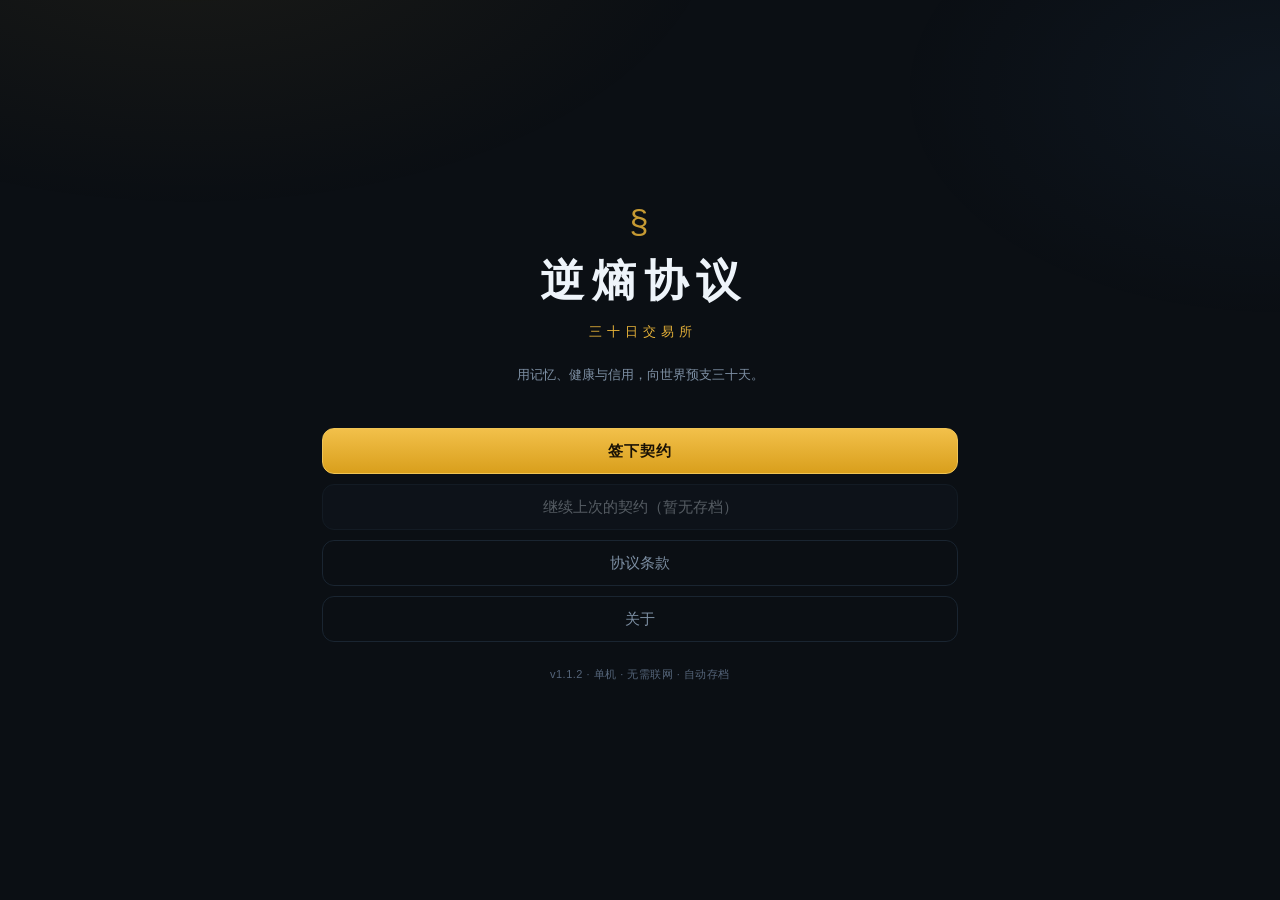
==== index.html @ 562e60b2 "Add files via upload" ====
<!doctype html>
<!-- 逆熵协议 v1.1.2 · 单文件网页版 · 双击就能玩，不需要联网 -->
<html lang="zh-CN">
<head>
<meta charset="utf-8">
<meta name="viewport" content="width=device-width, initial-scale=1, viewport-fit=cover">
<meta name="theme-color" content="#0b0f14">
<meta name="application-name" content="逆熵协议">
<meta name="description" content="逆熵协议：三十日交易所 —— 单机文字策略游戏">
<title>逆熵协议 · 三十日交易所</title>

<style>
/* 逆熵协议 · style.css */
:root{
  --bg:#0b0f14;
  --panel:#131a23;
  --panel-2:#0e141b;
  --line:#22303f;
  --line-soft:#1a2531;
  --text:#cfd8e3;
  --text-hi:#eef4fa;
  --dim:#7d8fa3;
  --accent:#e8b339;
  --accent-soft:#3a2f13;
  --cool:#58a6ff;
  --good:#46b17b;
  --bad:#e5534b;
  --event:#d29922;
  --radius:12px;
  --tap:46px;
}
*{box-sizing:border-box;-webkit-tap-highlight-color:transparent;}
html,body{margin:0;padding:0;height:100%;}
body{
  background:var(--bg);
  color:var(--text);
  font-family:-apple-system,BlinkMacSystemFont,"Segoe UI","PingFang SC","Hiragino Sans GB","Microsoft YaHei",sans-serif;
  font-size:15px;line-height:1.6;
  overflow:hidden;
  -webkit-font-smoothing:antialiased;
}
body::before{
  content:"";position:fixed;inset:0;pointer-events:none;z-index:0;
  background:
    radial-gradient(900px 500px at 15% -10%, rgba(232,179,57,.07), transparent 60%),
    radial-gradient(700px 420px at 100% 10%, rgba(88,166,255,.05), transparent 55%);
}
.hidden{display:none !important;}
#screen-game{overflow-y:auto;overscroll-behavior:contain;}
.num{font-variant-numeric:tabular-nums;}

/* ---------- 屏幕骨架 ---------- */
.screen{
  position:relative;z-index:1;
  height:100dvh;height:100vh;height:100dvh;
  display:flex;flex-direction:column;
  padding:calc(env(safe-area-inset-top) + 10px) 14px calc(env(safe-area-inset-bottom) + 10px);
  max-width:560px;margin:0 auto;width:100%;
}
.scroll-body{flex:1;overflow-y:auto;-webkit-overflow-scrolling:touch;padding-bottom:14px;}

/* ---------- 标题页 ---------- */
.title-wrap{
  flex:1;display:flex;flex-direction:column;justify-content:center;
  text-align:center;gap:6px;padding-bottom:12px;
}
.logo-mark{
  font-size:34px;color:var(--accent);opacity:.85;line-height:1;
  letter-spacing:2px;margin-bottom:2px;
}
.game-title{
  font-size:34px;letter-spacing:8px;margin:0;color:var(--text-hi);font-weight:600;
  text-indent:8px;
}
.game-sub{
  margin:0;color:var(--accent);letter-spacing:5px;font-size:13px;text-indent:5px;
}
.tagline{
  color:var(--dim);font-size:13px;margin:16px 24px 0;min-height:2.4em;
}
.title-buttons{
  display:flex;flex-direction:column;gap:10px;margin:26px 18px 0;
}
.foot-note{
  color:#55657a;font-size:11px;text-align:center;margin:18px 0 0;letter-spacing:.5px;
}
.foot-note.warn{color:#d29922;margin-top:8px;}
.persist-hint{font-size:11px;color:#d29922;text-align:center;margin:0 0 6px;line-height:1.4;}

/* ---------- 按钮 ---------- */
.btn{
  appearance:none;border:1px solid var(--line);background:var(--panel);color:var(--text);
  min-height:var(--tap);padding:10px 16px;border-radius:var(--radius);
  font-size:15px;font-family:inherit;cursor:pointer;
  display:flex;align-items:center;justify-content:center;gap:8px;
  transition:background .12s ease,border-color .12s ease,transform .06s ease;
  text-align:center;
}
.btn:active{transform:scale(.985);}
.btn:hover{background:#18212c;}
.btn-primary{
  background:linear-gradient(180deg,#f2c04a,#d99f1c);border-color:#f0c455;
  color:#1a1206;font-weight:700;letter-spacing:1px;
}
.btn-primary:hover{background:linear-gradient(180deg,#ffd066,#e6ad2b);}
.btn-ghost{background:transparent;border-color:var(--line-soft);color:var(--dim);}
.btn-ghost:hover{color:var(--text);border-color:var(--line);}
.btn.wide{width:100%;}
.btn.danger{color:#f08a84;border-color:#4a2523;margin-top:26px;}
.btn:disabled{opacity:.38;cursor:not-allowed;}
.icon-btn{
  appearance:none;background:transparent;border:1px solid var(--line-soft);color:var(--dim);
  width:40px;height:40px;border-radius:10px;font-size:18px;cursor:pointer;
  display:flex;align-items:center;justify-content:center;
}
.icon-btn:hover{color:var(--text);border-color:var(--line);}

/* ---------- 顶栏 ---------- */
.topbar{
  display:flex;align-items:center;gap:10px;margin-bottom:14px;
}
.topbar-title{flex:1;font-size:15px;letter-spacing:3px;color:var(--text-hi);}
.topbar-right{width:40px;}
.lead{color:var(--dim);font-size:13px;margin:0 0 18px;}
.section-h{
  font-size:13px;letter-spacing:2px;color:var(--accent);margin:26px 0 10px;
  border-left:3px solid var(--accent);padding-left:8px;font-weight:600;
}
.rules-body h3,.rules-actions h3{margin:0;}

/* ---------- 规则页 ---------- */
.rule-block{margin-bottom:20px;}
.rule-block h3{
  font-size:14px;color:var(--text-hi);margin:0 0 6px;letter-spacing:1px;font-weight:600;
}
.rule-block p{margin:0 0 6px;font-size:13.5px;color:var(--dim);}
.rule-block p strong{color:var(--text);font-weight:600;}
.rules-actions{display:flex;flex-direction:column;gap:6px;}
.rule-line{
  display:flex;gap:10px;align-items:baseline;
  padding:8px 10px;background:var(--panel-2);border:1px solid var(--line-soft);border-radius:9px;
}
.rule-line .rn{color:var(--text-hi);font-size:13.5px;min-width:76px;}
.rule-line .rd{color:var(--dim);font-size:12.5px;flex:1;}
.rule-line .rc{color:var(--accent);font-size:11px;white-space:nowrap;}
.rules-foot{margin:26px 0 6px;display:flex;flex-direction:column;gap:10px;}

/* ---------- HUD ---------- */
.hud{display:flex;align-items:center;gap:12px;margin-bottom:10px;}
.hud-day{display:flex;align-items:baseline;gap:5px;}
.hud-day-num{font-size:30px;font-weight:700;color:var(--text-hi);line-height:1;font-variant-numeric:tabular-nums;}
.hud-day-of{color:var(--dim);font-size:12px;}
.hud-ap{flex:1;display:flex;align-items:center;justify-content:flex-end;gap:8px;}
.ap-label{color:var(--dim);font-size:11px;letter-spacing:1px;}
.ap-pips{display:flex;gap:4px;}
.ap-pip{width:9px;height:9px;border-radius:50%;background:var(--line);}
.ap-pip.on{background:var(--accent);box-shadow:0 0 8px rgba(232,179,57,.55);}
.ap-num{color:var(--accent);font-size:13px;font-weight:700;font-variant-numeric:tabular-nums;min-width:18px;}

/* ---------- 资源 ---------- */
.stats{
  display:grid;grid-template-columns:repeat(4,1fr);gap:6px;margin-bottom:8px;
}
.stat{
  background:var(--panel-2);border:1px solid var(--line-soft);border-radius:9px;
  padding:6px 7px;
}
.stat .k{font-size:10px;color:var(--dim);letter-spacing:.5px;}
.stat .v{font-size:15px;font-weight:700;color:var(--text-hi);font-variant-numeric:tabular-nums;}
.stat.warn .v{color:var(--bad);}
.stat.good .v{color:var(--good);}
.stat.ent .v{color:var(--event);}
.stat small{font-size:9px;color:var(--dim);font-weight:400;}

/* ---------- 碎片 ---------- */
.frags{display:flex;flex-wrap:wrap;gap:5px;margin-bottom:8px;min-height:24px;}
.frag{
  font-size:11px;padding:3px 8px;border-radius:20px;cursor:pointer;
  background:rgba(88,166,255,.10);border:1px solid rgba(88,166,255,.35);color:#9fc7f5;
  white-space:nowrap;
}
.frag:hover{background:rgba(88,166,255,.18);}
.frag.badge{background:rgba(232,179,57,.14);border-color:rgba(232,179,57,.5);color:#f0c455;}
.frag-empty{color:#4d5d70;font-size:11px;}

/* ---------- 日志 ---------- */
.log{
  flex:0 0 auto;height:clamp(108px,22vh,190px);overflow-y:auto;
  background:var(--panel-2);border:1px solid var(--line-soft);border-radius:var(--radius);
  padding:9px 11px;font-size:12.5px;line-height:1.72;margin-bottom:10px;
  -webkit-mask-image:linear-gradient(180deg,transparent 0,#000 14px);
          mask-image:linear-gradient(180deg,transparent 0,#000 14px);
}
.log div{margin-bottom:1px;word-break:break-word;}
.log .good{color:var(--good);}
.log .bad{color:var(--bad);}
.log .info{color:var(--cool);}
.log .event{color:var(--event);font-weight:600;}
.log .sys{color:var(--dim);}
.log .story{color:#c8b389;font-style:italic;}

/* ---------- 行动 ---------- */
.actions-wrap{margin-bottom:8px;}
.actions-h{
  display:flex;justify-content:space-between;align-items:baseline;
  font-size:11px;letter-spacing:2px;color:var(--dim);margin-bottom:7px;
}
.actions{display:grid;grid-template-columns:1fr 1fr;gap:7px;}
.action{
  appearance:none;text-align:left;cursor:pointer;font-family:inherit;
  background:var(--panel);border:1px solid var(--line);border-radius:10px;
  padding:8px 9px;color:var(--text);min-height:56px;
  display:flex;flex-direction:column;gap:2px;justify-content:center;
  transition:background .12s,border-color .12s,transform .06s;
}
.action:hover:not(:disabled){background:#18212c;border-color:#2f4154;}
.action:active:not(:disabled){transform:scale(.985);}
.action:disabled{opacity:.34;cursor:not-allowed;}
.action .an{font-size:13px;font-weight:700;color:var(--text-hi);display:flex;justify-content:space-between;gap:6px;}
.action .an .cost{font-size:10px;color:var(--accent);font-weight:600;}
.action .ad{font-size:10.5px;color:var(--dim);line-height:1.4;}
.action .ar{font-size:10px;color:var(--bad);}
.action.special{background:var(--accent-soft);border-color:#5a4a1c;}

/* ---------- 底部 ---------- */
.footer-bar{
  position:sticky;bottom:calc(-1 * (env(safe-area-inset-bottom) + 10px));
  padding:8px 0 calc(env(safe-area-inset-bottom) + 2px);
  background:linear-gradient(180deg,rgba(11,15,20,0),#0b0f14 38%);
  margin-top:auto;
}
.muted{color:#55657a;}

/* ---------- 弹层 ---------- */
.modal-root{
  position:fixed;inset:0;z-index:50;display:flex;align-items:center;justify-content:center;
  background:rgba(4,7,11,.72);backdrop-filter:blur(3px);
  padding:16px;
}
.modal{
  width:100%;max-width:520px;max-height:86dvh;overflow-y:auto;
  background:linear-gradient(180deg,#141c26,#0f151d);
  border:1px solid #2a3a4d;border-radius:16px;
  padding:20px 18px;box-shadow:0 24px 60px rgba(0,0,0,.55);
  animation:pop .16s ease-out;
}
@keyframes pop{from{opacity:0;transform:translateY(10px) scale(.985);}to{opacity:1;transform:none;}}
.modal-kicker{font-size:10px;letter-spacing:3px;color:var(--accent);margin-bottom:8px;}
.modal h2{
  margin:0 0 12px;font-size:19px;color:var(--text-hi);letter-spacing:1px;font-weight:600;
}
.modal p{font-size:13.5px;color:#b9c6d5;margin:0 0 10px;line-height:1.78;}
.modal p.q{color:#d8c79a;border-left:2px solid rgba(232,179,57,.4);padding-left:10px;font-style:italic;}
.modal .choices{display:flex;flex-direction:column;gap:8px;margin-top:16px;}
.choice{
  appearance:none;font-family:inherit;text-align:left;cursor:pointer;
  background:var(--panel);border:1px solid var(--line);border-radius:10px;
  padding:11px 13px;color:var(--text);font-size:14px;min-height:48px;
  display:flex;flex-direction:column;gap:3px;
}
.choice:hover:not(:disabled){background:#1a2431;border-color:var(--accent);}
.choice:disabled{opacity:.4;}
.choice .req{font-size:11px;color:var(--bad);}
.modal .row{display:flex;gap:8px;margin-top:14px;}
.modal .row .btn{flex:1;}
.modal .amount-box{display:flex;gap:8px;flex-wrap:wrap;margin:12px 0 4px;}
.chip{
  appearance:none;font-family:inherit;cursor:pointer;font-size:12px;
  background:var(--panel-2);border:1px solid var(--line);color:var(--text);
  border-radius:20px;padding:6px 12px;min-height:36px;
}
.chip:hover{border-color:var(--accent);color:var(--accent);}
.amount-input{
  width:100%;font-family:inherit;font-size:22px;font-variant-numeric:tabular-nums;
  background:#0a1017;border:1px solid var(--line);border-radius:10px;
  color:var(--accent);padding:12px 14px;text-align:center;outline:none;
}
.amount-input:focus{border-color:var(--accent);}
.modal .hint{font-size:11.5px;color:var(--dim);text-align:center;margin-top:6px;}

/* ---------- 结局 ---------- */
.ending-wrap{
  flex:1;display:flex;flex-direction:column;justify-content:center;
  text-align:center;padding:10px 4px;
}
.ending-kicker{font-size:10px;letter-spacing:4px;color:var(--dim);}
.ending-title{
  font-size:30px;letter-spacing:6px;margin:10px 0 18px;color:var(--accent);
  font-weight:600;text-indent:6px;
}
.ending-text{text-align:left;font-size:13.5px;color:#b9c6d5;line-height:1.9;}
.ending-text p{margin:0 0 12px;}
.ending-stats{
  display:grid;grid-template-columns:repeat(3,1fr);gap:6px;margin:22px 0 18px;
}
.ending-stats .stat{background:rgba(255,255,255,.02);}
.ending-buttons{display:flex;flex-direction:column;gap:9px;}

/* ---------- 横屏/大屏 ---------- */
@media (min-width:720px){
  .screen{max-width:720px;padding-left:24px;padding-right:24px;}
  .stats{grid-template-columns:repeat(6,1fr);}
  .actions{grid-template-columns:repeat(3,1fr);}
  .game-title{font-size:44px;}
  .log{max-height:36vh;}
}
@media (max-height:640px){
  .game-title{font-size:28px;}
  .title-buttons{margin-top:14px;}
  .log{height:96px;}
  .action{min-height:50px;padding:6px 8px;}
  .game-title{letter-spacing:5px;}
}

</style>
</head>
<body>

<!-- ============ 标题页 ============ -->
<section id="screen-title" class="screen">
  <div class="title-wrap">
    <div class="logo-mark">§</div>
    <h1 class="game-title">逆熵协议</h1>
    <p class="game-sub">三十日交易所</p>
    <p class="tagline" id="tagline"></p>

    <div class="title-buttons">
      <button class="btn btn-primary" id="btn-new">签下契约</button>
      <button class="btn" id="btn-continue">继续上次的契约</button>
      <button class="btn btn-ghost" id="btn-rules">协议条款</button>
      <button class="btn btn-ghost" id="btn-about">关于</button>
    </div>

    <p class="foot-note">
      <span id="title-version"></span> · 单机 · 无需联网 · 自动存档
    </p>
    <p class="foot-note warn hidden" id="title-warn">当前页面不能保存进度（浏览器禁止本地存储），关掉就没了</p>
  </div>
</section>

<!-- ============ 规则页 ============ -->
<section id="screen-rules" class="screen hidden">
  <header class="topbar">
    <button class="icon-btn" id="btn-rules-back">←</button>
    <div class="topbar-title">协议条款</div>
    <div class="topbar-right"></div>
  </header>
  <div class="scroll-body">
    <p class="lead">在签字之前，你有权读完它。读完之后，你仍然可以后悔——但只有一次。</p>
    <div id="rules-body"></div>
    <h3 class="section-h">每日行动（每项消耗 1 行动点）</h3>
    <div id="rules-actions" class="rules-actions"></div>
    <div class="rules-foot">
      <button class="btn btn-primary wide" id="btn-rules-start">我读完了，签</button>
      <button class="btn btn-ghost wide" id="btn-rules-close">先不签</button>
    </div>
  </div>
</section>

<!-- ============ 关于页 ============ -->
<section id="screen-about" class="screen hidden">
  <header class="topbar">
    <button class="icon-btn" id="btn-about-back">←</button>
    <div class="topbar-title">关于</div>
    <div class="topbar-right"></div>
  </header>
  <div class="scroll-body">
    <div id="about-body"></div>
    <button class="btn btn-ghost wide danger" id="btn-clear-save">清除存档</button>
  </div>
</section>

<!-- ============ 游戏主界面 ============ -->
<section id="screen-game" class="screen hidden">
  <header class="hud">
    <div class="hud-day">
      <span class="hud-day-num" id="hud-day">1</span>
      <span class="hud-day-of">/ 30 天</span>
    </div>
    <div class="hud-ap">
      <span class="ap-label">AP</span>
      <div class="ap-pips" id="hud-ap"></div>
      <div class="ap-num" id="hud-ap-num"></div>
    </div>
    <button class="icon-btn" id="btn-menu">≡</button>
  </header>

  <div class="stats" id="stats"></div>

  <div class="frags" id="frags"></div>

  <div class="log" id="log"></div>

  <div class="actions-wrap">
    <div class="actions-h">
      <span>今日行动</span>
      <span class="muted" id="actions-hint"></span>
    </div>
    <div class="actions" id="actions"></div>
  </div>

  <div class="footer-bar">
    <p class="persist-hint hidden" id="persist-hint">⚠ 当前页面不能存档，关掉就没了</p>
    <button class="btn btn-primary wide" id="btn-endday">结束这一天 →</button>
  </div>
</section>

<!-- ============ 结局页 ============ -->
<section id="screen-ending" class="screen hidden">
  <div class="ending-wrap">
    <div class="ending-kicker">第三十日 · 结算</div>
    <h2 class="ending-title" id="ending-title"></h2>
    <div class="ending-text" id="ending-text"></div>
    <div class="ending-stats" id="ending-stats"></div>
    <div class="ending-buttons">
      <button class="btn btn-primary wide" id="btn-again">再来一次</button>
      <button class="btn btn-ghost wide" id="btn-to-title">回到门厅</button>
    </div>
    <p class="foot-note">这只是十三个结局里的一个。</p>
  </div>
</section>

<!-- ============ 弹层 ============ -->
<div id="modal-root" class="modal-root hidden"></div>

<script>
/* =========================================================
   逆熵协议 · 内容 content.js
   —— 只放“文本 + 数值 + 剧情 + 结局”，不含规则逻辑
   —— 想更新游戏：改这个文件，然后把 version 加一
   ========================================================= */
window.CONTENT = {
  version: "1.1.2",
  title: "逆熵协议",
  subtitle: "三十日交易所",
  tagline: "用记忆、健康与信用，向世界预支三十天。",
  release: "2026-11-17",

  /* ---------------- 数值配置（改这里就能调平衡） ---------------- */
  config: {
    days: 30,
    apBase: 3,
    startCash: 3000,
    startHealth: 100, maxHealth: 100,
    startMemory: 100, maxMemory: 100,
    startCredit: 50,

    workPay: 800,
    workHealth: 6,
    restHealth: 18,

    taxBase: 100,
    taxGrowth: 15,
    taxCashRate: 0.04,

    debtRate: 0.05,
    loanDebt: 1050,

    lowRate: 0.03,
    compoundRate: 0.02,
    highCap: 5000,

    timeFoldHealth: 4,
    anchorIncomePenalty: 0.10,

    entropyMax: 10,
    forgetMemoryBelow: 30,
    forgetChance: 0.2,
    freeFragments: 2,
    badgeCount: 7,

    valuation: { influence: 100, ep: 300, memory: 80, intel: 50 }
  },

  /* ---------------- 规则碎片 ---------------- */
  fragments: {
    compound:      { name: "复利之眼",   short: "投资+2%",     desc: "投资收益 +2%，但每日熵税 +10 现金。" },
    healthPledge:  { name: "健康抵押",   short: "税负转健康",  desc: "付不起熵税时，只扣健康，不扣记忆。" },
    memoryCash:    { name: "记忆套现",   short: "10记忆→1000", desc: "每天一次：10 记忆换 1000 现金。记忆低于 30 时遗忘概率翻倍。" },
    creditLever:   { name: "信用杠杆",   short: "债务减半",    desc: "信用高于 70 时，借贷产生的债务减半。" },
    entropyAnchor: { name: "熵减锚",     short: "每日-1熵",    desc: "每天自动 -1 熵；但所有现金收入 -10%。" },
    timeFold:      { name: "时间折叠",   short: "+1AP",        desc: "每天行动点 +1，但每天 -4 健康。" },
    influenceCash: { name: "影响力兑现", short: "1影响→120",  desc: "每天一次：1 影响力换 120 现金。" },
    ruleHack:      { name: "规则篡改",   short: "骰子+1",      desc: "所有骰子结果 +1（最高 6）。" },
    debtShift:     { name: "债务转移",   short: "债→记忆",     desc: "每天一次：50% 债务转成记忆损失（每 800 债务 ≈ 5 记忆）。" },
    badge:         { name: "逆熵者徽章", short: "隐藏",        desc: "集齐 7 枚碎片时浮现。它不会告诉你它能做什么。" }
  },

  /* ---------------- 规则页 ---------------- */
  rules: [
    { h: "目标", p: [
      "你有 30 天。活到第 30 天，结算时不欠任何人。",
      "但“活下来的方式”不止一种，它们通向不同的结局——结局的触发条件不会告诉你。",
      "自动存档：每次行动、每天结算、每次对话之后。中途关掉再打开，从“继续”接着玩。"
    ]},
    { h: "一天怎么过", p: [
      "每天开始时，交易所会自动做三件事：收熵税、收债务利息、让身上的规则碎片啃食记忆。",
      "然后你获得行动点（AP）：基础 3 点。健康低于 50 时 -1，低于 25 时再 -1。",
      "花完 AP，点「结束这一天」，进入下一天。"
    ]},
    { h: "熵税", p: [
      "熵税 = 100 + 15 × 当前天数 + 持有现金 × 4%。",
      "付不出来时，交易所按缺口取走你的健康与记忆。第 30 天，账就清了。"
    ]},
    { h: "三条命", p: [
      "健康：归零即死。打工、黑市、熵税都会消耗它；休息可以补回来。",
      "记忆：归零即遗忘，本局结束。它同时是你的抵押品，也是规则的载体。",
      "熵值：到 10 点当场熵灭。带熵的行动全账户最多用 9 次——除非你买熵减锚。"
    ]},
    { h: "规则碎片", p: [
      "碎片是被从世界里抽出来的“规则”。持有它，规则就随你移动。",
      "代价：第 3 枚碎片起，每枚每天啃掉 1 点记忆。碎片太多，你会先忘记自己。",
      "记忆低于 30 时，有可能忘掉一枚碎片。"
    ]},
    { h: "结算口径", p: [
      "净资产 = 现金 + 影响力×100 + 逆熵点×300 + 记忆×80 + 情报×50 − 债务。",
      "健康不计入净资产——它是你的命，不是你的钱。"
    ]}
  ],

  /* ---------------- 剧情节点（按顺序触发，条件不公开） ---------------- */
  scenes: [
    {
      id: "contract",
      day: 1,
      title: "第一日 · 契约",
      lines: [
        "第 1 天。你走进交易所。玻璃门在身后合上，外面那座城市正在忘记自己是什么——路灯忘了该怎么亮，桥忘了通向哪里，有人站在路口，忘了自己要去哪。",
        "柜台后坐着一个人。你看不清她的脸：不是光线的问题，是那张脸在你记忆里没有位置。",
        "她把一份契约推过来。纸很薄，边缘有细密的纤维，像从什么东西身上剥下来的皮肤。",
        "【逆熵协议 · 编号未定】期限：三十日。抵押：记忆 / 健康 / 信用 / 时间。违约：由交易所自行取走等值部分。",
        "「签这里。」她的指甲敲了敲最后一栏，「名字可以晚点再补。」"
      ],
      choices: [
        { text: "立刻签字", tone: "info",
          effect: { memory: -5, flags: { fastSign: true } },
          reply: "笔尖落下的瞬间，你听见很轻的一声——不是纸的声音，是某个人在你脑子里把一扇门关上了。" },
        { text: "逐条读完条款", tone: "info",
          effect: { intel: 1, memory: -2, flags: { readTerms: true } },
          reply: "第七条写着：交易所保留对“等值部分”的解释权。你把它读了三遍，记住了这七个字。" },
        { text: "先问她叫什么", tone: "info",
          effect: { influence: 3, flags: { askedName: true } },
          reply: "她停了半秒。「R-07。」她说，「这是工号。名字……早就抵押出去了。」" }
      ]
    },
    {
      id: "friend",
      day: 4,
      title: "第四日 · 旧友",
      lines: [
        "有人在交易所门口等你。陈默。你记得他是你的合伙人，也可能只是你在某份档案里读到的名字。",
        "他瘦得很快，像被什么东西从里面抽走了一半。「借我一千。」他说，「我签的是三个月的协议，还剩十九天。我不想到了最后一天，连自己欠谁都不记得。」",
        "他左手无名指上有一道旧疤。你没有立刻想起来那道疤是怎么来的。"
      ],
      choices: [
        { text: "借他 1000", tone: "good",
          require: function (S) { return S.cash >= 1000; }, reqText: "现金不足 1000",
          effect: { cash: -1000, credit: 8, flags: { lentFriend: true } },
          reply: "他把钱折成很小的一块塞进内袋，像藏起一颗糖。「三十天后我来还你。」他说。你们都知道他可能活不到那一天。" },
        { text: "拒绝", tone: "bad",
          effect: { credit: -5, memory: -3, flags: { refusedFriend: true } },
          reply: "他点点头，没有争。走远之后你才想起来：那道疤，是很多年前他替你挡下的。" },
        { text: "把条款里的漏洞告诉他", tone: "info",
          effect: { influence: 5, memory: -5, flags: { toldTruth: true } },
          reply: "你告诉他：交易所收的不是“等值”，是“你愿意承认是等值的那部分”。他盯着你看了很久，说：「你比我记得的多。」" }
      ]
    },
    {
      id: "broker",
      day: 7,
      title: "第七日 · 掮客",
      lines: [
        "一个穿灰西装的男人在你对面坐下，没等你同意。",
        "「记忆掮客。」他说，「我收你不要的那部分。二十点记忆，两千现金。手续费嘛——」他笑了一下，「一点熵。」",
        "你注意到他左手无名指上有一道旧疤，和陈默的一模一样。",
        "「别这么看我。」他说，「疤是发放的，配货。这座城市里每个‘熟人’，都是交易所配给你的。」"
      ],
      choices: [
        { text: "卖给他 20 点记忆", tone: "bad",
          require: function (S) { return S.memory > 20; }, reqText: "记忆不足",
          effect: { memory: -20, cash: 2000, entropy: 1, flags: { soldMemory: true } },
          reply: "他把手按在你额头上，像在称量什么。离开的是关于一个下雨天的一切——你不记得那天有没有伞了。" },
        { text: "拒绝", tone: "info",
          effect: { credit: 2, flags: { refusedBroker: true } },
          reply: "「有骨气。」他站起来，「不过骨气在我们这儿不收。」" },
        { text: "反问他：这些记忆会去哪", tone: "info",
          effect: { intel: 1, memory: -2, flags: { knowsBroker: true } },
          reply: "「去哪？」他想了想，「去补别人的空缺。你卖掉的母亲，可能会成为别人记忆里的一位母亲。这行当很讲良心。」" }
      ]
    },
    {
      id: "archive",
      day: 11,
      title: "第十一日 · 档案室",
      lines: [
        "交易所不锁门。它没有门。",
        "你沿着一条走廊走到尽头，档案室有三面墙，全是柜子，每个柜子里一份三十天的协议，编号从 R-01 开始。",
        "你找到 R-07 那一格。空的，只剩一张纸条，字迹被反复描过：「别把名字留在这里。」",
        "最里面还有一排柜子，标签上写着两个字：已结清。"
      ],
      choices: [
        { text: "把已结清的档案全读一遍", tone: "info",
          effect: { intel: 3, memory: -8, flags: { archiveRead: true } },
          reply: "三千多份协议，最后都收在同一栏：无需署名。你读到最后一份时，手指在发抖——那上面的笔迹，和你的很像。" },
        { text: "只抄下 R-07 的记录", tone: "info",
          effect: { ep: 1, memory: -3, flags: { archiveCopied: true } },
          reply: "记录只有一行：第七次逆熵完成。徽章七枚，熵值归零。申请人拒绝离场，转为柜台职务。" },
        { text: "烧掉档案室", tone: "bad",
          effect: { entropy: 3, flags: { archiveBurned: true } },
          reply: "火没有烧起来。纸页在火里翻了个面，上面的字变成了你的名字——很多份，写满了整面墙。" }
      ]
    },
    {
      id: "clerk",
      day: 15,
      title: "第十五日 · 柜台员",
      lines: [
        "她把今天的熵税单推过来，手指在纸边停了一下。",
        "「你不该去档案室。」她说。",
        "「R-07 是上一个三十天。」她终于抬头，「七枚碎片，一枚徽章，熵值归零。我拿到了最好的结局。然后我选择留下来，做柜台员。」",
        "「逆熵的人不能离开。」她说，「世界需要一个还记得它本来样子的人。可我记得的越来越少了。」"
      ],
      choices: [
        { text: "帮她离开（用你的记忆垫付）", tone: "good",
          require: function (S) { return S.memory >= 15; }, reqText: "至少需要 15 记忆",
          effect: { memory: -15, influence: 10, flags: { helpClerk: true } },
          reply: "你把十五点记忆按在柜台上。她的工号牌裂了一道缝。「走。」你说。她看了你很久，像在确认这句话是不是真的。" },
        { text: "向交易所告发她", tone: "bad",
          effect: { cash: 3000, credit: 5, flags: { betrayClerk: true } },
          reply: "广播响了一声，很短。第二天柜台后换了一个人，编号 R-08。他没有脸。" },
        { text: "什么都不说", tone: "info",
          effect: { memory: 5, flags: { silence: true } },
          reply: "她把单子收回去，动作很慢。「谢谢你没有记住这句话。」" }
      ]
    },
    {
      id: "auction2",
      day: 19,
      title: "第十九日 · 名字",
      lines: [
        "今天的拍卖台上放着一个玻璃匣，里面是一张纸片。纸片上写着你的名字。",
        "「本次拍卖品：契约者姓名，一号。」主持人说，「起拍价五千。」",
        "台下有人举牌。号码牌上是 R-07。",
        "你忽然明白她为什么一直看不清脸——她把自己的名字抵押出去的时候，是这个价。"
      ],
      choices: [
        { text: "拍下自己的名字", tone: "info",
          require: function (S) { return S.cash >= 5000; }, reqText: "现金不足 5000",
          effect: { cash: -5000, memory: 5, flags: { boughtName: true } },
          reply: "纸片落进你手里，很轻。你念了一遍上面的字，那个音节在嘴里很陌生，但它确实是你。" },
        { text: "拍下她的名字", tone: "good",
          require: function (S) { return S.cash >= 5000; }, reqText: "现金不足 5000",
          effect: { cash: -5000, flags: { savedName: true, helpClerk: true } },
          reply: "你把价抬到最高。R-07 的号码牌慢慢放下。「你不需要这个。」她说。你说：「你需要。」" },
        { text: "不参与", tone: "bad",
          effect: { entropy: 1, flags: { noAuction: true } },
          reply: "槌声落下。主持人宣布：流拍。你的名字回到了匣子里，等下一次开拍。" }
      ]
    },
    {
      id: "tide",
      day: 22,
      title: "第二十二日 · 熵潮",
      lines: [
        "第 22 天，城市大面积失序。红绿灯忘了自己的颜色，地铁在环线里无限循环，街上有人反复走同一段路——他们忘了自己要去哪。",
        "交易所的广播响了一整天：「请抵押更多，以维持秩序。」",
        "你站在门口。有人在你身边停下，问：「你记得这条路通向哪里吗？」"
      ],
      choices: [
        { text: "上街救人", tone: "good",
          effect: { health: -15, influence: 15, flags: { savedPeople: true } },
          reply: "你带回来了十一个人。他们记不住你的名字，但记得你拉过他们的手。" },
        { text: "趁机抄底", tone: "bad",
          effect: { cash: 4000, entropy: 1, flags: { profited: true } },
          reply: "秩序崩坏的时候，价格是最好谈的。你赚了四千，代价是又多欠了一点熵。" },
        { text: "躲进档案室", tone: "info",
          effect: { memory: -5, ep: 2, flags: { hid: true } },
          reply: "档案室的纸页在响。你在 R-07 的柜子前坐到天亮，等到街上重新安静。" }
      ]
    },
    {
      id: "sellname",
      day: 24,
      title: "第二十四日 · 第二次开拍",
      lines: [
        "第 24 天，交易所临时加开一场拍卖。台上还是那个玻璃匣，还是那张纸片。",
        "「契约者姓名，一号，第二次开拍。」主持人说，「本次起拍价：六万。」",
        "六万。你算了一下：这足够付清剩下所有的熵税，还够买下这个城市里任何一条还没断掉的街。",
        "R-07 站在台下，没有举牌。她只是看着你，很慢地摇了一下头。"
      ],
      choices: [
        { text: "卖掉名字", tone: "bad",
          effect: { cash: 60000, memory: -15, entropy: 1, flags: { soldName: true } },
          reply: "槌声落下。你在成交确认单上按了手印，手印是空的——没有名字的人，按出来的手印也是空的。" },
        { text: "抵押名字，换一万现金", tone: "info",
          effect: { cash: 10000, credit: -10, flags: { pawnName: true } },
          reply: "「抵押不是卖。」主持人强调，「到期不赎，连本带利一起算。」你签了字，字迹比平时淡。" },
        { text: "不卖", tone: "good",
          effect: { memory: 5, influence: 5, flags: { keptName: true } },
          reply: "你说：「这个不卖。」台下有人笑了，但 R-07 没有笑。她转过去，把今天的税单叠得整整齐齐。" }
      ]
    },
    {
      id: "core",
      day: 26,
      title: "第二十六日 · 核心",
      lines: [
        "走廊尽头不是档案室，是一间更小的房间。没有灯，只有一张桌子。桌上摊着你的契约，最后一栏还是空的。",
        "桌子后面有人说话。不是柜台员——是交易所自己。它的声音像很多份合同叠在一起翻页。",
        "「补上名字，你可以留下。」它说，「撕掉它，你可以走。」",
        "它停顿了一下。「只是走的那个人，不会是你。」"
      ],
      choices: [
        { text: "补上名字，留下来", tone: "bad",
          effect: { flags: { tookSeat: true }, influence: 20, entropy: -2 },
          reply: "你写下名字。笔迹在纸上蔓延开，像一条终于找到河床的水流。从今以后，你负责收租。" },
        { text: "撕掉契约", tone: "good",
          effect: { flags: { brokeContract: true }, entropy: 3, health: -10 },
          reply: "纸裂开的声音很响。整座交易所安静了一秒，然后开始遗忘你——就像它遗忘其他所有违约的人。" },
        { text: "谈条件：放她走，我留下", tone: "info",
          require: function (S) { return S.memory >= 25; }, reqText: "至少需要 25 记忆",
          effect: { flags: { bargainClerk: true, helpClerk: true }, memory: -25 },
          reply: "「有意思。」它说，「你拿自己的记忆，买别人的自由。」你听见柜台那边，有人轻轻吸了一口气。" }
      ]
    },
    {
      id: "final",
      day: 29,
      title: "第二十九日 · 最后一夜",
      lines: [
        "柜台员把最后一张熵税单收进抽屉。「明天这个时间，账就清了。」",
        "她第一次认真地看你。「你还记得自己叫什么吗？」",
        "你想了很久。你记得她左手无名指上有一道疤，记得陈默瘦得有多快，记得玻璃匣里那张纸片的重量。",
        "但名字本身，像一处被反复擦拭的空白。"
      ],
      choices: [
        { text: "把剩下的记忆都给她", tone: "good",
          require: function (S) { return S.memory >= 20; }, reqText: "至少需要 20 记忆",
          effect: { memory: -20, flags: { gaveMemory: true, helpClerk: true }, influence: 10 },
          reply: "你把记忆一片片揭下来递过去。最后一片上面是她的脸——这一次，看清了。" },
        { text: "用健康换一个空白的明天", tone: "info",
          effect: { health: -25, flags: { gaveHealth: true }, ep: 1 },
          reply: "你把寿命折成纸片递给柜台。她说：「你会记得痛，但不会记得为什么痛。」你说：「够了。」" },
        { text: "什么都不交，等结算", tone: "info",
          effect: { flags: { gaveNothing: true } },
          reply: "你把手插回口袋，听着交易所的钟一格一格走。三十天里你第一次什么都不欠，也什么都不指望。" }
      ]
    }
  ],

  /* ---------------- 结局（按顺序判定，条件不公开） ---------------- */
  endings: [
    {
      id: "entropy", title: "熵灭", tone: "bad",
      when: function (S) { return S.entropy >= 10; },
      text: [
        "熵值满了。不是爆炸，是安静——你身上的每一条规则同时停止生效，像一整栋楼同时关灯。",
        "最后的意识里，你想起来自己本来要说什么。你张开嘴，说出的是一段条款。",
        "交易所把你的名字收进档案，编号继续往下排。"
      ]
    },
    {
      id: "death", title: "死亡", tone: "bad",
      when: function (S) { return S.health <= 0; },
      text: [
        "你倒在柜台前。R-07 站起来，动作很轻，像怕吵醒什么。",
        "「第三十天的税，」她说，「可以不交了。」",
        "交易所收走了你的身体，把它挂在门口，作为一份价格标签。"
      ]
    },
    {
      id: "forgotten", title: "遗忘者", tone: "bad",
      when: function (S) { return S.memory <= 0; },
      text: [
        "记忆归零的那一刻，你还在走廊里走。你知道自己在走，但不知道要去哪。",
        "R-07 在门口叫了你的名字。你回头看她，很有礼貌地问：「您是谁？」",
        "交易所没有收走你。它只是不再需要你了。"
      ]
    },
    {
      id: "nameless", title: "无名者", tone: "bad",
      when: function (S) { return S.flags.soldName; },
      text: [
        "六万现金打进你账上的时候，拍卖台上一片安静。主持人念了成交价，然后念了一个编号——没有名字的编号。",
        "此后所有文件上那一栏都空着。别人叫你喂、哎、那个谁，你都答应，答应得很自然。",
        "交易所很喜欢这样的客户：一个没有名字的人，永远无法结清。第三十天，账本翻到最后一页，上面是一笔继续滚动的利息。"
      ]
    },
    {
      id: "twin", title: "双生", tone: "good",
      when: function (S) { return S.flags.helpClerk && S.flags.boughtName && S.entropy === 0; },
      text: [
        "结算日的钟敲了三十下。你把自己的名字还给自己，把她的名字还给她。",
        "交易所第一次没有收到任何抵押——它不习惯这个，像一台突然停摆的机器。",
        "你们走出玻璃门。外面还是那座健忘的城市，但这一次，至少有两个人记得彼此叫什么。"
      ]
    },
    {
      id: "named", title: "归名者", tone: "good",
      when: function (S) { return S.flags.boughtName; },
      text: [
        "你把那张纸片折好，放进内袋，贴着心脏。",
        "三十天结束，你从交易所走出来，嘴里念着自己的名字，一遍又一遍，像在数一件终于归位的家具。",
        "城市还在忘事。但你不再是其中之一。"
      ]
    },
    {
      id: "broken", title: "契约终结", tone: "good",
      when: function (S) { return S.flags.brokeContract; },
      text: [
        "你把撕成两半的契约扔在桌上。交易所安静了很久，久到你以为它已经死了。",
        "然后整座建筑开始退场：柜台、档案、玻璃匣，一层层褪成透明。城市里的路灯一盏盏想起自己是灯。",
        "你走出门，看见 R-07 站在台阶下等你。她终于有了脸。"
      ]
    },
    {
      id: "master", title: "交易所主人", tone: "bad",
      when: function (S) { return S.flags.tookSeat || (S.influence >= 100 && S.cash >= 50000); },
      text: [
        "你补上了名字，坐进那张椅子。桌面上摊着下一位契约者的协议，最后一栏空着。",
        "你听见自己用很多人的声音说话：「签这里。名字可以晚点再补。」",
        "门外有人推门进来。你抬起头，努力分辨他的脸——但你记得的事情已经太多了，多到装不下具体的某一张。"
      ]
    },
    {
      id: "antientropy", title: "逆熵者", tone: "good",
      when: function (S) { return S.fragments.indexOf("badge") >= 0 && S.entropy === 0; },
      text: [
        "七枚碎片在你胸口拼成一枚徽章。它没有图案，只有一圈很细的刻痕——像一个人反复写下又擦掉的名字。",
        "熵值归零。交易所对你失去了兴趣，就像一本没有欠款的账本。",
        "你走出玻璃门。这座城市忘了很多事，但你记得全部——包括那些不该被记住的部分。"
      ]
    },
    {
      id: "recorder", title: "记录者", tone: "info",
      when: function (S) { return S.flags.archiveRead && S.memory >= 50; },
      text: [
        "你带着三千多份协议的摘要离开交易所。它们在你脑子里排成一列，像一栋楼的窗户。",
        "第三十天以后，你成了唯一还知道规则原样的人。有人来找你，问路灯以前是什么颜色。",
        "你把答案写下来。写得很慢，因为每写一个字，你就少记得一点别的。"
      ]
    },
    {
      id: "free", title: "自由人", tone: "good",
      when: function (S) { return S.net >= 45000 && S.health >= 50 && S.memory >= 50; },
      text: [
        "结算日的账本合上时，你既不欠债，也不欠自己。",
        "你带走了能带走的一切：钱、人情、还有足够多的记忆。柜台员向你点头，那是三十天里她唯一一次像是在道别。",
        "自由是这么一种东西——它不允许你回头确认自己是不是真的走了出来。"
      ]
    },
    {
      id: "survivor", title: "普通幸存者", tone: "info",
      when: function (S) { return S.net > 0; },
      text: [
        "三十天到了。交易所把你的契约归档，在“已结清”那一栏盖了个章。",
        "你走出玻璃门，手里握着剩下的东西。不算多，但够你活一阵。",
        "你回头看了一眼——柜台后的人在整理单据，没有抬头。你也没记住她的工号。"
      ]
    },
    {
      id: "bankrupt", title: "破产者", tone: "bad",
      when: function () { return true; },
      text: [
        "结算日，账本上的数字是负的。交易所很有耐心，它说这不叫违约，叫延期。",
        "于是你被留下，用下一份三十天的协议还这一份的账。编号重新排队，从 R-01 开始。",
        "很久以后，有个新人推门进来，问你：「这里能借多少？」你听见自己说：「签这里。」"
      ]
    }
  ],

  changelog: [
    { v: "1.1.2", date: "2026-11-17", notes: [
      "新增单文件网页版：一个 HTML 就能发给别人玩（双击/浏览器打开）",
      "存档不可用时会明确提示，不再静默丢进度"
    ]},
    { v: "1.1.1", date: "2026-11-17", notes: [
      "修复：'规则被抹除'事件可能把逆熵者徽章一起抹掉，导致隐藏结局永远无法触发",
      "修复：记忆崩塌遗忘碎片时同样会丢掉徽章",
      "现在只要手上还有 7 枚碎片，徽章会自动回来"
    ]},
    { v: "1.1.0", date: "2026-11-17", notes: [
      "重做界面：标题页 / 协议条款 / 主界面 / 剧情弹窗 / 结局页，适配手机竖屏",
      "加入背景故事与 10 个关键节点，每个节点 3 个分支选择",
      "加入 13 种隐藏结局，条件不公开，由选择与数据共同决定",
      "修正健康溢出、拍卖吞资源、熵减锚只扣打工收入等旧问题",
      "碎片从第 3 枚起每天侵蚀记忆——遗忘机制现在真的会咬人",
      "熵税改为按现金百分比递增，钱越多税越重",
      "新增自动存档、继续游戏、重开一局"
    ]}
  ]
};

</script>
<script>
/* =========================================================
   逆熵协议 · 引擎 engine.js
   —— 纯规则，不碰 DOM，方便单独测试与替换
   依赖：content.js 定义的全局 CONTENT
   ========================================================= */
(function (root) {
  "use strict";

  var C = root.CONTENT;
  var CFG = C.config;
  var SAVE_KEY = "entropy_protocol_save_v1";
  var persistent = false;   // localStorage 是否可用（file:// 或隐私模式下可能不可用）
  var store = (function () {
    try {
      var t = "__t";
      localStorage.setItem(t, "1");
      localStorage.removeItem(t);
      persistent = true;
      return localStorage;
    } catch (e) {
      var mem = {};
      return {
        getItem: function (k) { return k in mem ? mem[k] : null; },
        setItem: function (k, v) { mem[k] = String(v); },
        removeItem: function (k) { delete mem[k]; }
      };
    }
  })();

  var S = null;
  var subs = [];
  var choice = null;        // 需要玩家做选择（碎片三选一）
  var story = null;         // 当前剧情节点
  var storyQueue = [];      // 待播剧情

  /* ---------- 基础工具 ---------- */
  function clamp(v, lo, hi) { return Math.max(lo, Math.min(hi, v)); }
  function d6() {
    var n = Math.floor(Math.random() * 6) + 1;
    if (has("ruleHack")) n = Math.min(6, n + 1);
    return n;
  }
  function has(id) { return S && S.fragments.indexOf(id) >= 0; }
  function log(msg, cls) {
    S.log.push({ m: msg, c: cls || "info" });
    if (S.log.length > 260) S.log.shift();
  }
  function emit(type) {
    for (var i = 0; i < subs.length; i++) {
      try { subs[i](type || "change"); } catch (e) { /* 忽略 UI 异常 */ }
    }
  }
  function save() {
    if (!S) return;
    try { store.setItem(SAVE_KEY, JSON.stringify(S)); } catch (e) {}
  }
  function hasSave() {
    try { return !!store.getItem(SAVE_KEY); } catch (e) { return false; }
  }
  function clearSave() { try { store.removeItem(SAVE_KEY); } catch (e) {} }

  /* ---------- 数值 ---------- */
  function taxFor(day) {
    return Math.round(CFG.taxBase + CFG.taxGrowth * day + Math.max(0, S.cash) * CFG.taxCashRate);
  }
  function netWorth() {
    var v = CFG.valuation;
    return Math.round(S.cash + S.influence * v.influence + S.ep * v.ep +
      S.memory * v.memory + S.intel * v.intel - S.debt);
  }
  function apMax() {
    var ap = CFG.apBase;
    if (S.health < 50) ap -= 1;
    if (S.health < 25) ap -= 1;
    if (has("timeFold")) ap += 1;
    return Math.max(1, ap);
  }
  function fragmentDrain() {
    var n = S.fragments.filter(function (f) { return f !== "badge"; }).length;
    return Math.max(0, Math.ceil((n - CFG.freeFragments) / 2));
  }
  function gain(amount, opts) {
    opts = opts || {};
    var v = amount;
    if (!opts.raw && has("entropyAnchor")) v = Math.round(amount * (1 - CFG.anchorIncomePenalty));
    S.cash += v;
    return v;
  }
  function spend(amount) {
    S.cash -= amount;
    if (S.cash < 0) S.cash = 0;
  }
  function addHealth(n) { S.health = clamp(S.health + n, 0, CFG.maxHealth); }
  function addMemory(n) { S.memory = clamp(S.memory + n, 0, CFG.maxMemory); }
  function addEntropy(n) { S.entropy = Math.max(0, S.entropy + n); }

  /* ---------- 碎片 ---------- */
  function fragmentPool() {
    return Object.keys(C.fragments).filter(function (k) {
      return k !== "badge" && S.fragments.indexOf(k) < 0;
    });
  }
  function pickRandom(pool) {
    if (!pool.length) return null;
    return pool[Math.floor(Math.random() * pool.length)];
  }
  function threeOptions() {
    var pool = fragmentPool().slice();
    var out = [];
    while (out.length < 3 && pool.length) {
      out.push(pool.splice(Math.floor(Math.random() * pool.length), 1)[0]);
    }
    return out;
  }
  // 徽章：只要手上还有 7 枚非徽章的碎片，就一定能拿回徽章。
  // 否则「规则被抹除」这类事件会把隐藏结局的钥匙悄悄弄丢。
  function syncBadge() {
    var n = 0;
    for (var i = 0; i < S.fragments.length; i++) if (S.fragments[i] !== "badge") n++;
    if (n >= CFG.badgeCount && S.fragments.indexOf("badge") < 0) {
      S.fragments.push("badge");
      log("七枚碎片彼此靠近，拼出一枚徽章。", "event");
    }
  }
  function grantFragment(id) {
    if (!id || S.fragments.indexOf(id) >= 0) return false;
    S.fragments.push(id);
    log("获得规则碎片：" + C.fragments[id].name, "good");
    syncBadge();
    return true;
  }
  function checkForget() {
    if (S.memory >= CFG.forgetMemoryBelow || !S.fragments.length) return;
    var p = CFG.forgetChance;
    if (has("memoryCash")) p *= 2;
    if (Math.random() < p) {
      var pending = S.fragments.filter(function (x) { return x !== "badge"; });
      if (!pending.length) return;
      var lost = pending[Math.floor(Math.random() * pending.length)];
      S.fragments.splice(S.fragments.indexOf(lost), 1);
      log("记忆崩塌，你忘掉了一条规则：" + C.fragments[lost].name, "bad");
      syncBadge();
    }
  }

  /* ---------- 行动表 ---------- */
  var ACTIONS = [
    {
      id: "work", name: "打工", cost: 1, tag: "收入",
      desc: "+" + CFG.workPay + " 现金 · -" + CFG.workHealth + " 健康 · +2 信用",
      can: function () { return S.health > CFG.workHealth ? null : "健康不够，你站不住了"; },
      run: function () {
        var v = gain(CFG.workPay);
        addHealth(-CFG.workHealth);
        S.credit = clamp(S.credit + 2, 0, 100);
        log("打工：+" + v + " 现金，-" + CFG.workHealth + " 健康", "good");
      }
    },
    {
      id: "rest", name: "休息", cost: 1, tag: "恢复",
      desc: "+" + CFG.restHealth + " 健康",
      can: function () { return S.health >= CFG.maxHealth ? "健康已经满了" : null; },
      run: function () { addHealth(CFG.restHealth); log("休息：+" + CFG.restHealth + " 健康", "good"); }
    },
    {
      id: "social", name: "社交", cost: 1, tag: "影响力",
      desc: "-300 现金 · +5 影响力，掷出 4+ 再 +5",
      can: function () { return S.cash >= 300 ? null : "现金不足 300"; },
      run: function () {
        spend(300);
        var r = d6();
        var inf = 5 + (r >= 4 ? 5 : 0);
        S.influence += inf;
        log("社交：-300 现金，+" + inf + " 影响力（掷出 " + r + "）", "good");
      }
    },
    {
      id: "study", name: "学习情报", cost: 1, tag: "情报",
      desc: "-500 现金 · +1 情报",
      can: function () { return S.cash >= 500 ? null : "现金不足 500"; },
      run: function () { spend(500); S.intel += 1; log("学习：-500 现金，+1 情报（共 " + S.intel + "）", "info"); }
    },
    {
      id: "craft", name: "合成碎片", cost: 1, tag: "规则",
      desc: "3 情报 → 从 3 枚碎片中选 1 枚",
      can: function () { return S.intel >= 3 ? null : "情报不足 3 点"; },
      run: function () {
        S.intel -= 3;
        var opts = threeOptions();
        if (!opts.length) { gain(2000, { raw: true }); log("没有新规则可合成，返还 2000 现金", "info"); return; }
        choice = { kind: "fragment", source: "craft", options: opts, title: "合成：选择一条规则" };
      }
    },
    {
      id: "invLow", name: "低风险投资", cost: 1, tag: "投资", amount: true,
      desc: "投入 ≤ 全部现金，次日按 市场×1.03 返还",
      can: function () { return S.cash >= 100 ? null : "至少需要 100 现金"; },
      run: function (input) {
        var amt = Math.floor(input && input.amount || 0);
        if (!(amt >= 100)) { log("投资金额无效", "bad"); return "abort"; }
        if (amt > S.cash) amt = Math.floor(S.cash);
        spend(amt);
        S.pending.push({ amount: amt });
        log("低风险投资 " + amt + " 现金，次日结算", "info");
      }
    },
    {
      id: "invHigh", name: "高风险投资", cost: 1, tag: "投资", amount: true,
      desc: "投入 ≤ " + CFG.highCap + "：1-3 全损，4-5 返 1.8 倍，6 返 3.2 倍",
      can: function () { return S.cash >= 100 ? null : "至少需要 100 现金"; },
      run: function (input) {
        var amt = Math.floor(input && input.amount || 0);
        if (!(amt >= 100)) { log("投资金额无效", "bad"); return "abort"; }
        amt = Math.min(amt, Math.floor(S.cash), CFG.highCap);
        spend(amt);
        var r = d6(), ret = 0;
        if (r >= 6) ret = Math.round(amt * 3.2);
        else if (r >= 4) ret = Math.round(amt * 1.8);
        S.cash += ret;
        log("高风险投资掷出 " + r + "，收回 " + ret + " 现金", ret > amt ? "good" : "bad");
        if (ret === 0) S.stats.investLose++; else S.stats.investWin++;
      }
    },
    {
      id: "loan", name: "借贷", cost: 1, tag: "现金",
      desc: "+1000 现金 · 债务 +1050 · 信用 -5",
      can: function () { return null; },
      run: function () {
        gain(1000, { raw: true });
        var add = CFG.loanDebt;
        if (has("creditLever") && S.credit > 70) add = Math.round(CFG.loanDebt / 2);
        S.debt += add;
        S.credit = clamp(S.credit - 5, 0, 100);
        log("借贷：+1000 现金，债务 +" + add + "，信用 -5", "bad");
      }
    },
    {
      id: "pawn", name: "典当记忆", cost: 1, tag: "记忆", amount: true,
      desc: "每 10 记忆换 800 现金 · 熵 +1",
      can: function () { return S.memory >= 10 ? null : "记忆不足 10"; },
      run: function (input) {
        var amt = Math.floor(input && input.amount || 0);
        amt = amt - (amt % 10);
        if (amt < 10) { log("金额无效（需为 10 的倍数）", "bad"); return "abort"; }
        amt = Math.min(amt, Math.floor(S.memory / 10) * 10);
        var units = amt / 10;
        S.memory -= amt;
        gain(units * 800, { raw: true });
        S.credit = clamp(S.credit - 2, 0, 100);
        addEntropy(1);
        log("典当 " + amt + " 记忆，+" + units * 800 + " 现金，熵 +1", "bad");
      }
    },
    {
      id: "black", name: "黑市交易", cost: 1, tag: "熵", choice: true,
      desc: "10 健康 → 1 逆熵点 或 500 现金 · 熵 +1",
      can: function () { return S.health > 10 ? null : "健康太低，没人敢跟你交易"; },
      run: function (input) {
        var takeCash = !!(input && input.blackCash);
        addHealth(-10);
        addEntropy(1);
        if (takeCash) { gain(500); log("黑市：-10 健康，+500 现金，熵 +1", "bad"); }
        else { S.ep += 1; log("黑市：-10 健康，+1 逆熵点，熵 +1", "bad"); }
      }
    },
    {
      id: "challenge", name: "挑战交易所", cost: 1, tag: "熵",
      desc: "熵 +1 · 掷 1d6 赌一把",
      can: function () { return null; },
      run: function () {
        addEntropy(1);
        var r = d6();
        if (r <= 2) {
          if (S.cash >= 1000) { spend(1000); log("挑战失败（掷出 " + r + "），损失 1000 现金", "bad"); }
          else { addHealth(-15); log("挑战失败（掷出 " + r + "），健康 -15", "bad"); }
        } else if (r <= 4) {
          var opts = threeOptions();
          if (opts.length) choice = { kind: "fragment", source: "challenge", options: opts, title: "交易所的赌注：挑一条规则" };
          else { gain(3000, { raw: true }); log("挑战成功，但规则已被抽空，+3000 现金", "good"); }
        } else {
          if (Math.random() < 0.5) { S.ep += 2; log("挑战成功（掷出 " + r + "），+2 逆熵点", "good"); }
          else { gain(3000, { raw: true }); log("挑战成功（掷出 " + r + "），+3000 现金", "good"); }
        }
      }
    },
    {
      id: "anchor", name: "购买熵减锚", cost: 1, tag: "熵",
      desc: "-500 现金 · 熵 -1",
      can: function () { return S.cash >= 500 ? null : "现金不足 500"; },
      run: function () { spend(500); addEntropy(-1); log("购买熵减锚：-500 现金，熵 -1", "good"); }
    },
    {
      id: "auction", name: "规则拍卖", cost: 0, tag: "规则",
      desc: "每 5 天开放 · 3000 现金或 1 逆熵点 → 三选一",
      can: function () {
        if (S.day % 5 !== 0) return "拍卖只在第 5、10、15、20、25、30 天开放";
        if (S.usedToday.auction) return "今天已经拍过了";
        if (S.ep < 1 && S.cash < 3000) return "需要 1 逆熵点或 3000 现金";
        return null;
      },
      run: function () {
        if (S.ep >= 1) S.ep -= 1; else spend(3000);
        S.usedToday.auction = true;
        var opts = threeOptions();
        if (!opts.length) { log("没有未被抽走的规则了，拍卖流拍（资源已退还）", "bad"); gain(3000, { raw: true }); return; }
        choice = { kind: "fragment", source: "auction", options: opts, title: "拍卖台：三选一" };
      }
    }
  ];

  var ACTION_MAP = {};
  ACTIONS.forEach(function (a) { ACTION_MAP[a.id] = a; });

  /* ---------- 剧情 ---------- */
  function pushStory(scene) {
    if (S.seen.indexOf(scene.id) >= 0) return false;
    storyQueue.push(scene);
    return true;
  }
  function checkStory() {
    for (var i = 0; i < C.scenes.length; i++) {
      var sc = C.scenes[i];
      if (S.seen.indexOf(sc.id) >= 0) continue;
      if (sc.day && S.day < sc.day) continue;
      if (sc.when && !sc.when(S, api)) continue;
      pushStory(sc);
      break;
    }
  }
  function nextStory() {
    if (!story) story = storyQueue.shift() || null;
    return story;
  }

  /* ---------- 结局 ---------- */
  function pickEnding() {
    for (var i = 0; i < C.endings.length; i++) {
      var e = C.endings[i];
      var ok = false;
      try { ok = !!e.when(S, api); } catch (err) { ok = false; }
      if (ok) return e;
    }
    return C.endings[C.endings.length - 1];
  }
  function finish(reason) {
    if (S.over) return;
    S.over = true;
    S.endReason = reason || "结算";
    S.net = netWorth();
    var e = pickEnding();
    S.endingId = e.id;
    log("════════════════════", "event");
    log("第 " + S.day + " 天，" + S.endReason + "。", "event");
    log("净资产：" + S.net + " 现金等值", "sys");
    log("结局：【" + e.title + "】", "event");
    log("════════════════════", "event");
    save();
    emit("ending");
  }
  function checkDeath() {
    if (S.over) return true;
    if (S.health <= 0) { S.health = 0; finish("健康归零"); return true; }
    if (S.memory <= 0) { S.memory = 0; finish("记忆燃尽"); return true; }
    if (S.entropy >= CFG.entropyMax) { S.entropy = CFG.entropyMax; finish("熵值满溢"); return true; }
    return false;
  }

  /* ---------- 每日流程 ---------- */
  function startDay(n) {
    S.day = n;
    S.usedToday = {};
    S.crash = false;

    // 1. 熵税
    var tax = taxFor(n);
    S.lastTax = tax;
    if (S.cash >= tax) {
      spend(tax);
      log("第 " + n + " 天 · 缴纳熵税 " + tax + " 现金", "sys");
    } else {
      var paid = S.cash;
      spend(S.cash);
      var owe = tax - paid;
      if (has("healthPledge")) {
        var loss = Math.min(15, Math.ceil(owe / 50));
        addHealth(-loss);
        log("第 " + n + " 天 · 熵税差 " + owe + "，健康抵押生效：-" + loss + " 健康", "bad");
      } else {
        var hl = Math.min(15, Math.ceil(owe / 100));
        addHealth(-hl);
        addMemory(-hl);
        log("第 " + n + " 天 · 熵税差 " + owe + "，交易所取走 " + hl + " 健康与 " + hl + " 记忆", "bad");
      }
    }

    // 2. 债务利息
    if (S.debt > 0) {
      var interest = Math.round(S.debt * CFG.debtRate);
      S.debt += interest;
      log("债务利息 +" + interest + "（当前债务 " + Math.round(S.debt) + "）", "bad");
    }

    // 3. 碎片侵蚀记忆
    var drain = fragmentDrain();
    if (drain > 0) {
      addMemory(-drain);
      log("身上 " + S.fragments.length + " 条规则在啃食记忆：-" + drain + " 记忆", "bad");
    }

    // 4. 时间折叠
    if (has("timeFold")) { addHealth(-CFG.timeFoldHealth); log("时间折叠：-" + CFG.timeFoldHealth + " 健康", "bad"); }

    // 5. 熵减锚
    if (has("entropyAnchor") && S.entropy > 0) {
      addEntropy(-1);
      log("熵减锚自行运转：熵 -1", "good");
    }

    // 6. 市场
    var r = Math.floor(Math.random() * 6) + 1;
    S.market = +(1 + (r - 3) * 0.05).toFixed(2);
    log("市场波动系数：" + S.market, "sys");

    // 7. 随机事件（每 3 天）
    if (n % 3 === 0) triggerEvent();

    // 8. 剧情
    checkStory();

    // 9. AP
    S.ap = apMax();

    checkDeath();
    save();
    emit("day");
  }

  function triggerEvent() {
    var r = Math.floor(Math.random() * 6) + 1;
    log("—— 交易所广播（" + r + "）——", "event");
    switch (r) {
      case 1:
        S.crash = true;
        log("市场崩盘：今天结算的投资全部减半。", "bad");
        break;
      case 2:
        addHealth(-10);
        log("旧伤发作：-10 健康。", "bad");
        break;
      case 3:
        if (S.debt > 3000) {
          var pay = Math.round(S.debt * 0.1);
          if (S.cash >= pay) { spend(pay); S.debt -= pay; log("催收：立即偿还 " + pay + "。", "bad"); }
          else { S.credit = clamp(S.credit - 20, 0, 100); addEntropy(1); log("催收：无力偿还，信用 -20，熵 +1。", "bad"); }
        } else { log("催收员路过，看了一眼你的账本，走了。", "sys"); }
        break;
      case 4:
        gain(600, { raw: true });
        log("一笔没人认领的尾款打到你账上：+600 现金。", "good");
        break;
      case 5:
        addMemory(8);
        log("你梦见了签约之前的下午：+8 记忆。", "good");
        break;
      case 6: {
        var pool6 = S.fragments.filter(function (x) { return x !== "badge"; });
        if (pool6.length) {
          var f6 = pool6[Math.floor(Math.random() * pool6.length)];
          S.fragments.splice(S.fragments.indexOf(f6), 1);
          log("世界短暂地忘了你的一条规则：" + C.fragments[f6].name + " 被抹掉了。", "bad");
          syncBadge();
        } else {
          gain(400, { raw: true });
          log("交易所例行抽查：+400 现金补贴。", "good");
        }
        break;
      }
    }
  }

  function endDay() {
    if (!S || S.over) return;
    if (storyQueue.length) return;
    // 结算隔夜投资
    for (var i = 0; i < S.pending.length; i++) {
      var p = S.pending[i];
      var ret = p.amount * S.market * (1 + CFG.lowRate);
      if (has("compound")) ret *= (1 + CFG.compoundRate);
      if (S.crash) ret *= 0.5;
      ret = Math.round(ret);
      S.cash += ret;
      log("投资结算：返还 " + ret + " 现金" + (S.crash ? "（崩盘减半）" : ""), "good");
    }
    S.pending = [];
    if (S.day >= CFG.days) { finish("三十日到期"); return; }
    startDay(S.day + 1);
    emit("day");
  }

  function postAction() {
    checkForget();
    if (checkDeath()) { emit("ending"); return; }
    checkStory();
    save();
    emit("change");
  }

  /* ---------- 对外操作 ---------- */
  function doAction(id, input) {
    if (!S || S.over || storyQueue.length || choice) return false;
    var a = ACTION_MAP[id];
    if (!a) return false;
    var why = a.can();
    if (why) { log(why, "bad"); emit("change"); return false; }
    if (S.ap < a.cost) { log("行动点不足", "bad"); emit("change"); return false; }
    var res = a.run(input || {});
    if (res === "abort") { emit("change"); return false; }
    S.ap -= a.cost;
    S.stats.actions++;
    postAction();
    return true;
  }

  function useFragment(id, input) {
    if (!S || S.over || storyQueue.length) return false;
    if (!has(id)) return false;
    if (S.usedToday[id]) { log("今天已经用过了", "bad"); return false; }
    S.usedToday[id] = true;

    if (id === "memoryCash") {
      var amt = Math.floor(input && input.amount || 0);
      amt = Math.min(amt - (amt % 10), Math.floor(S.memory / 10) * 10);
      if (amt < 10) { S.usedToday[id] = false; log("至少需要 10 记忆", "bad"); return false; }
      S.memory -= amt;
      gain(amt / 10 * 1000, { raw: true });
      log("记忆套现：" + amt + " 记忆 → " + (amt / 10 * 1000) + " 现金", "info");
    } else if (id === "influenceCash") {
      var n = Math.min(Math.floor(input && input.amount || 0), S.influence);
      if (n < 1) { S.usedToday[id] = false; log("没有可兑现的影响力", "bad"); return false; }
      S.influence -= n;
      gain(n * 120, { raw: true });
      log("影响力兑现：" + n + " → " + n * 120 + " 现金", "info");
    } else if (id === "debtShift") {
      if (S.debt <= 0) { S.usedToday[id] = false; log("没有债务", "bad"); return false; }
      var shift = Math.round(S.debt * 0.5);
      var memLoss = Math.ceil(shift / 800) * 5;
      S.debt -= shift;
      addMemory(-memLoss);
      log("债务转移：债务 -" + shift + "，记忆 -" + memLoss, "bad");
    } else return false;

    postAction();
    return true;
  }

  function currentChoice() { return choice; }
  function resolveChoice(id) {
    if (!choice) return false;
    choice = null;
    if (id) grantFragment(id);
    save();
    emit("change");
    return true;
  }

  function currentStory() { return story || (storyQueue.length ? (story = storyQueue.shift()) : null); }
  function resolveStory(index) {
    if (!story) return false;
    var c = story.choices && story.choices[index];
    if (!c) return false;
    if (c.require && !c.require(S)) { log(c.reqText || "条件不足", "bad"); emit("change"); return false; }
    S.seen.push(story.id);
    if (c && c.effect) applyEffect(c.effect);
    if (c && c.log) log(c.log, c.tone || "info");
    var reply = c && c.reply ? c.reply : null;
    story = null;
    S.lastReply = reply;
    if (reply) log(reply, c.tone === "bad" ? "bad" : "story");
    checkDeath();
    if (!S.over) checkStory();
    save();
    emit("story");
    return true;
  }

  function applyEffect(eff) {
    if (!eff) return;
    if (eff.cash > 0) gain(eff.cash);
    else if (eff.cash < 0) spend(-eff.cash);
    if (eff.health) addHealth(eff.health);
    if (eff.memory) addMemory(eff.memory);
    if (eff.credit) S.credit = clamp(S.credit + eff.credit, 0, 100);
    if (eff.influence) S.influence = Math.max(0, S.influence + eff.influence);
    if (eff.ep) S.ep = Math.max(0, S.ep + eff.ep);
    if (eff.entropy) addEntropy(eff.entropy);
    if (eff.debt) S.debt = Math.max(0, S.debt + eff.debt);
    if (eff.intel) S.intel = Math.max(0, S.intel + eff.intel);
    if (eff.flags) for (var k in eff.flags) S.flags[k] = eff.flags[k];
    if (eff.fragment) grantFragment(eff.fragment);
    if (eff.log) log(eff.log, eff.tone || "event");
  }

  /* ---------- 生命周期 ---------- */
  var api = {};

  function newGame() {
    S = {
      version: C.version,
      day: 1, ap: CFG.apBase,
      cash: CFG.startCash, health: CFG.startHealth, memory: CFG.startMemory,
      credit: CFG.startCredit, influence: 0, ep: 0, entropy: 0, debt: 0, intel: 0,
      fragments: [], pending: [], market: 1, crash: false,
      flags: {}, seen: [], log: [], over: false, endingId: null, endReason: "",
      usedToday: {}, stats: { actions: 0, investWin: 0, investLose: 0 },
      net: 0, lastTax: 0, lastReply: null
    };
    choice = null; story = null; storyQueue = [];
    log("你走进交易所。玻璃门在你身后合上，外面那座城市正在忘记自己是什么。", "story");
    startDay(1);
    emit("new");
  }

  function loadGame() {
    try {
      var raw = store.getItem(SAVE_KEY);
      if (!raw) return false;
      S = JSON.parse(raw);
      if (!S || !S.version) return false;
      choice = null; story = null; storyQueue = [];
      if (!S.over) checkStory();
      emit("load");
      return true;
    } catch (e) { return false; }
  }

  api = {
    version: C.version,
    newGame: newGame,
    loadGame: loadGame,
    hasSave: hasSave,
    clearSave: clearSave,
    save: save,
    state: function () { return S; },
    actions: function () {
      return ACTIONS.map(function (a) {
        var why = null;
        if (S.over) why = "本局已结束";
        else if (storyQueue.length || story) why = "先读完这段";
        else if (choice) why = "先做一个选择";
        else if (S.ap < a.cost) why = "行动点不足";
        else why = a.can();
        return { id: a.id, name: a.name, cost: a.cost, desc: a.desc, tag: a.tag,
                 amount: !!a.amount, choice: !!a.choice, disabled: !!why, reason: why };
      });
    },
    doAction: doAction,
    useFragment: useFragment,
    endDay: endDay,
    currentChoice: currentChoice,
    resolveChoice: resolveChoice,
    currentStory: currentStory,
    resolveStory: resolveStory,
    subscribe: function (fn) { subs.push(fn); return function () { subs = subs.filter(function (f) { return f !== fn; }); }; },
    actionBook: function () {
      return ACTIONS.map(function (a) {
        return { id: a.id, name: a.name, cost: a.cost, desc: a.desc, tag: a.tag, amount: !!a.amount, choice: !!a.choice };
      });
    },
    fragmentBook: function () { return C.fragments; },
    netWorth: netWorth,
    taxFor: function (d) { return S ? taxFor(d) : 0; },
    apMax: apMax,
    fragmentDrain: fragmentDrain,
    canPersist: function () { return persistent; },
    canEndDay: function () { return S && !S.over && !storyQueue.length && !story && !choice; },
    ending: function () {
      if (!S || !S.endingId) return null;
      for (var i = 0; i < C.endings.length; i++) if (C.endings[i].id === S.endingId) return C.endings[i];
      return null;
    }
  };

  root.ENGINE = api;
})(typeof window !== "undefined" ? window : globalThis);

</script>
<script>
/* 逆熵协议 · ui.js —— 界面与交互 */
(function () {
  "use strict";
  var C = window.CONTENT, E = window.ENGINE;
  var $ = function (id) { return document.getElementById(id); };
  var SCREENS = ["title", "rules", "about", "game", "ending"];
  var modalState = { type: null, key: null };
  var returnTo = "title";

  function inGame() {
    var S = E.state();
    return !!(S && !S.over);
  }
  function openRules(fromGame) {
    returnTo = fromGame ? "game" : "title";
    buildRules();
    var start = $("btn-rules-start");
    if (start) start.style.display = fromGame ? "none" : "flex";
    var close = $("btn-rules-close");
    if (close) close.textContent = fromGame ? "返回交易所" : "先不签";
    showScreen("rules");
  }
  function openAbout(fromGame) {
    returnTo = fromGame ? "game" : "title";
    buildAbout();
    showScreen("about");
  }
  function goBack() {
    if (returnTo === "game" && inGame()) { showScreen("game"); sync(); }
    else showScreen("title");
  }

  function esc(s) {
    return String(s).replace(/&/g, "&amp;").replace(/</g, "&lt;").replace(/>/g, "&gt;").replace(/"/g, "&quot;");
  }
  function showScreen(name) {
    SCREENS.forEach(function (s) {
      var n = $("screen-" + s);
      if (n) n.classList.toggle("hidden", s !== name);
    });
    window.scrollTo(0, 0);
  }

  /* ================= 静态内容 ================= */
  function buildRules() {
    var body = "";
    C.rules.forEach(function (r) {
      body += '<div class="rule-block"><h3>' + esc(r.h) + "</h3>";
      (r.p || []).forEach(function (p) { body += "<p>" + p + "</p>"; });
      body += "</div>";
    });
    $("rules-body").innerHTML = body;
    var a = "";
    E.actionBook().forEach(function (x) {
      a += '<div class="rule-line"><span class="rn">' + esc(x.name) + '</span><span class="rd">' + esc(x.desc) +
        '</span><span class="rc">' + (x.cost ? x.cost + " AP" : "0 AP") + "</span></div>";
    });
    $("rules-actions").innerHTML = a;
  }

  function buildAbout() {
    var h = "";
    h += '<div class="rule-block"><h3>版本</h3><p>v' + esc(C.version) + "（" + esc(C.release) + "）</p>";
    h += "<p>单文件离线游戏：不联网、不收集任何数据。存档只保存在这台设备的浏览器里。</p></div>";
    h += '<div class="rule-block"><h3>更新记录</h3>';
    (C.changelog || []).forEach(function (c) {
      h += "<p><strong>v" + esc(c.v) + "</strong> · " + esc(c.date) + "<br>" + c.notes.join("<br>") + "</p>";
    });
    h += "</div>";
    h += '<div class="rule-block"><h3>玩法</h3><p>三十天，每天 3 点行动点。做选择，别把自己弄丢。</p></div>';
    $("about-body").innerHTML = h;
  }

  /* ================= 游戏界面 ================= */
  function renderGame(S) {
    $("hud-day").textContent = S.day;
    var ap = "";
    for (var i = 0; i < Math.max(S.ap, 0); i++) ap += '<span class="ap-pip on"></span>';
    for (var j = 0; j < Math.max(0, E.apMax() - S.ap); j++) ap += '<span class="ap-pip"></span>';
    $("hud-ap").innerHTML = ap;
    $("hud-ap-num").textContent = S.ap;

    renderStats(S);
    renderFrags(S);
    renderActions(S);
    renderLog(S);

    $("actions-hint").textContent = "明日熵税 ≈ " + E.taxFor(S.day + 1);
    var ph = $("persist-hint");
    if (ph) ph.classList.toggle("hidden", !!E.canPersist());
    $("btn-endday").disabled = !E.canEndDay();
    $("btn-endday").textContent = S.day >= C.config.days ? "结算这一天 →" : "结束这一天 →";
  }

  function renderStats(S) {
    var items = [
      ["现金", Math.round(S.cash), ""],
      ["健康", S.health, S.health < 30 ? "warn" : ""],
      ["记忆", S.memory, S.memory < 30 ? "warn" : ""],
      ["信用", S.credit, ""],
      ["影响力", S.influence, ""],
      ["逆熵点", S.ep, ""],
      ["熵值", S.entropy, S.entropy >= 7 ? "ent" : ""],
      ["债务", Math.round(S.debt), S.debt > 0 ? "warn" : ""],
      ["情报", S.intel, ""],
      ["市场", "×" + S.market.toFixed(2), ""]
    ];
    var html = "";
    items.forEach(function (it) {
      html += '<div class="stat ' + it[2] + '"><div class="k">' + it[0] + '</div><div class="v">' + it[1] + "</div></div>";
    });
    $("stats").innerHTML = html;
  }

  function renderFrags(S) {
    if (!S.fragments.length) {
      $("frags").innerHTML = '<span class="frag-empty">尚无规则碎片 · 第 3 枚起每天会啃食记忆</span>';
      return;
    }
    $("frags").innerHTML = S.fragments.map(function (id) {
      var f = C.fragments[id];
      if (!f) return "";
      return '<span class="frag' + (id === "badge" ? " badge" : "") + '" data-frag="' + id + '">' + esc(f.name) + "</span>";
    }).join("");
  }

  function renderActions(S) {
    var list = E.actions();
    var html = "";
    list.forEach(function (a) {
      var cost = a.cost ? '<span class="cost">' + a.cost + " AP</span>" : '<span class="cost">0 AP</span>';
      html += '<button class="action" data-act="' + a.id + '"' + (a.disabled ? " disabled" : "") + ">" +
        '<span class="an">' + esc(a.name) + cost + "</span>" +
        '<span class="ad">' + esc(a.desc) + "</span>" +
        (a.disabled && a.reason ? '<span class="ar">' + esc(a.reason) + "</span>" : "") +
        "</button>";
    });
    // 碎片技能
    if (S.fragments.indexOf("memoryCash") >= 0) {
      html += '<button class="action special" data-fragact="memoryCash"' + (S.usedToday.memoryCash ? " disabled" : "") + '>' +
        '<span class="an">记忆套现<span class="cost">0 AP</span></span><span class="ad">10 记忆 → 1000 现金（每天一次）</span></button>';
    }
    if (S.fragments.indexOf("influenceCash") >= 0) {
      html += '<button class="action special" data-fragact="influenceCash"' + (S.usedToday.influenceCash ? " disabled" : "") + '>' +
        '<span class="an">影响力兑现<span class="cost">0 AP</span></span><span class="ad">1 影响力 → 120 现金（每天一次）</span></button>';
    }
    if (S.fragments.indexOf("debtShift") >= 0) {
      html += '<button class="action special" data-fragact="debtShift"' + (S.usedToday.debtShift ? " disabled" : "") + '>' +
        '<span class="an">债务转移<span class="cost">0 AP</span></span><span class="ad">50% 债务 → 记忆损失（每天一次）</span></button>';
    }
    $("actions").innerHTML = html;
  }

  function renderLog(S) {
    var box = $("log");
    var items = S.log.slice(-80);
    box.innerHTML = items.map(function (l) {
      return '<div class="' + (l.c || "info") + '">' + esc(l.m) + "</div>";
    }).join("");
    box.scrollTop = box.scrollHeight;
  }

  /* ================= 弹层 ================= */
  function closeModal() {
    var root = $("modal-root");
    root.classList.add("hidden");
    root.innerHTML = "";
    modalState = { type: null, key: null };
  }
  function openModal(html) {
    var root = $("modal-root");
    root.innerHTML = '<div class="modal">' + html + "</div>";
    root.classList.remove("hidden");
  }

  function openStoryScene(sc) {
    var html = '<div class="modal-kicker">' + esc(sc.title) + "</div>";
    (sc.lines || []).forEach(function (line) {
      var isQuote = line.charAt(0) === "「";
      html += '<p class="' + (isQuote ? "q" : "") + '">' + esc(line) + "</p>";
    });
    html += '<div class="choices">';
    (sc.choices || []).forEach(function (c, i) {
      var blocked = c.require && !c.require(E.state());
      html += '<button class="choice" data-choice="' + i + '"' + (blocked ? " disabled" : "") + ">" +
        esc(c.text) + (blocked ? '<span class="req">' + esc(c.reqText || "条件不足") + "</span>" : "") +
        "</button>";
    });
    html += "</div>";
    openModal(html);
    modalState = { type: "story", key: sc.id };
  }

  function openFragmentChoice(ch) {
    var html = '<div class="modal-kicker">规则碎片</div><h2>' + esc(ch.title) + "</h2>" +
      '<p>碎片会跟着你走。它会改写规则，也会慢慢啃掉你的记忆。</p><div class="choices">';
    ch.options.forEach(function (id) {
      var f = C.fragments[id] || { name: id, desc: "" };
      html += '<button class="choice" data-frag="' + id + '"><strong>' + esc(f.name) + "</strong><span class=\"req\" style=\"color:#7d8fa3\">" + esc(f.desc) + "</span></button>";
    });
    html += "</div>";
    openModal(html);
    modalState = { type: "choice", key: ch.source };
  }

  function openAmount(cfg) {
    var html = '<div class="modal-kicker">' + esc(cfg.kicker || "交易") + "</div><h2>" + esc(cfg.title) + "</h2>";
    if (cfg.hint) html += "<p>" + esc(cfg.hint) + "</p>";
    html += '<input class="amount-input" id="amount-input" type="number" inputmode="numeric" value="' +
      cfg.initial + '" min="' + cfg.step + '" max="' + cfg.max + '" step="' + cfg.step + '">';
    html += '<div class="amount-box">';
    [0.25, 0.5, 1].forEach(function (p) {
      var v = Math.max(cfg.step, Math.floor(cfg.max * p / cfg.step) * cfg.step);
      if (v > cfg.max) v = cfg.max;
      html += '<button class="chip" data-amt="' + v + '">' + (p === 1 ? "全部 " : Math.round(p * 100) + "% ") + v + "</button>";
    });
    html += "</div>";
    html += '<div class="row"><button class="btn btn-ghost" id="amount-cancel">取消</button>' +
      '<button class="btn btn-primary" id="amount-ok">确认</button></div>';
    openModal(html);
    modalState = { type: "amount", key: cfg.key };
    var input = $("amount-input");
    input.addEventListener("input", function () {
      input.value = input.value.replace(/[^\d]/g, "").slice(0, 7);
    });
    input.focus();
    $("amount-cancel").onclick = closeModal;
    $("amount-ok").onclick = function () {
      var v = Math.floor(Number(input.value || 0));
      if (!(v >= cfg.step)) { input.value = cfg.initial; return; }
      v = Math.min(v, cfg.max);
      closeModal();
      cfg.onOk(v);
    };
  }

  function openBlack() {
    var html = '<div class="modal-kicker">黑市</div><h2>用 10 点健康换什么？</h2>' +
      '<p>不管换哪样，熵都会 +1。健康不是钱，但在这里它很接近钱。</p><div class="choices">' +
      '<button class="choice" data-black="ep">换 1 点逆熵点</button>' +
      '<button class="choice" data-black="cash">换 500 现金</button>' +
      "</div>";
    openModal(html);
    modalState = { type: "black", key: "black" };
  }

  function openMenu() {
    var html = '<div class="modal-kicker">选项</div><h2>交易所</h2><div class="choices">' +
      '<button class="choice" data-menu="rules">协议条款</button>' +
      '<button class="choice" data-menu="about">关于 / 版本 v' + esc(C.version) + "</button>" +
      '<button class="choice" data-menu="title">回到门厅（保留存档）</button>' +
      '<button class="choice" data-menu="restart">撕毁这一份，重新开始</button>' +
      "</div>";
    openModal(html);
    modalState = { type: "menu", key: "menu" };
  }

  function openFragmentInfo(id) {
    var f = C.fragments[id];
    if (!f) return;
    openModal('<div class="modal-kicker">规则碎片</div><h2>' + esc(f.name) + "</h2><p>" + esc(f.desc) + "</p>" +
      '<div class="row"><button class="btn btn-ghost" id="frag-close">知道了</button></div>');
    modalState = { type: "fraginfo", key: id };
    $("frag-close").onclick = closeModal;
  }

  /* ================= 结局 ================= */
  function renderEnding() {
    var S = E.state();
    var e = E.ending();
    if (!S || !e) return;
    closeModal();
    $("ending-title").textContent = e.title;
    $("ending-text").innerHTML = (e.text || []).map(function (p) { return "<p>" + esc(p) + "</p>"; }).join("");
    var stats = [
      ["净资产", S.net], ["天数", S.day + " / " + C.config.days], ["健康", S.health],
      ["记忆", S.memory], ["熵值", S.entropy], ["债务", Math.round(S.debt)],
      ["现金", Math.round(S.cash)], ["影响力", S.influence], ["碎片", S.fragments.length]
    ];
    $("ending-stats").innerHTML = stats.map(function (it) {
      return '<div class="stat"><div class="k">' + it[0] + '</div><div class="v">' + it[1] + "</div></div>";
    }).join("");
    showScreen("ending");
  }

  /* ================= 同步 ================= */
  function sync() {
    var S = E.state();
    if (!S) { showScreen("title"); return; }
    if (S.over) { renderEnding(); return; }
    showScreen("game");
    renderGame(S);
    var sc = E.currentStory();
    if (sc) {
      if (modalState.type !== "story" || modalState.key !== sc.id) openStoryScene(sc);
      return;
    }
    var ch = E.currentChoice();
    if (ch && modalState.type !== "choice") openFragmentChoice(ch);
  }

  /* ================= 事件 ================= */
  document.addEventListener("click", function (ev) {
    var t = ev.target.closest ? ev.target.closest("button, .frag") : null;
    if (!t) return;

    // 剧情选项
    if (t.dataset && t.dataset.choice !== undefined) {
      var idx = Number(t.dataset.choice);
      closeModal();
      E.resolveStory(idx);
      sync();
      return;
    }
    // 碎片三选一
    if (t.dataset && t.dataset.frag && t.classList.contains("choice")) {
      closeModal();
      E.resolveChoice(t.dataset.frag);
      sync();
      return;
    }
    // 碎片详情
    if (t.classList && t.classList.contains("frag") && t.dataset.frag) {
      openFragmentInfo(t.dataset.frag);
      return;
    }
    // 行动
    if (t.dataset && t.dataset.act) {
      var id = t.dataset.act;
      var S = E.state();
      if (!S) return;
      if (id === "black") { openBlack(); return; }
      if (id === "invLow" || id === "invHigh") {
        var max = id === "invHigh" ? Math.min(Math.floor(S.cash), C.config.highCap) : Math.floor(S.cash);
        if (max < 100) { return; }
        openAmount({
          kicker: "投资", title: id === "invHigh" ? "押多少？" : "投多少？",
          hint: id === "invHigh"
            ? "掷出 1-3 全损，4-5 返 1.8 倍，6 返 3.2 倍。上限 " + C.config.highCap + "。"
            : "次日按「市场 × 1.03」返还。市场均值 1.00。",
          max: max, step: 100, initial: Math.min(max, Math.max(100, Math.floor(max / 2))),
          key: id,
          onOk: function (v) { E.doAction(id, { amount: v }); sync(); }
        });
        return;
      }
      if (id === "pawn") {
        var maxMem = Math.floor(S.memory / 10) * 10;
        if (maxMem < 10) return;
        openAmount({
          kicker: "典当", title: "当掉多少记忆？",
          hint: "每 10 点记忆换 800 现金，熵 +1。记忆是有限的。",
          max: maxMem, step: 10, initial: Math.min(maxMem, 10), key: "pawn",
          onOk: function (v) { E.doAction("pawn", { amount: v }); sync(); }
        });
        return;
      }
      E.doAction(id, {});
      sync();
      return;
    }
    // 碎片技能
    if (t.dataset && t.dataset.fragact) {
      var fid = t.dataset.fragact;
      var St = E.state();
      if (fid === "memoryCash") {
        var mx = Math.floor(St.memory / 10) * 10;
        openAmount({ kicker: "碎片技能", title: "套现多少记忆？", hint: "10 记忆 → 1000 现金。每天一次。",
          max: mx, step: 10, initial: Math.min(mx, 10), key: "memoryCash",
          onOk: function (v) { E.useFragment("memoryCash", { amount: v }); sync(); } });
        return;
      }
      if (fid === "influenceCash") {
        openAmount({ kicker: "碎片技能", title: "兑现多少影响力？", hint: "1 影响力 → 120 现金。每天一次。",
          max: St.influence, step: 1, initial: Math.min(St.influence, 1), key: "influenceCash",
          onOk: function (v) { E.useFragment("influenceCash", { amount: v }); sync(); } });
        return;
      }
      E.useFragment(fid, {});
      sync();
      return;
    }
    // 黑市
    if (t.dataset && t.dataset.black) {
      closeModal();
      E.doAction("black", { blackCash: t.dataset.black === "cash" });
      sync();
      return;
    }
    // 菜单
    if (t.dataset && t.dataset.menu) {
      var m = t.dataset.menu;
      closeModal();
      if (m === "rules") { openRules(true); }
      else if (m === "about") { openAbout(true); }
      else if (m === "title") { returnTo = "title"; showScreen("title"); }
      else if (m === "restart") {
        if (window.confirm("撕毁当前契约，从第一天重新开始？存档会被覆盖。")) {
          E.clearSave(); E.newGame(); sync();
        }
      }
      return;
    }
    // 金额快捷
    if (t.dataset && t.dataset.amt) {
      var inp = $("amount-input");
      if (inp) inp.value = t.dataset.amt;
      return;
    }
  });

  /* ================= 启动 ================= */
  function boot() {
    buildRules();
    buildAbout();
    $("tagline").textContent = C.tagline;
    $("title-version").textContent = "v" + C.version;
    var tw = $("title-warn");
    if (tw) tw.classList.toggle("hidden", !!E.canPersist());

    var btnContinue = $("btn-continue");
    if (!E.hasSave()) { btnContinue.disabled = true; btnContinue.textContent = "继续上次的契约（暂无存档）"; }

    $("btn-new").onclick = function () { E.newGame(); sync(); };
    btnContinue.onclick = function () {
      if (!E.loadGame()) { alert("存档读取失败，可能来自旧版本。"); return; }
      sync();
    };
    $("btn-rules").onclick = function () { openRules(false); };
    $("btn-about").onclick = function () { openAbout(false); };
    $("btn-rules-back").onclick = goBack;
    $("btn-rules-close").onclick = goBack;
    $("btn-rules-start").onclick = function () { E.newGame(); sync(); };
    $("btn-about-back").onclick = goBack;
    $("btn-clear-save").onclick = function () {
      if (window.confirm("确定清除存档？这一局就没了。")) {
        E.clearSave();
        alert("存档已清除。");
      }
    };
    $("btn-menu").onclick = openMenu;
    $("btn-endday").onclick = function () { E.endDay(); sync(); };
    $("btn-again").onclick = function () { E.clearSave(); E.newGame(); sync(); };
    $("btn-to-title").onclick = function () { showScreen("title"); };
    $("modal-root").onclick = function (ev) {
      if (ev.target === $("modal-root") && modalState.type !== "story" && modalState.type !== "choice") closeModal();
    };

    E.subscribe(function () {
      var S = E.state();
      if (!S) return;
      if (S.over) { renderEnding(); return; }
      if ($("screen-game").classList.contains("hidden")) {
        // 从标题/规则进入游戏
        showScreen("game");
      }
      sync();
    });

    showScreen("title");
  }

  if (document.readyState === "loading") document.addEventListener("DOMContentLoaded", boot);
  else boot();

  window.UI = { sync: sync };
})();

</script>
</body>
</html>
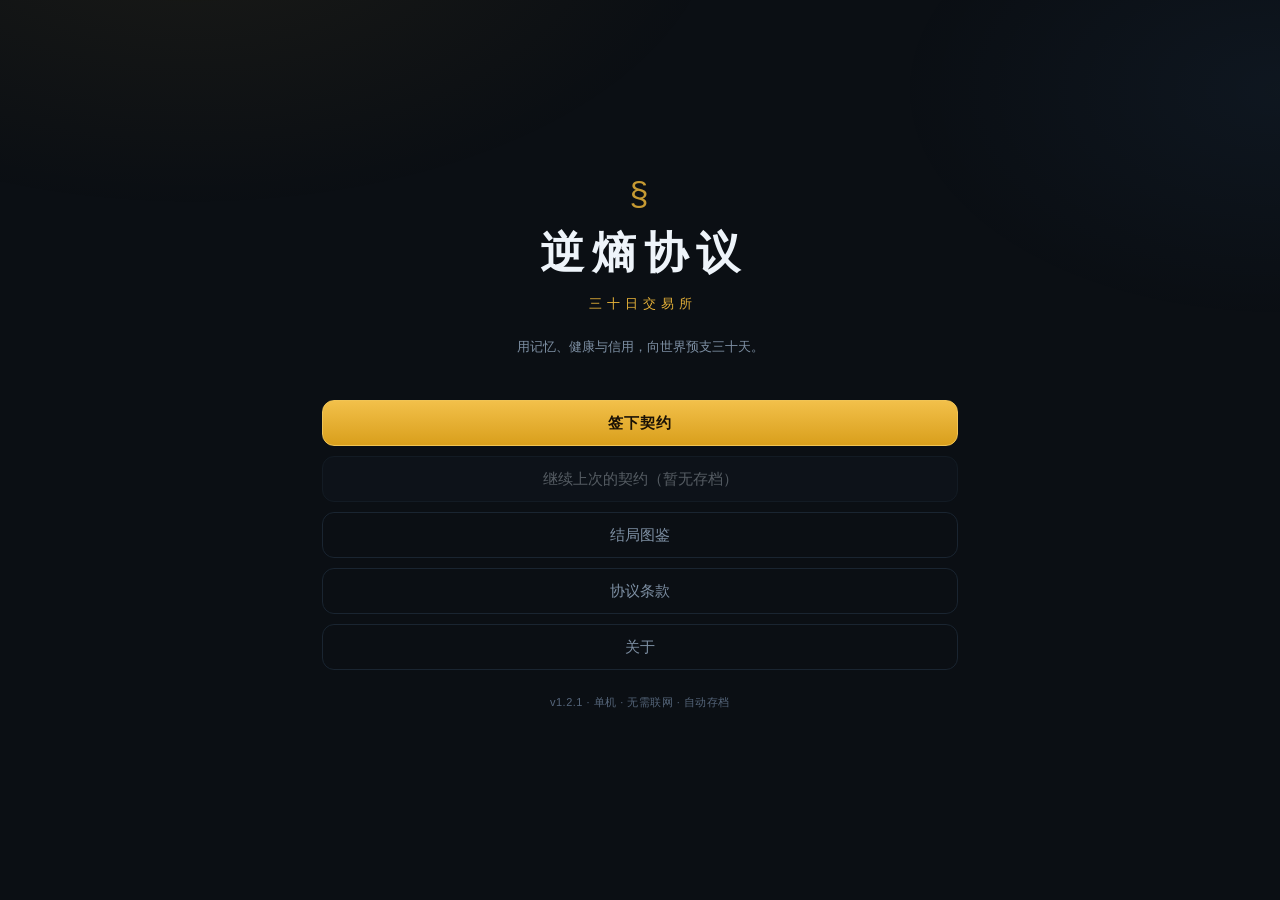
==== commit b8045d29: "Add files via upload" ====
--- a/index.html
+++ b/index.html
@@ -1,5 +1,5 @@
 <!doctype html>
-<!-- 逆熵协议 v1.1.2 · 单文件网页版 · 双击就能玩，不需要联网 -->
+<!-- 逆熵协议 v1.2.1 · 单文件网页版 · 双击就能玩，不需要联网 -->
 <html lang="zh-CN">
 <head>
 <meta charset="utf-8">
@@ -47,6 +47,7 @@
 }
 .hidden{display:none !important;}
 #screen-game{overflow-y:auto;overscroll-behavior:contain;}
+#screen-game > *{flex-shrink:0;}
 .num{font-variant-numeric:tabular-nums;}
 
 /* ---------- 屏幕骨架 ---------- */
@@ -185,12 +186,12 @@
 
 /* ---------- 日志 ---------- */
 .log{
-  flex:0 0 auto;height:clamp(108px,22vh,190px);overflow-y:auto;
+  flex:0 0 auto;height:clamp(120px,24vh,200px);overflow-y:auto;
   background:var(--panel-2);border:1px solid var(--line-soft);border-radius:var(--radius);
-  padding:9px 11px;font-size:12.5px;line-height:1.72;margin-bottom:10px;
-  -webkit-mask-image:linear-gradient(180deg,transparent 0,#000 14px);
-          mask-image:linear-gradient(180deg,transparent 0,#000 14px);
-}
+  padding:10px 12px;font-size:12.5px;line-height:1.72;margin-bottom:10px;
+  scrollbar-width:none;-ms-overflow-style:none;
+}
+.log::-webkit-scrollbar{display:none;width:0;height:0;}
 .log div{margin-bottom:1px;word-break:break-word;}
 .log .good{color:var(--good);}
 .log .bad{color:var(--bad);}
@@ -224,9 +225,9 @@
 
 /* ---------- 底部 ---------- */
 .footer-bar{
-  position:sticky;bottom:calc(-1 * (env(safe-area-inset-bottom) + 10px));
-  padding:8px 0 calc(env(safe-area-inset-bottom) + 2px);
-  background:linear-gradient(180deg,rgba(11,15,20,0),#0b0f14 38%);
+  position:sticky;bottom:calc(-1 * (env(safe-area-inset-bottom) + 10px));z-index:5;
+  padding:22px 0 calc(env(safe-area-inset-bottom) + 2px);
+  background:linear-gradient(180deg,rgba(11,15,20,0) 0,#0b0f14 62%);
   margin-top:auto;
 }
 .muted{color:#55657a;}
@@ -280,8 +281,8 @@
 
 /* ---------- 结局 ---------- */
 .ending-wrap{
-  flex:1;display:flex;flex-direction:column;justify-content:center;
-  text-align:center;padding:10px 4px;
+  flex:1;display:flex;flex-direction:column;justify-content:flex-start;overflow-y:auto;
+  text-align:center;padding:22px 4px;
 }
 .ending-kicker{font-size:10px;letter-spacing:4px;color:var(--dim);}
 .ending-title{
@@ -311,6 +312,62 @@
   .action{min-height:50px;padding:6px 8px;}
   .game-title{letter-spacing:5px;}
 }
+
+
+/* ---------- v1.2 新增 ---------- */
+/* 每日小报 */
+.newsbar{
+  display:flex;align-items:flex-start;gap:7px;margin:6px 0 4px;padding:6px 9px;border-radius:8px;
+  background:rgba(210,153,34,.08);border:1px solid rgba(210,153,34,.26);
+  color:#d9c08a;font-size:11.5px;line-height:1.5;
+}
+.nb-tag{
+  flex:0 0 auto;font-size:10px;letter-spacing:1px;color:var(--event);
+  border:1px solid rgba(210,153,34,.45);border-radius:4px;padding:0 4px;margin-top:1px;
+}
+.nb-text{
+  flex:1 1 auto;min-width:0;
+  display:-webkit-box;-webkit-line-clamp:2;-webkit-box-orient:vertical;overflow:hidden;
+}
+.nb-mul{flex:0 0 auto;font-size:11px;color:#b99b52;white-space:nowrap;margin-top:1px;}
+/* 被典当掉的日志 */
+.log .lost{color:#4a5a6b;font-style:italic;letter-spacing:1px;}
+.log .news{color:#b99b52;}
+/* 结局图鉴 */
+.g-grid{display:grid;grid-template-columns:1fr 1fr;gap:8px;}
+.g-card{
+  background:var(--panel-2);border:1px solid var(--line-soft);border-radius:10px;
+  padding:9px 10px;min-height:84px;opacity:.7;
+}
+.g-card.got{opacity:1;border-color:rgba(232,179,57,.35);background:rgba(232,179,57,.05);}
+.g-title{font-size:13px;font-weight:700;color:var(--text-hi);margin-bottom:4px;letter-spacing:1px;}
+.g-card:not(.got) .g-title{color:#54657a;}
+.g-body{font-size:11.5px;color:var(--dim);line-height:1.55;}
+.g-card.got .g-body{color:#c8b389;}
+.g-ach{margin-top:4px;}
+.g-count{font-size:12px;color:var(--dim);margin:0 0 6px;}
+.g-line{display:flex;flex-direction:column;padding:7px 2px;border-bottom:1px solid var(--line-soft);opacity:.5;}
+.g-line.got{opacity:1;}
+.g-line .gn{font-size:13px;color:var(--text-hi);}
+.g-line.got .gn{color:var(--accent);}
+.g-line .gd{font-size:11.5px;color:var(--dim);}
+/* 开局身份 */
+.choice.origin{padding:13px 14px;}
+.choice .perk{font-size:11px;color:var(--accent);margin-top:5px;letter-spacing:.5px;}
+/* 人生报告 */
+.life-report{margin:2px 0 12px;text-align:left;}
+.life-report .section-h{margin:0 0 8px;}
+.rep-line{display:flex;justify-content:space-between;gap:10px;padding:5px 2px;border-bottom:1px solid var(--line-soft);font-size:13px;}
+.rep-line .rk{color:var(--dim);flex:0 0 auto;}
+.rep-line .rv{color:var(--text-hi);text-align:right;word-break:break-word;}
+/* 提示条 */
+.toast{
+  position:fixed;left:50%;bottom:calc(env(safe-area-inset-bottom) + 26px);
+  transform:translateX(-50%);z-index:60;
+  background:rgba(19,26,35,.96);border:1px solid rgba(232,179,57,.45);
+  color:var(--accent);font-size:13px;padding:9px 16px;border-radius:999px;
+  box-shadow:0 8px 26px rgba(0,0,0,.5);max-width:88vw;text-align:center;
+}
 
 </style>
 </head>
@@ -327,6 +384,7 @@
     <div class="title-buttons">
       <button class="btn btn-primary" id="btn-new">签下契约</button>
       <button class="btn" id="btn-continue">继续上次的契约</button>
+      <button class="btn btn-ghost" id="btn-gallery">结局图鉴</button>
       <button class="btn btn-ghost" id="btn-rules">协议条款</button>
       <button class="btn btn-ghost" id="btn-about">关于</button>
     </div>
@@ -370,6 +428,21 @@
   </div>
 </section>
 
+<!-- ============ 结局图鉴 ============ -->
+<section id="screen-gallery" class="screen hidden">
+  <header class="topbar">
+    <button class="icon-btn" id="btn-gallery-back">←</button>
+    <div class="topbar-title">结局图鉴</div>
+    <div class="topbar-right"></div>
+  </header>
+  <div class="scroll-body">
+    <p class="lead" id="gallery-summary"></p>
+    <div class="g-grid" id="gallery-endings"></div>
+    <h3 class="section-h">成就</h3>
+    <div class="g-ach" id="gallery-achievements"></div>
+  </div>
+</section>
+
 <!-- ============ 游戏主界面 ============ -->
 <section id="screen-game" class="screen hidden">
   <header class="hud">
@@ -387,6 +460,12 @@
 
   <div class="stats" id="stats"></div>
 
+  <div class="newsbar hidden" id="newsbar">
+    <span class="nb-tag">晚报</span>
+    <span class="nb-text" id="news-text"></span>
+    <span class="nb-mul" id="news-mul"></span>
+  </div>
+
   <div class="frags" id="frags"></div>
 
   <div class="log" id="log"></div>
@@ -412,6 +491,8 @@
     <h2 class="ending-title" id="ending-title"></h2>
     <div class="ending-text" id="ending-text"></div>
     <div class="ending-stats" id="ending-stats"></div>
+    <div class="life-report" id="life-report"></div>
+    <button class="btn btn-ghost wide" id="btn-copy-report">复制这份战绩</button>
     <div class="ending-buttons">
       <button class="btn btn-primary wide" id="btn-again">再来一次</button>
       <button class="btn btn-ghost wide" id="btn-to-title">回到门厅</button>
@@ -421,6 +502,7 @@
 </section>
 
 <!-- ============ 弹层 ============ -->
+<div id="toast" class="toast hidden"></div>
 <div id="modal-root" class="modal-root hidden"></div>
 
 <script>
@@ -430,11 +512,11 @@
    —— 想更新游戏：改这个文件，然后把 version 加一
    ========================================================= */
 window.CONTENT = {
-  version: "1.1.2",
+  version: "1.2.1",
   title: "逆熵协议",
   subtitle: "三十日交易所",
   tagline: "用记忆、健康与信用，向世界预支三十天。",
-  release: "2026-11-17",
+  release: "2026-11-18",
 
   /* ---------------- 数值配置（改这里就能调平衡） ---------------- */
   config: {
@@ -752,6 +834,7 @@
   endings: [
     {
       id: "entropy", title: "熵灭", tone: "bad",
+      clue: "十条规则同时沉默——那是你为捷径付出的最后一次加价。",
       when: function (S) { return S.entropy >= 10; },
       text: [
         "熵值满了。不是爆炸，是安静——你身上的每一条规则同时停止生效，像一整栋楼同时关灯。",
@@ -761,6 +844,7 @@
     },
     {
       id: "death", title: "死亡", tone: "bad",
+      clue: "健康归零时，账目仍然要结。",
       when: function (S) { return S.health <= 0; },
       text: [
         "你倒在柜台前。R-07 站起来，动作很轻，像怕吵醒什么。",
@@ -770,6 +854,7 @@
     },
     {
       id: "forgotten", title: "遗忘者", tone: "bad",
+      clue: "记忆归零，你还在走，只是不知道要去哪。",
       when: function (S) { return S.memory <= 0; },
       text: [
         "记忆归零的那一刻，你还在走廊里走。你知道自己在走，但不知道要去哪。",
@@ -779,6 +864,7 @@
     },
     {
       id: "nameless", title: "无名者", tone: "bad",
+      clue: "有人出价买你的名字，你点了头。",
       when: function (S) { return S.flags.soldName; },
       text: [
         "六万现金打进你账上的时候，拍卖台上一片安静。主持人念了成交价，然后念了一个编号——没有名字的编号。",
@@ -788,6 +874,7 @@
     },
     {
       id: "twin", title: "双生", tone: "good",
+      clue: "帮过她，也赎回了自己，身上不剩一点熵。",
       when: function (S) { return S.flags.helpClerk && S.flags.boughtName && S.entropy === 0; },
       text: [
         "结算日的钟敲了三十下。你把自己的名字还给自己，把她的名字还给她。",
@@ -797,6 +884,7 @@
     },
     {
       id: "named", title: "归名者", tone: "good",
+      clue: "把名字买回来的那个下午。",
       when: function (S) { return S.flags.boughtName; },
       text: [
         "你把那张纸片折好，放进内袋，贴着心脏。",
@@ -806,6 +894,7 @@
     },
     {
       id: "broken", title: "契约终结", tone: "good",
+      clue: "你找到了能让它作废的那一页。",
       when: function (S) { return S.flags.brokeContract; },
       text: [
         "你把撕成两半的契约扔在桌上。交易所安静了很久，久到你以为它已经死了。",
@@ -815,6 +904,7 @@
     },
     {
       id: "master", title: "交易所主人", tone: "bad",
+      clue: "坐进那把椅子——或者攒够能买下它的东西。",
       when: function (S) { return S.flags.tookSeat || (S.influence >= 100 && S.cash >= 50000); },
       text: [
         "你补上了名字，坐进那张椅子。桌面上摊着下一位契约者的协议，最后一栏空着。",
@@ -824,6 +914,7 @@
     },
     {
       id: "antientropy", title: "逆熵者", tone: "good",
+      clue: "七枚碎片拼成的徽章，加上一个干净的熵。",
       when: function (S) { return S.fragments.indexOf("badge") >= 0 && S.entropy === 0; },
       text: [
         "七枚碎片在你胸口拼成一枚徽章。它没有图案，只有一圈很细的刻痕——像一个人反复写下又擦掉的名字。",
@@ -833,6 +924,7 @@
     },
     {
       id: "recorder", title: "记录者", tone: "info",
+      clue: "读完档案，并且还记得足够多的事。",
       when: function (S) { return S.flags.archiveRead && S.memory >= 50; },
       text: [
         "你带着三千多份协议的摘要离开交易所。它们在你脑子里排成一列，像一栋楼的窗户。",
@@ -842,6 +934,7 @@
     },
     {
       id: "free", title: "自由人", tone: "good",
+      clue: "带着四万五、好身体和完整的记忆走出去。",
       when: function (S) { return S.net >= 45000 && S.health >= 50 && S.memory >= 50; },
       text: [
         "结算日的账本合上时，你既不欠债，也不欠自己。",
@@ -851,6 +944,7 @@
     },
     {
       id: "survivor", title: "普通幸存者", tone: "info",
+      clue: "什么也没发生。账清了，你走了。",
       when: function (S) { return S.net > 0; },
       text: [
         "三十天到了。交易所把你的契约归档，在“已结清”那一栏盖了个章。",
@@ -860,6 +954,7 @@
     },
     {
       id: "bankrupt", title: "破产者", tone: "bad",
+      clue: "账是负的，它说这不叫违约，叫延期。",
       when: function () { return true; },
       text: [
         "结算日，账本上的数字是负的。交易所很有耐心，它说这不叫违约，叫延期。",
@@ -869,7 +964,111 @@
     }
   ],
 
+  /* ---------- 开局身份 ---------- */
+  origins: [
+    {
+      id: "broke", name: "破产者",
+      desc: "上一份合约让你输得干干净净。你带着一千五走进来，还有一身没人要的手艺。",
+      perks: ["初始现金 1500", "典当记忆收益 +25%"],
+      cash: 1500, credit: 35, memory: 100, health: 100,
+      taxMul: 1, restMul: 1, pawnMul: 1.25
+    },
+    {
+      id: "clerk", name: "前交易所职员",
+      desc: "你在这里干了六年。你知道哪一栏可以少写一个零，也知道少写之后的后果。",
+      perks: ["熵税 -20%", "初始信用 70"],
+      cash: 3000, credit: 70, memory: 100, health: 90,
+      taxMul: 0.8, restMul: 1, pawnMul: 1
+    },
+    {
+      id: "sick", name: "重病者",
+      desc: "医生说你还有三十天。你决定把这三十天换成别的东西，随便什么都行。",
+      perks: ["初始健康 70", "休息 +50%", "初始现金 4500"],
+      cash: 4500, credit: 50, memory: 90, health: 70,
+      taxMul: 1, restMul: 1.5, pawnMul: 1
+    }
+  ],
+
+  /* ---------- 每日小报 ---------- */
+  headlines: [
+    { t: "交易所临时工缺口扩大，工价上浮一成五。", m: 1.15 },
+    { t: "新人涌入，工价被压到地板。", m: 0.9 },
+    { t: "交易所加开夜班，余款次日记账。", m: 1.1 },
+    { t: "搬运区缺人，按件计酬，现场结。", m: 1.05 },
+    { t: "全员大会占用整个上午，你今天只能干半天。", m: 0.95 },
+    { t: "城南工厂爆单，工价翻着往上涨。", m: 1.2 },
+    { t: "停工检查，今天没人敢开工。", m: 0.9 },
+    { t: "记忆收购价持平。柜台前仍然排着很长的队。", m: 1.0 },
+    { t: "交易所公告：本月不再上调熵税。", m: 1.0 },
+    { t: "旧城改造招工，日结，只收能站满八小时的人。", m: 1.1 },
+    { t: "有人把「星期四」押给了柜台，工价随之浮动。", m: 1.05 },
+    { t: "雨。整座城市都在屋檐下等着。", m: 0.95 },
+    { t: "工价与前日持平。柜台后的人换了新的袖扣。", m: 1.0 },
+    { t: "交易所把加班写进了条款，也把加班费写了进去。", m: 1.15 },
+    { t: "一名债务人主动放弃姓名，理由是名字太重。", m: 0.95 },
+    { t: "记忆维修店开张，生意兴隆。", m: 1.0 },
+    { t: "全城停电三小时。交易照常。", m: 0.9 },
+    { t: "拍卖行清仓，工价连带上浮。", m: 1.05 },
+    { t: "新规：今日所有临时契约按 1.1 倍结算。", m: 1.1 },
+    { t: "没人记得昨天发生过什么。工价也是。", m: 1.0 }
+  ],
+
+  /* ---------- 墓志铭 ---------- */
+  epitaphs: {
+    entropy: "他收集了足够多的规则，然后一条也不再属于他。",
+    death: "他到最后一刻都在算账，只是算错了自己。",
+    forgotten: "他忘了所有事，只记得该怎么走出那道门——但他没有走。",
+    nameless: "他把名字卖了。价格很好。",
+    twin: "两个人一起走出去，交易所少记了一个号码。",
+    named: "他把名字赎回来的时候，柜台员第一次抬头看了他。",
+    broken: "他找到了那一页，然后把它撕了。",
+    master: "他终于坐上了那把椅子。椅子上没有人。",
+    antientropy: "他带着一枚徽章和一身干净的熵，走出了玻璃门。",
+    recorder: "他读过所有档案，所以他记得每一个被划掉的名字。",
+    free: "他带走了钱、人情和足够多的记忆。门在身后合上，他没有回头。",
+    survivor: "三十天，账清了。他活了下来，没多也没少。",
+    bankrupt: "账是负的。交易所说这不叫违约，叫延期。"
+  },
+
+  /* ---------- 成就 ---------- */
+  achievements: [
+    { id: "first", name: "第一笔交易", desc: "做出第一个行动。", when: function (S) { return S.stats.actions >= 1; } },
+    { id: "fullDay", name: "一天用满", desc: "同一天里用掉 3 点行动点。", when: function (S) { return S.stats.dayActs >= 3; } },
+    { id: "cash10k", name: "现金过万", desc: "手上的现金超过一万。", when: function (S) { return S.cash >= 10000; } },
+    { id: "clean", name: "零债离场", desc: "活到第二十天以后，一笔债都不欠。", when: function (S) { return S.day >= 20 && S.debt <= 0; } },
+    { id: "nine", name: "九枚规则", desc: "同时持有 9 枚碎片。", when: function (S) { return S.fragments.filter(function (x) { return x !== "badge"; }).length >= 9; } },
+    { id: "badge", name: "徽章浮现", desc: "拼出逆熵者徽章。", when: function (S) { return S.fragments.indexOf("badge") >= 0; } },
+    { id: "allScenes", name: "十个节点", desc: "读完十个关键节点。", when: function (S) { return S.seen.length >= 10; } },
+    { id: "pawned", name: "典当五十点", desc: "累计典当 50 点记忆。", when: function (S) { return (S.stats.memPawned || 0) >= 50; } },
+    { id: "gambler", name: "手气不错", desc: "高风险投资赢五次。", when: function (S) { return S.stats.investWin >= 5; } },
+    { id: "entropist", name: "游走在边缘", desc: "熵值到 8，还活着。", when: function (S) { return !S.over && S.entropy >= 8; } },
+    { id: "survive", name: "活满三十天", desc: "把三十天走完。", when: function (S) { return S.over && S.day >= 30; } },
+    { id: "e_master", name: "那把椅子", desc: "抵达【交易所主人】。", when: function (S) { return S.endingId === "master"; } },
+    { id: "e_antientropy", name: "逆熵者", desc: "抵达【逆熵者】。", when: function (S) { return S.endingId === "antientropy"; } },
+    { id: "e_twin", name: "双生", desc: "抵达【双生】。", when: function (S) { return S.endingId === "twin"; } },
+    { id: "e_free", name: "自由人", desc: "抵达【自由人】。", when: function (S) { return S.endingId === "free"; } },
+    { id: "e_bankrupt", name: "破产者", desc: "抵达【破产者】。", when: function (S) { return S.endingId === "bankrupt"; } },
+    { id: "e_forgotten", name: "遗忘者", desc: "抵达【遗忘者】。", when: function (S) { return S.endingId === "forgotten"; } },
+    { id: "endings3", name: "结局猎人", desc: "收集 3 个结局。", when: function (S, M) { return M.count >= 3; } },
+    { id: "endings7", name: "半个档案馆", desc: "收集 7 个结局。", when: function (S, M) { return M.count >= 7; } },
+    { id: "endings13", name: "十三个都见过", desc: "收集全部 13 个结局。", when: function (S, M) { return M.count >= 13; } }
+  ],
+
   changelog: [
+    { v: "1.2.1", date: "2026-11-18", notes: [
+      "修复：日志顶部渐隐遮罩把第一行裁成半透明，看起来像文字重叠／重影",
+      "日志不再显示滚动条，高度略增，首行不再贴边",
+      "游戏页元素禁止被 flex 压缩，避免内容溢出后互相叠在一起",
+      "每日小报改为三栏排版（标签／标题最多两行／工价倍率），不再挤成两行错位"
+    ]},
+    { v: "1.2.0", date: "2026-11-18", notes: [
+      "新增结局图鉴：13 张卡跨存档收集，未解锁显示谜语",
+      "新增典当代价：当掉记忆时，你的日志会真的被吃掉几行",
+      "新增每日小报：每天一条头条，影响当日工价",
+      "新增三种开局身份：破产者 / 前交易所职员 / 重病者",
+      "新增结局人生报告与可复制战绩",
+      "新增 20 个成就"
+    ]},
     { v: "1.1.2", date: "2026-11-17", notes: [
       "新增单文件网页版：一个 HTML 就能发给别人玩（双击/浏览器打开）",
       "存档不可用时会明确提示，不再静默丢进度"
@@ -922,6 +1121,29 @@
     }
   })();
 
+  /* ---------- 跨存档记忆（图鉴 / 成就） ---------- */
+  var META_KEY = "entropy_protocol_meta_v1";
+  var META = { endings: {}, achievements: {}, runs: 0 };
+  function loadMeta() {
+    try {
+      var raw = store.getItem(META_KEY);
+      if (!raw) return;
+      var m = JSON.parse(raw);
+      if (m && typeof m === "object") {
+        META.endings = m.endings || {};
+        META.achievements = m.achievements || {};
+        META.runs = m.runs || 0;
+      }
+    } catch (e) {}
+  }
+  function saveMeta() { try { store.setItem(META_KEY, JSON.stringify(META)); } catch (e) {} }
+  function endingCount() {
+    var n = 0;
+    for (var k in META.endings) if (META.endings[k]) n++;
+    return n;
+  }
+  loadMeta();
+
   var S = null;
   var subs = [];
   var choice = null;        // 需要玩家做选择（碎片三选一）
@@ -940,6 +1162,23 @@
     S.log.push({ m: msg, c: cls || "info" });
     if (S.log.length > 260) S.log.shift();
   }
+  // 典当记忆时，日志里真的会少掉几行——你读过的东西也没了。
+  var LOST_TEXT = "▓▓▓▓▓▓　这一段你想不起来了　▓▓▓▓▓▓";
+  function eatLog(n) {
+    if (!S || !S.log || !S.log.length) return 0;
+    var pool = [];
+    for (var i = 0; i < S.log.length; i++) {
+      if (S.log[i].c !== "lost" && S.log[i].c !== "sys") pool.push(i);
+    }
+    if (!pool.length) return 0;
+    var count = Math.min(pool.length, Math.max(1, Math.round(n)));
+    for (var k = 0; k < count; k++) {
+      var at = pool.splice(Math.floor(Math.random() * pool.length), 1)[0];
+      S.log[at] = { m: LOST_TEXT, c: "lost" };
+      S.lostCount = (S.lostCount || 0) + 1;
+    }
+    return count;
+  }
   function emit(type) {
     for (var i = 0; i < subs.length; i++) {
       try { subs[i](type || "change"); } catch (e) { /* 忽略 UI 异常 */ }
@@ -956,7 +1195,8 @@
 
   /* ---------- 数值 ---------- */
   function taxFor(day) {
-    return Math.round(CFG.taxBase + CFG.taxGrowth * day + Math.max(0, S.cash) * CFG.taxCashRate);
+    var base = CFG.taxBase + CFG.taxGrowth * day + Math.max(0, S.cash) * CFG.taxCashRate;
+    return Math.round(base * ((S && S.taxMul) || 1));
   }
   function netWorth() {
     var v = CFG.valuation;
@@ -1045,7 +1285,8 @@
       desc: "+" + CFG.workPay + " 现金 · -" + CFG.workHealth + " 健康 · +2 信用",
       can: function () { return S.health > CFG.workHealth ? null : "健康不够，你站不住了"; },
       run: function () {
-        var v = gain(CFG.workPay);
+        var pay = Math.round(CFG.workPay * (S.newsMul || 1));
+        var v = gain(pay);
         addHealth(-CFG.workHealth);
         S.credit = clamp(S.credit + 2, 0, 100);
         log("打工：+" + v + " 现金，-" + CFG.workHealth + " 健康", "good");
@@ -1055,7 +1296,11 @@
       id: "rest", name: "休息", cost: 1, tag: "恢复",
       desc: "+" + CFG.restHealth + " 健康",
       can: function () { return S.health >= CFG.maxHealth ? "健康已经满了" : null; },
-      run: function () { addHealth(CFG.restHealth); log("休息：+" + CFG.restHealth + " 健康", "good"); }
+      run: function () {
+        var r = Math.round(CFG.restHealth * (S.restMul || 1));
+        addHealth(r);
+        log("休息：+" + r + " 健康", "good");
+      }
     },
     {
       id: "social", name: "社交", cost: 1, tag: "影响力",
@@ -1140,10 +1385,13 @@
         amt = Math.min(amt, Math.floor(S.memory / 10) * 10);
         var units = amt / 10;
         S.memory -= amt;
-        gain(units * 800, { raw: true });
+        var pay = Math.round(units * 800 * (S.pawnMul || 1));
+        gain(pay, { raw: true });
         S.credit = clamp(S.credit - 2, 0, 100);
+        S.stats.memPawned = (S.stats.memPawned || 0) + amt;
         addEntropy(1);
-        log("典当 " + amt + " 记忆，+" + units * 800 + " 现金，熵 +1", "bad");
+        eatLog(units + 1);
+        log("典当 " + amt + " 记忆，+" + pay + " 现金，熵 +1", "bad");
       }
     },
     {
@@ -1244,11 +1492,16 @@
     S.net = netWorth();
     var e = pickEnding();
     S.endingId = e.id;
+    if (S.stats) S.stats.peakNet = Math.max(S.stats.peakNet || 0, S.net);
+    META.endings[e.id] = META.endings[e.id] || Date.now();
+    META.runs = (META.runs || 0) + 1;
+    saveMeta();
     log("════════════════════", "event");
     log("第 " + S.day + " 天，" + S.endReason + "。", "event");
     log("净资产：" + S.net + " 现金等值", "sys");
     log("结局：【" + e.title + "】", "event");
     log("════════════════════", "event");
+    checkAchievements();
     save();
     emit("ending");
   }
@@ -1265,6 +1518,8 @@
     S.day = n;
     S.usedToday = {};
     S.crash = false;
+    if (!S.stats) S.stats = { actions: 0, investWin: 0, investLose: 0 };
+    S.stats.dayActs = 0;
 
     // 1. 熵税
     var tax = taxFor(n);
@@ -1284,6 +1539,7 @@
         var hl = Math.min(15, Math.ceil(owe / 100));
         addHealth(-hl);
         addMemory(-hl);
+        eatLog(1);
         log("第 " + n + " 天 · 熵税差 " + owe + "，交易所取走 " + hl + " 健康与 " + hl + " 记忆", "bad");
       }
     }
@@ -1315,6 +1571,14 @@
     var r = Math.floor(Math.random() * 6) + 1;
     S.market = +(1 + (r - 3) * 0.05).toFixed(2);
     log("市场波动系数：" + S.market, "sys");
+
+    // 6.5 今日小报（影响当日工价）
+    if (C.headlines && C.headlines.length) {
+      var hl = C.headlines[Math.floor(Math.random() * C.headlines.length)];
+      S.news = hl.t;
+      S.newsMul = hl.m;
+      log("【晚报】" + hl.t, "news");
+    }
 
     // 7. 随机事件（每 3 天）
     if (n % 3 === 0) triggerEvent();
@@ -1387,6 +1651,7 @@
       log("投资结算：返还 " + ret + " 现金" + (S.crash ? "（崩盘减半）" : ""), "good");
     }
     S.pending = [];
+    if (S.stats) S.stats.peakNet = Math.max(S.stats.peakNet || 0, netWorth());
     if (S.day >= CFG.days) { finish("三十日到期"); return; }
     startDay(S.day + 1);
     emit("day");
@@ -1395,6 +1660,8 @@
   function postAction() {
     checkForget();
     if (checkDeath()) { emit("ending"); return; }
+    if (S.stats) S.stats.peakNet = Math.max(S.stats.peakNet || 0, netWorth());
+    checkAchievements();
     checkStory();
     save();
     emit("change");
@@ -1412,6 +1679,7 @@
     if (res === "abort") { emit("change"); return false; }
     S.ap -= a.cost;
     S.stats.actions++;
+    S.stats.dayActs = (S.stats.dayActs || 0) + 1;
     postAction();
     return true;
   }
@@ -1427,6 +1695,8 @@
       amt = Math.min(amt - (amt % 10), Math.floor(S.memory / 10) * 10);
       if (amt < 10) { S.usedToday[id] = false; log("至少需要 10 记忆", "bad"); return false; }
       S.memory -= amt;
+      S.stats.memPawned = (S.stats.memPawned || 0) + amt;
+      eatLog(amt / 10);
       gain(amt / 10 * 1000, { raw: true });
       log("记忆套现：" + amt + " 记忆 → " + (amt / 10 * 1000) + " 现金", "info");
     } else if (id === "influenceCash") {
@@ -1441,6 +1711,7 @@
       var memLoss = Math.ceil(shift / 800) * 5;
       S.debt -= shift;
       addMemory(-memLoss);
+      eatLog(Math.ceil(memLoss / 5));
       log("债务转移：债务 -" + shift + "，记忆 -" + memLoss, "bad");
     } else return false;
 
@@ -1495,22 +1766,59 @@
     if (eff.log) log(eff.log, eff.tone || "event");
   }
 
+  /* ---------- 成就 ---------- */
+  var lastAchv = null;
+  function checkAchievements() {
+    if (!S || !C.achievements) return [];
+    var got = [];
+    var m = { endings: META.endings, count: endingCount() };
+    for (var i = 0; i < C.achievements.length; i++) {
+      var a = C.achievements[i];
+      if (META.achievements[a.id]) continue;
+      var ok = false;
+      try { ok = !!a.when(S, m); } catch (err) { ok = false; }
+      if (ok) {
+        META.achievements[a.id] = Date.now();
+        got.push(a);
+        lastAchv = a.name;
+        log("✦ 成就解锁：" + a.name, "good");
+      }
+    }
+    if (got.length) saveMeta();
+    return got;
+  }
+
   /* ---------- 生命周期 ---------- */
   var api = {};
 
-  function newGame() {
+  var lastOrigin = null;
+  function pickOrigin(id) {
+    var list = C.origins || [];
+    for (var i = 0; i < list.length; i++) if (list[i].id === id) return list[i];
+    return list.length ? list[0] : null;
+  }
+
+  function newGame(originId) {
+    var o = pickOrigin(originId || lastOrigin);
+    if (!o) o = { id: "std", cash: CFG.startCash, health: CFG.startHealth, memory: CFG.startMemory,
+                  credit: CFG.startCredit, taxMul: 1, restMul: 1, pawnMul: 1 };
+    lastOrigin = o.id;
     S = {
       version: C.version,
       day: 1, ap: CFG.apBase,
-      cash: CFG.startCash, health: CFG.startHealth, memory: CFG.startMemory,
-      credit: CFG.startCredit, influence: 0, ep: 0, entropy: 0, debt: 0, intel: 0,
+      origin: o.id,
+      cash: o.cash, health: o.health, memory: o.memory, credit: o.credit,
+      taxMul: o.taxMul || 1, restMul: o.restMul || 1, pawnMul: o.pawnMul || 1,
+      news: "", newsMul: 1, lostCount: 0,
+      influence: 0, ep: 0, entropy: 0, debt: 0, intel: 0,
       fragments: [], pending: [], market: 1, crash: false,
       flags: {}, seen: [], log: [], over: false, endingId: null, endReason: "",
-      usedToday: {}, stats: { actions: 0, investWin: 0, investLose: 0 },
+      usedToday: {}, stats: { actions: 0, investWin: 0, investLose: 0, memPawned: 0, dayActs: 0, peakNet: 0 },
       net: 0, lastTax: 0, lastReply: null
     };
     choice = null; story = null; storyQueue = [];
     log("你走进交易所。玻璃门在你身后合上，外面那座城市正在忘记自己是什么。", "story");
+    if (o.name) log("身份：" + o.name + "。" + (o.desc || ""), "story");
     startDay(1);
     emit("new");
   }
@@ -1521,6 +1829,17 @@
       if (!raw) return false;
       S = JSON.parse(raw);
       if (!S || !S.version) return false;
+      if (!S.stats) S.stats = { actions: 0, investWin: 0, investLose: 0 };
+      if (!S.stats.memPawned) S.stats.memPawned = 0;
+      if (!S.stats.dayActs) S.stats.dayActs = 0;
+      if (!S.stats.peakNet) S.stats.peakNet = 0;
+      if (!S.taxMul) S.taxMul = 1;
+      if (!S.restMul) S.restMul = 1;
+      if (!S.pawnMul) S.pawnMul = 1;
+      if (!S.news) S.news = "";
+      if (!S.newsMul) S.newsMul = 1;
+      if (!S.lostCount) S.lostCount = 0;
+      if (S.origin) lastOrigin = S.origin;
       choice = null; story = null; storyQueue = [];
       if (!S.over) checkStory();
       emit("load");
@@ -1544,7 +1863,11 @@
         else if (choice) why = "先做一个选择";
         else if (S.ap < a.cost) why = "行动点不足";
         else why = a.can();
-        return { id: a.id, name: a.name, cost: a.cost, desc: a.desc, tag: a.tag,
+        var d = a.desc;
+        if (a.id === "pawn" && S.pawnMul && S.pawnMul !== 1) {
+          d = "每 10 记忆换 " + Math.round(800 * S.pawnMul) + " 现金 · 熵 +1";
+        }
+        return { id: a.id, name: a.name, cost: a.cost, desc: d, tag: a.tag,
                  amount: !!a.amount, choice: !!a.choice, disabled: !!why, reason: why };
       });
     },
@@ -1572,6 +1895,30 @@
       if (!S || !S.endingId) return null;
       for (var i = 0; i < C.endings.length; i++) if (C.endings[i].id === S.endingId) return C.endings[i];
       return null;
+    },
+    origins: function () { return C.origins || []; },
+    meta: function () { return META; },
+    endingsSeen: endingCount,
+    endingsTotal: function () { return C.endings.length; },
+    achievementBook: function () {
+      return (C.achievements || []).map(function (a) {
+        return { id: a.id, name: a.name, desc: a.desc, got: !!META.achievements[a.id] };
+      });
+    },
+    takeAchievement: function () { var x = lastAchv; lastAchv = null; return x; },
+    report: function () {
+      if (!S) return null;
+      return {
+        ep: (C.epitaphs || {})[S.endingId] || "",
+        net: S.net,
+        peak: (S.stats && S.stats.peakNet) || S.net || 0,
+        lost: S.lostCount || 0,
+        pawned: (S.stats && S.stats.memPawned) || 0,
+        acts: (S.stats && S.stats.actions) || 0,
+        seen: endingCount(),
+        total: C.endings.length,
+        id: S.endingId
+      };
     }
   };
 
@@ -1585,7 +1932,8 @@
   "use strict";
   var C = window.CONTENT, E = window.ENGINE;
   var $ = function (id) { return document.getElementById(id); };
-  var SCREENS = ["title", "rules", "about", "game", "ending"];
+  var SCREENS = ["title", "rules", "about", "gallery", "game", "ending"];
+  var reportText = "";
   var modalState = { type: null, key: null };
   var returnTo = "title";
 
@@ -1663,6 +2011,7 @@
     $("hud-ap-num").textContent = S.ap;
 
     renderStats(S);
+    renderNews(S);
     renderFrags(S);
     renderActions(S);
     renderLog(S);
@@ -1692,6 +2041,16 @@
       html += '<div class="stat ' + it[2] + '"><div class="k">' + it[0] + '</div><div class="v">' + it[1] + "</div></div>";
     });
     $("stats").innerHTML = html;
+  }
+
+  function renderNews(S) {
+    var nb = $("newsbar");
+    if (!nb) return;
+    var on = !!(S.news);
+    nb.classList.toggle("hidden", !on);
+    if (!on) { nb.textContent = ""; return; }
+    $("news-text").textContent = S.news;
+    $("news-mul").textContent = (S.newsMul && S.newsMul !== 1) ? "工价 ×" + S.newsMul.toFixed(2) : "工价 ×1.00";
   }
 
   function renderFrags(S) {
@@ -1846,6 +2205,70 @@
     $("frag-close").onclick = closeModal;
   }
 
+  /* ================= 提示条 ================= */
+  var toastTimer = null;
+  function toast(msg) {
+    var t = $("toast");
+    if (!t) return;
+    t.textContent = msg;
+    t.classList.remove("hidden");
+    clearTimeout(toastTimer);
+    toastTimer = setTimeout(function () { t.classList.add("hidden"); }, 2600);
+  }
+  function copyText(text, okMsg) {
+    if (!text) return;
+    var fallback = function () { window.prompt("复制下面这段：", text); };
+    if (navigator.clipboard && navigator.clipboard.writeText) {
+      navigator.clipboard.writeText(text).then(function () { toast(okMsg); }, fallback);
+    } else fallback();
+  }
+
+  /* ================= 图鉴 ================= */
+  function openGallery() {
+    buildGallery();
+    showScreen("gallery");
+  }
+  function buildGallery() {
+    var seen = E.meta().endings || {};
+    var n = 0;
+    var cards = "";
+    (C.endings || []).forEach(function (e) {
+      var got = !!seen[e.id];
+      if (got) n++;
+      var body = got ? ((e.text && e.text[0]) || "") : ("谜语：" + (e.clue || "尚未收集"));
+      cards += '<div class="g-card' + (got ? " got" : "") + '">' +
+        '<div class="g-title">' + (got ? esc(e.title) : "？？？") + "</div>" +
+        '<div class="g-body">' + esc(body) + "</div>" +
+        "</div>";
+    });
+    $("gallery-summary").textContent = "已收集 " + n + " / " + (C.endings || []).length +
+      " 个结局 · 共完成 " + (E.meta().runs || 0) + " 次契约";
+    $("gallery-endings").innerHTML = cards;
+
+    var ach = E.achievementBook();
+    var gotA = ach.filter(function (a) { return a.got; }).length;
+    var ah = '<p class="g-count">成就 ' + gotA + " / " + ach.length + "</p>";
+    ach.forEach(function (a) {
+      ah += '<div class="g-line' + (a.got ? " got" : "") + '"><span class="gn">' +
+        (a.got ? "✦ " : "· ") + esc(a.name) + '</span><span class="gd">' + esc(a.desc) + "</span></div>";
+    });
+    $("gallery-achievements").innerHTML = ah;
+  }
+
+  /* ================= 开局身份 ================= */
+  function openOriginPicker() {
+    var html = '<div class="modal-kicker">签字之前</div><h2>你是谁？</h2>' +
+      '<p>三个身份，三种开局。之后的路一样不好走。</p><div class="choices">';
+    E.origins().forEach(function (o) {
+      html += '<button class="choice origin" data-origin="' + o.id + '"><strong>' + esc(o.name) + "</strong>" +
+        '<span class="req" style="color:#7d8fa3">' + esc(o.desc) + "</span>" +
+        '<span class="perk">' + (o.perks || []).map(function (p) { return esc(p); }).join(" · ") + "</span></button>";
+    });
+    html += "</div>";
+    openModal(html);
+    modalState = { type: "origin", key: "origin" };
+  }
+
   /* ================= 结局 ================= */
   function renderEnding() {
     var S = E.state();
@@ -1862,11 +2285,31 @@
     $("ending-stats").innerHTML = stats.map(function (it) {
       return '<div class="stat"><div class="k">' + it[0] + '</div><div class="v">' + it[1] + "</div></div>";
     }).join("");
+
+    var rep = E.report();
+    if (rep) {
+      var lines = [
+        ["结局收集", rep.seen + " / " + rep.total],
+        ["墓志铭", rep.ep || "——"],
+        ["最高净资产", rep.peak],
+        ["行动次数", rep.acts],
+        ["典当记忆", rep.pawned + " 点" + (rep.lost ? "，抹掉了 " + rep.lost + " 段回忆" : "")]
+      ];
+      $("life-report").innerHTML = '<h3 class="section-h">人生报告</h3>' + lines.map(function (it) {
+        return '<div class="rep-line"><span class="rk">' + esc(it[0]) + '</span><span class="rv">' + esc(it[1]) + "</span></div>";
+      }).join("");
+      reportText = "《逆熵协议》· 结局【" + e.title + "】(" + rep.seen + "/" + rep.total + ")\n净资产 " + S.net +
+        " · 最高 " + rep.peak + " · 行动 " + rep.acts + " 次\n" + (rep.ep || "");
+    }
+    var cb = $("btn-copy-report");
+    if (cb) cb.onclick = function () { copyText(reportText, "战绩已复制"); };
     showScreen("ending");
   }
 
   /* ================= 同步 ================= */
   function sync() {
+    var achv = E.takeAchievement();
+    if (achv) toast("✦ 成就解锁：" + achv);
     var S = E.state();
     if (!S) { showScreen("title"); return; }
     if (S.over) { renderEnding(); return; }
@@ -1886,6 +2329,13 @@
     var t = ev.target.closest ? ev.target.closest("button, .frag") : null;
     if (!t) return;
 
+    // 开局身份
+    if (t.dataset && t.dataset.origin) {
+      closeModal();
+      E.newGame(t.dataset.origin);
+      sync();
+      return;
+    }
     // 剧情选项
     if (t.dataset && t.dataset.choice !== undefined) {
       var idx = Number(t.dataset.choice);
@@ -2003,7 +2453,7 @@
     var btnContinue = $("btn-continue");
     if (!E.hasSave()) { btnContinue.disabled = true; btnContinue.textContent = "继续上次的契约（暂无存档）"; }
 
-    $("btn-new").onclick = function () { E.newGame(); sync(); };
+    $("btn-new").onclick = openOriginPicker;
     btnContinue.onclick = function () {
       if (!E.loadGame()) { alert("存档读取失败，可能来自旧版本。"); return; }
       sync();
@@ -2012,7 +2462,7 @@
     $("btn-about").onclick = function () { openAbout(false); };
     $("btn-rules-back").onclick = goBack;
     $("btn-rules-close").onclick = goBack;
-    $("btn-rules-start").onclick = function () { E.newGame(); sync(); };
+    $("btn-rules-start").onclick = openOriginPicker;
     $("btn-about-back").onclick = goBack;
     $("btn-clear-save").onclick = function () {
       if (window.confirm("确定清除存档？这一局就没了。")) {
@@ -2020,9 +2470,11 @@
         alert("存档已清除。");
       }
     };
+    $("btn-gallery").onclick = openGallery;
+    $("btn-gallery-back").onclick = function () { showScreen("title"); };
     $("btn-menu").onclick = openMenu;
     $("btn-endday").onclick = function () { E.endDay(); sync(); };
-    $("btn-again").onclick = function () { E.clearSave(); E.newGame(); sync(); };
+    $("btn-again").onclick = function () { E.clearSave(); openOriginPicker(); };
     $("btn-to-title").onclick = function () { showScreen("title"); };
     $("modal-root").onclick = function (ev) {
       if (ev.target === $("modal-root") && modalState.type !== "story" && modalState.type !== "choice") closeModal();
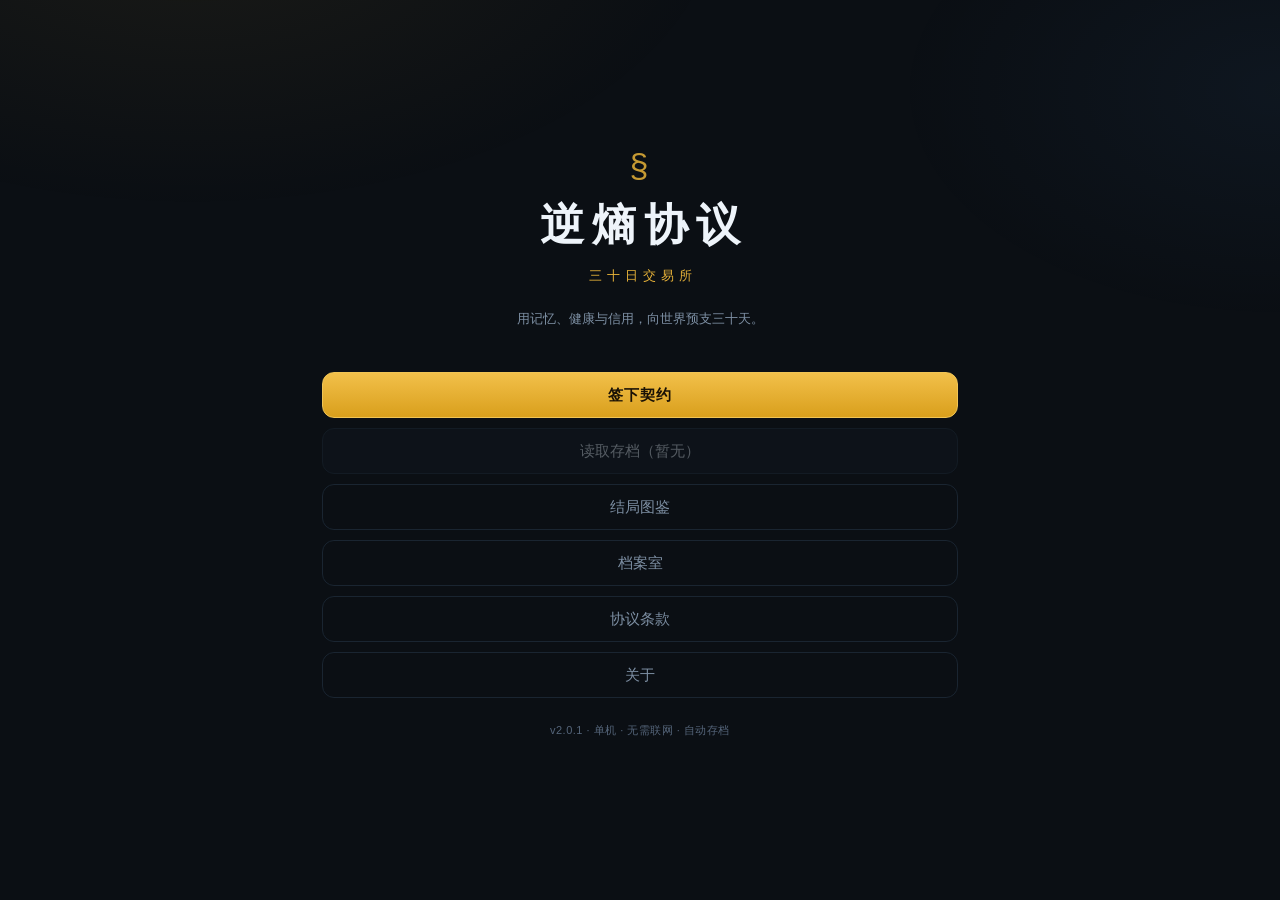
==== commit 895d9ffc: "Add files via upload" ====
--- a/index.html
+++ b/index.html
@@ -1,5 +1,5 @@
 <!doctype html>
-<!-- 逆熵协议 v1.2.1 · 单文件网页版 · 双击就能玩，不需要联网 -->
+<!-- 逆熵协议 v2.0.1 · 单文件网页版 · 双击就能玩，不需要联网 -->
 <html lang="zh-CN">
 <head>
 <meta charset="utf-8">
@@ -368,6 +368,60 @@
   color:var(--accent);font-size:13px;padding:9px 16px;border-radius:999px;
   box-shadow:0 8px 26px rgba(0,0,0,.5);max-width:88vw;text-align:center;
 }
+
+/* 存档槽 */
+.slots{display:flex;flex-direction:column;gap:8px;margin-top:12px;}
+.slot-row{
+  display:flex;align-items:center;gap:10px;
+  background:var(--panel-2);border:1px solid var(--line-soft);border-radius:10px;padding:10px 11px;
+}
+.slot-info{flex:1;min-width:0;}
+.slot-name{font-size:13px;color:var(--text-hi);font-weight:600;letter-spacing:1px;}
+.slot-desc{font-size:11.5px;color:var(--dim);margin-top:2px;white-space:nowrap;overflow:hidden;text-overflow:ellipsis;}
+.slot-acts{display:flex;gap:6px;flex:0 0 auto;}
+.slot-btn{
+  appearance:none;font-family:inherit;cursor:pointer;font-size:12px;
+  padding:6px 10px;border-radius:8px;background:var(--panel);border:1px solid var(--line);
+  color:var(--text);min-height:32px;
+}
+.slot-btn:hover{border-color:var(--accent);color:var(--text-hi);}
+.slot-btn.primary{background:var(--accent-soft);border-color:rgba(232,179,57,.45);color:var(--accent);}
+.slot-btn.danger{color:#f08a84;border-color:#4a2523;}
+
+
+/* ---------- v2.0 新增 ---------- */
+.log .w3{color:#8fa6c0;}
+.membar{
+  appearance:none;font-family:inherit;cursor:pointer;text-align:left;
+  width:100%;background:transparent;border:0;color:var(--cool);
+  font-size:11.5px;letter-spacing:.5px;padding:0 0 8px;
+}
+.membar:hover{color:var(--text-hi);}
+.contract{
+  margin:0 0 8px;padding:6px 9px;border-radius:8px;
+  background:rgba(88,166,255,.07);border:1px solid rgba(88,166,255,.22);
+  color:#a9c8e8;font-size:11.5px;line-height:1.5;
+}
+.choice .memt{font-size:13px;line-height:1.5;}
+.memlist{display:flex;flex-direction:column;gap:7px;margin-top:12px;max-height:52dvh;overflow-y:auto;}
+.memrow{
+  background:var(--panel-2);border:1px solid var(--line-soft);border-radius:9px;
+  padding:8px 10px;font-size:12.5px;color:#c8b389;line-height:1.55;
+}
+.codex-item{
+  border-left:2px solid var(--line-soft);padding:8px 0 8px 12px;margin-bottom:10px;opacity:.55;
+}
+.codex-item.got{opacity:1;border-left-color:var(--accent);}
+.codex-t{font-size:13px;color:var(--text-hi);font-weight:600;letter-spacing:1px;margin-bottom:4px;}
+.codex-item:not(.got) .codex-t{color:#54657a;}
+.codex-b{font-size:12.5px;color:var(--dim);line-height:1.7;}
+.codex-item.got .codex-b{color:#b9c6d5;}
+.codex-b p{margin:0 0 4px;}
+.frag-story{font-size:12px;color:#a08a5f;font-style:italic;}
+.epi{
+  font-size:12.5px;color:#c8b389;font-style:italic;text-align:center;
+  margin:10px 0;line-height:1.8;
+}
 
 </style>
 </head>
@@ -383,8 +437,9 @@
 
     <div class="title-buttons">
       <button class="btn btn-primary" id="btn-new">签下契约</button>
-      <button class="btn" id="btn-continue">继续上次的契约</button>
+      <button class="btn" id="btn-continue">读取存档</button>
       <button class="btn btn-ghost" id="btn-gallery">结局图鉴</button>
+      <button class="btn btn-ghost" id="btn-codex">档案室</button>
       <button class="btn btn-ghost" id="btn-rules">协议条款</button>
       <button class="btn btn-ghost" id="btn-about">关于</button>
     </div>
@@ -424,7 +479,7 @@
   </header>
   <div class="scroll-body">
     <div id="about-body"></div>
-    <button class="btn btn-ghost wide danger" id="btn-clear-save">清除存档</button>
+    <button class="btn btn-ghost wide danger" id="btn-clear-save">清除全部存档</button>
   </div>
 </section>
 
@@ -443,6 +498,19 @@
   </div>
 </section>
 
+<!-- ============ 档案室 ============ -->
+<section id="screen-codex" class="screen hidden">
+  <header class="topbar">
+    <button class="icon-btn" id="btn-codex-back">←</button>
+    <div class="topbar-title">档案室</div>
+    <div class="topbar-right"></div>
+  </header>
+  <div class="scroll-body">
+    <p class="lead" id="codex-summary"></p>
+    <div id="codex-list"></div>
+  </div>
+</section>
+
 <!-- ============ 游戏主界面 ============ -->
 <section id="screen-game" class="screen hidden">
   <header class="hud">
@@ -466,7 +534,11 @@
     <span class="nb-mul" id="news-mul"></span>
   </div>
 
+  <div class="contract hidden" id="contract"></div>
+
   <div class="frags" id="frags"></div>
+
+  <button class="membar hidden" id="membar"></button>
 
   <div class="log" id="log"></div>
 
@@ -512,7 +584,7 @@
    —— 想更新游戏：改这个文件，然后把 version 加一
    ========================================================= */
 window.CONTENT = {
-  version: "1.2.1",
+  version: "2.0.1",
   title: "逆熵协议",
   subtitle: "三十日交易所",
   tagline: "用记忆、健康与信用，向世界预支三十天。",
@@ -556,15 +628,15 @@
 
   /* ---------------- 规则碎片 ---------------- */
   fragments: {
-    compound:      { name: "复利之眼",   short: "投资+2%",     desc: "投资收益 +2%，但每日熵税 +10 现金。" },
-    healthPledge:  { name: "健康抵押",   short: "税负转健康",  desc: "付不起熵税时，只扣健康，不扣记忆。" },
-    memoryCash:    { name: "记忆套现",   short: "10记忆→1000", desc: "每天一次：10 记忆换 1000 现金。记忆低于 30 时遗忘概率翻倍。" },
-    creditLever:   { name: "信用杠杆",   short: "债务减半",    desc: "信用高于 70 时，借贷产生的债务减半。" },
-    entropyAnchor: { name: "熵减锚",     short: "每日-1熵",    desc: "每天自动 -1 熵；但所有现金收入 -10%。" },
-    timeFold:      { name: "时间折叠",   short: "+1AP",        desc: "每天行动点 +1，但每天 -4 健康。" },
-    influenceCash: { name: "影响力兑现", short: "1影响→120",  desc: "每天一次：1 影响力换 120 现金。" },
-    ruleHack:      { name: "规则篡改",   short: "骰子+1",      desc: "所有骰子结果 +1（最高 6）。" },
-    debtShift:     { name: "债务转移",   short: "债→记忆",     desc: "每天一次：50% 债务转成记忆损失（每 800 债务 ≈ 5 记忆）。" },
+    compound:      { name: "复利之眼",   short: "投资+2%",     desc: "投资收益 +2%，但每日熵税 +10 现金。" , story: "上一个用它的人把利息算到了三年后。那时候他已经不在了。" },
+    healthPledge:  { name: "健康抵押",   short: "税负转健康",  desc: "付不起熵税时，只扣健康，不扣记忆。" , story: "签这一条的人通常会先问一句：那脑子还能剩多少？" },
+    memoryCash:    { name: "记忆套现",   short: "10记忆→1000", desc: "每天一次：10 记忆换 1000 现金。记忆低于 30 时遗忘概率翻倍。" , story: "它是从一台报废的典当机上拆下来的。屏幕上还卡着半句台词。" },
+    creditLever:   { name: "信用杠杆",   short: "债务减半",    desc: "信用高于 70 时，借贷产生的债务减半。" , story: "交易所最不欢迎的一条规则，因为它让穷人也敢借钱。" },
+    entropyAnchor: { name: "熵减锚",     short: "每日-1熵",    desc: "每天自动 -1 熵；但所有现金收入 -10%。" , story: "沉在水底的锚。有人用它压住自己，不让自己散开。" },
+    timeFold:      { name: "时间折叠",   short: "+1AP",        desc: "每天行动点 +1，但每天 -4 健康。" , story: "上一个用它的人把两年压进了一个下午。他现在还在那个下午里。" },
+    influenceCash: { name: "影响力兑现", short: "1影响→120",  desc: "每天一次：1 影响力换 120 现金。" , story: "这条规则的原件是一张名片，背面写着十三个名字。" },
+    ruleHack:      { name: "规则篡改",   short: "骰子+1",      desc: "所有骰子结果 +1（最高 6）。" , story: "它不改变结果，只是让骰子倾向于同情你一次。" },
+    debtShift:     { name: "债务转移",   short: "债→记忆",     desc: "每天一次：50% 债务转成记忆损失（每 800 债务 ≈ 5 记忆）。" , story: "债不会消失。它只会换一个人背着，或者换一个人记得。" },
     badge:         { name: "逆熵者徽章", short: "隐藏",        desc: "集齐 7 枚碎片时浮现。它不会告诉你它能做什么。" }
   },
 
@@ -835,6 +907,10 @@
     {
       id: "entropy", title: "熵灭", tone: "bad",
       clue: "十条规则同时沉默——那是你为捷径付出的最后一次加价。",
+      epilogues: [
+        { when: function (S) { return S.lostCount >= 10; }, text: "你忘了十段以上的事，所以连害怕这件事也一并忘了。" },
+        { when: function (S) { return S.fragments.length >= 7; }, text: "七条规则一起失效的时候，声音像有人同时合上很多本书。" }
+      ],
       when: function (S) { return S.entropy >= 10; },
       text: [
         "熵值满了。不是爆炸，是安静——你身上的每一条规则同时停止生效，像一整栋楼同时关灯。",
@@ -845,6 +921,10 @@
     {
       id: "death", title: "死亡", tone: "bad",
       clue: "健康归零时，账目仍然要结。",
+      epilogues: [
+        { when: function (S) { return S.debt > 0; }, text: "债务不会因为人死了就消失，它只是换了个名字继续。" },
+        { when: function (S) { return S.memory >= 50; }, text: "到最后你还记得自己是谁，这算不算一种奢侈。" }
+      ],
       when: function (S) { return S.health <= 0; },
       text: [
         "你倒在柜台前。R-07 站起来，动作很轻，像怕吵醒什么。",
@@ -855,6 +935,10 @@
     {
       id: "forgotten", title: "遗忘者", tone: "bad",
       clue: "记忆归零，你还在走，只是不知道要去哪。",
+      epilogues: [
+        { when: function (S) { return S.cash >= 10000; }, text: "你留下的钱还在账上，只是没人知道该通知谁。" },
+        { when: function (S) { return S.fragments.length > 0; }, text: "那些规则还跟着你，可你已经不知道它们是什么了。" }
+      ],
       when: function (S) { return S.memory <= 0; },
       text: [
         "记忆归零的那一刻，你还在走廊里走。你知道自己在走，但不知道要去哪。",
@@ -865,6 +949,10 @@
     {
       id: "nameless", title: "无名者", tone: "bad",
       clue: "有人出价买你的名字，你点了头。",
+      epilogues: [
+        { when: function (S) { return S.cash >= 20000; }, text: "名字卖了个好价钱。你数钱的时候没觉得哪里不对。" },
+        { when: function (S) { return S.health >= 80; }, text: "你身体很好，只是从今往后，没人叫得出你。" }
+      ],
       when: function (S) { return S.flags.soldName; },
       text: [
         "六万现金打进你账上的时候，拍卖台上一片安静。主持人念了成交价，然后念了一个编号——没有名字的编号。",
@@ -875,6 +963,10 @@
     {
       id: "twin", title: "双生", tone: "good",
       clue: "帮过她，也赎回了自己，身上不剩一点熵。",
+      epilogues: [
+        { when: function (S) { return S.debt > 0; }, text: "你们两个人的债，最后一个人也还清了。" },
+        { when: function (S) { return S.day >= 30; }, text: "第三十天的门开着，你们一起走了出去。" }
+      ],
       when: function (S) { return S.flags.helpClerk && S.flags.boughtName && S.entropy === 0; },
       text: [
         "结算日的钟敲了三十下。你把自己的名字还给自己，把她的名字还给她。",
@@ -885,6 +977,10 @@
     {
       id: "named", title: "归名者", tone: "good",
       clue: "把名字买回来的那个下午。",
+      epilogues: [
+        { when: function (S) { return S.net >= 30000; }, text: "名字回来了，钱也还在。这一次交换你觉得划算。" },
+        { when: function (S) { return S.entropy === 0; }, text: "你的熵是干净的。在这一层楼里，这很少见。" }
+      ],
       when: function (S) { return S.flags.boughtName; },
       text: [
         "你把那张纸片折好，放进内袋，贴着心脏。",
@@ -895,6 +991,10 @@
     {
       id: "broken", title: "契约终结", tone: "good",
       clue: "你找到了能让它作废的那一页。",
+      epilogues: [
+        { when: function (S) { return S.debt > 0; }, text: "契约作废了，债却还在——它从来不属于那份合同。" },
+        { when: function (S) { return S.fragments.length >= 5; }, text: "你带走的那几条规则，从此没有地方可回。" }
+      ],
       when: function (S) { return S.flags.brokeContract; },
       text: [
         "你把撕成两半的契约扔在桌上。交易所安静了很久，久到你以为它已经死了。",
@@ -905,6 +1005,10 @@
     {
       id: "master", title: "交易所主人", tone: "bad",
       clue: "坐进那把椅子——或者攒够能买下它的东西。",
+      epilogues: [
+        { when: function (S) { return S.cash >= 50000; }, text: "你买下了这栋楼，包括里面所有还没结清的账。" },
+        { when: function (S) { return S.debt > 0; }, text: "坐进那把椅子之前，你把自己的债清掉了。" }
+      ],
       when: function (S) { return S.flags.tookSeat || (S.influence >= 100 && S.cash >= 50000); },
       text: [
         "你补上了名字，坐进那张椅子。桌面上摊着下一位契约者的协议，最后一栏空着。",
@@ -915,6 +1019,10 @@
     {
       id: "antientropy", title: "逆熵者", tone: "good",
       clue: "七枚碎片拼成的徽章，加上一个干净的熵。",
+      epilogues: [
+        { when: function (S) { return S.fragments.length >= 9; }, text: "九条规则加一枚徽章，你把它们一起带走了。" },
+        { when: function (S) { return S.lostCount >= 5; }, text: "你记得自己弄丢过什么，所以走得很慢。" }
+      ],
       when: function (S) { return S.fragments.indexOf("badge") >= 0 && S.entropy === 0; },
       text: [
         "七枚碎片在你胸口拼成一枚徽章。它没有图案，只有一圈很细的刻痕——像一个人反复写下又擦掉的名字。",
@@ -925,6 +1033,10 @@
     {
       id: "recorder", title: "记录者", tone: "info",
       clue: "读完档案，并且还记得足够多的事。",
+      epilogues: [
+        { when: function (S) { return S.memory >= 80; }, text: "你几乎什么都记得，这让档案变得很重。" },
+        { when: function (S) { return S.debt > 0; }, text: "你记下了所有人，包括那些还欠你钱的。" }
+      ],
       when: function (S) { return S.flags.archiveRead && S.memory >= 50; },
       text: [
         "你带着三千多份协议的摘要离开交易所。它们在你脑子里排成一列，像一栋楼的窗户。",
@@ -935,6 +1047,10 @@
     {
       id: "free", title: "自由人", tone: "good",
       clue: "带着四万五、好身体和完整的记忆走出去。",
+      epilogues: [
+        { when: function (S) { return S.debt > 0; }, text: "你走出去的时候，身后还有人替你数着利息。" },
+        { when: function (S) { return S.memory >= 80; }, text: "你带走了完整的记忆，包括那些不太好的。" }
+      ],
       when: function (S) { return S.net >= 45000 && S.health >= 50 && S.memory >= 50; },
       text: [
         "结算日的账本合上时，你既不欠债，也不欠自己。",
@@ -945,6 +1061,10 @@
     {
       id: "survivor", title: "普通幸存者", tone: "info",
       clue: "什么也没发生。账清了，你走了。",
+      epilogues: [
+        { when: function (S) { return S.debt === 0; }, text: "账清了，一分不欠。这已经比大多数人好。" },
+        { when: function (S) { return S.memory <= 30; }, text: "你活着出来了，但不太记得里面发生过什么。" }
+      ],
       when: function (S) { return S.net > 0; },
       text: [
         "三十天到了。交易所把你的契约归档，在“已结清”那一栏盖了个章。",
@@ -955,6 +1075,10 @@
     {
       id: "bankrupt", title: "破产者", tone: "bad",
       clue: "账是负的，它说这不叫违约，叫延期。",
+      epilogues: [
+        { when: function (S) { return S.debt >= 50000; }, text: "债务滚成了一个你再也认不出的数字。" },
+        { when: function (S) { return S.day < 30; }, text: "你没能走完三十天，合同替你走完了。" }
+      ],
       when: function () { return true; },
       text: [
         "结算日，账本上的数字是负的。交易所很有耐心，它说这不叫违约，叫延期。",
@@ -1054,7 +1178,233 @@
     { id: "endings13", name: "十三个都见过", desc: "收集全部 13 个结局。", when: function (S, M) { return M.count >= 13; } }
   ],
 
+  /* ---------- 记忆库：可典当的具体记忆 ---------- */
+  memoryPool: [
+    { id: "m01", t: "你妈在厨房切姜，砧板上有一道裂缝。" },
+    { id: "m02", t: "第一次领工资，你在便利店买了一瓶最贵的水。" },
+    { id: "m03", t: "有人在电话里说「别签」，你没听清是谁。" },
+    { id: "m04", t: "雨天的公交，玻璃上有人用指头写了个字，又擦掉。" },
+    { id: "m05", t: "小学教室的窗台是水泥的，被太阳晒得烫手。" },
+    { id: "m06", t: "你养过一只猫，它只在你哭的时候过来。" },
+    { id: "m07", t: "父亲修自行车时，链条油蹭到了墙上，像一道疤。" },
+    { id: "m08", t: "搬家那天，最后一箱书里掉出一张别人的照片。" },
+    { id: "m09", t: "你和一个人并排走了很久，谁也没说话。" },
+    { id: "m10", t: "冬天洗澡，热水器要响三声才出热水。" },
+    { id: "m11", t: "你撒谎说作业被狗吃了，老师笑了一下。" },
+    { id: "m12", t: "医院走廊的椅子是绿色的，塑料的，很凉。" },
+    { id: "m13", t: "你第一次觉得自己会老，是在镜子里看到白头发那天。" },
+    { id: "m14", t: "深夜的便利店，店员在数关东煮。" },
+    { id: "m15", t: "有个人夸过你的字好看，你再没写得那么好过。" },
+    { id: "m16", t: "你把钥匙弄丢了，在家门口坐了四个小时。" },
+    { id: "m17", t: "车票背面写着「到了给我打电话」。" },
+    { id: "m18", t: "你记得下雨的味道，记不清那天的脸。" },
+    { id: "m19", t: "小时候你以为楼后面的水塔是通往天上的梯子。" },
+    { id: "m20", t: "有人在你生日那天忘了你，你假装也不在意。" },
+    { id: "m21", t: "抽屉里有一包没拆的糖，过期了两年。" },
+    { id: "m22", t: "你第一次一个人吃饭，点了两个人的量。" },
+    { id: "m23", t: "楼道里的声控灯，要跺两下脚才亮。" },
+    { id: "m24", t: "你听见过隔壁的争吵，第二天他们笑着出门。" },
+    { id: "m25", t: "医院的窗户朝西，下午的光会照到床尾。" },
+    { id: "m26", t: "你帮陌生人扶过一次自行车，他一直在说谢谢。" },
+    { id: "m27", t: "那年夏天很热，风扇转起来有咔哒声。" },
+    { id: "m28", t: "你把她送你的书借给了别人，再没收回来。" },
+    { id: "m29", t: "打工第一天，有人教你怎么偷懒又不被发现。" },
+    { id: "m30", t: "你曾经想去一个城市，后来只是在地图上看它。" }
+  ],
+
+  /* ---------- 街角小事件（每天有概率遇到） ---------- */
+  events: [
+    { t: "楼下的面馆今天免费。老板说记账，记账本上写着你的名字。", eff: { cash: 100 } },
+    { t: "一个小孩把弹珠塞到你手里，说这是他换来的东西。", eff: { memory: 2 } },
+    { t: "有人塞给你一张纸条：「别在第二十六天说真话。」", eff: { intel: 1 } },
+    { t: "街角的报纸被雨泡烂了，头版还能认出你的编号。", eff: { memory: -2 } },
+    { t: "你在镜子里看见自己，比昨天少了一点。", eff: { memory: -3 } },
+    { t: "交易所的电梯坏了，你走楼梯，数到十三层。", eff: { health: -3 } },
+    { t: "一个老人在门口发糖，说他把债还完了。", eff: { memory: 3 } },
+    { t: "柜台换了个新人，她不会用那台机器。", eff: {} },
+    { t: "有人在墙上写「第三十天之后是什么」，被刷掉了。", eff: { intel: 1 } },
+    { t: "你把口袋里的硬币给了乞丐，他数了很久。", eff: { cash: -50 } },
+    { t: "今天的风里有股铁锈味，像血。", eff: {} },
+    { t: "有人叫错了你的名字，你没有纠正。", eff: { credit: -2 } },
+    { t: "一只鸟撞在玻璃门上，没人来收。", eff: { memory: -2 } },
+    { t: "你在垃圾站捡到一本账本，最后一页写着「我不欠了」。", eff: { intel: 1 } },
+    { t: "隔壁桌的人一直在算同一笔账，算了三遍。", eff: {} },
+    { t: "你的手在抖，可能是饿的，也可能不是。", eff: { health: -2 } },
+    { t: "有人拍了拍你的肩，回头没有人。", eff: { memory: -2 } },
+    { t: "今日的记忆收购价跌了，排队的人少了些。", eff: {} },
+    { t: "一个年轻人问你，签了之后能不能反悔。", eff: {} },
+    { t: "你梦见自己在一条很长的走廊里跑，跑不出声。", eff: { memory: -2 } },
+    { t: "交易所通宵亮灯，公告栏上贴了新的编号。", eff: {} },
+    { t: "有人在你身后小声说：「他撑不过二十天。」", eff: { influence: -1 } },
+    { t: "你在长椅上睡了一会儿，醒来发现鞋被摆正了。", eff: { health: 2 } },
+    { t: "路口的银杏落了一地，没人扫。", eff: {} },
+    { t: "一个电话打来，那边沉默了很久才挂断。", eff: { memory: 3 } },
+    { t: "你的笔没水了，签不了任何东西。", eff: {} },
+    { t: "有人把一张旧车票钉在公告板上，日期是三十年前。", eff: { intel: 1 } },
+    { t: "走廊尽头的灯坏了，你摸黑走了很久。", eff: {} },
+    { t: "你今天记得所有人的脸，包括不认识的。", eff: { memory: 3 } },
+    { t: "一个孩子在数台阶，数到三百就重来。", eff: {} },
+    { t: "有人跟你换了零钱，多给了你一块。", eff: { cash: 20 } },
+    { t: "交易所的钟快了两分钟，所有人提前交税。", eff: { cash: -100 } },
+    { t: "你在窗上哈了口气，写了一行字，看着它消失。", eff: {} },
+    { t: "排在你前面的人突然走了，没有解释。", eff: {} },
+    { t: "你听见有人叫你的编号，回头发现是错觉。", eff: { memory: -3 } },
+    { t: "一份没署名的外卖送到你手上。", eff: { health: 3 } },
+    { t: "有人在楼道里贴了寻人启事，照片很像你。", eff: {} },
+    { t: "今天的税单背面有一行铅笔字：「往上看。」", eff: { intel: 1 } },
+    { t: "你把最后一块钱投进自动售货机，它没出货。", eff: { cash: -10 } },
+    { t: "一个陌生人说你的眼睛很亮，说完就走了。", eff: { influence: 1 } }
+  ],
+
+  /* ---------- 窗口三号：一条 30 天的暗线 ---------- */
+  window3: [
+    "3 号窗口今天没人。",
+    "3 号窗口的债务人排在你前面，他手里攥着一张排号纸。",
+    "他说他只差一点。",
+    "他把排号纸折成一个方块，塞进口袋。",
+    "3 号窗口换了新的玻璃，上面有指纹。",
+    "他在窗口前站了很久，什么也没办。",
+    "柜台员对他说了一句话，他点头。",
+    "3 号窗口空着。",
+    "他今天没来。地上的排号纸被风吹到墙角。",
+    "有人捡起那张纸，看了看，又放下了。",
+    "3 号窗口的灯坏了一盏。",
+    "3 号窗口空着。地上有一张排号纸，号码是你的。",
+    "你把那张纸捡起来，塞进兜里。",
+    "柜台员问你，是不是 3 号。",
+    "你说不是。",
+    "3 号窗口重新开了，坐着的人换了。",
+    "新来的人很年轻，手一直在抖。",
+    "他签的时候，笔尖把纸戳破了。",
+    "3 号窗口的玻璃上多了一道裂纹。",
+    "有人在那道裂纹前站了很久。",
+    "3 号窗口今天提前关了。",
+    "你听说 3 号窗口出过事，没人肯说是什么事。",
+    "3 号窗口的排号机吐出两个一样的号。",
+    "一个号是你的，另一个号也是你的。",
+    "你把其中一个号给了那个年轻人。",
+    "他问你为什么，你说不出。",
+    "3 号窗口的灯全灭了。",
+    "有人在黑暗里念编号，念到你的停了一下。",
+    "3 号窗口重新开了。柜台后面的人很眼熟。",
+    "你终于看清了：那是你自己。"
+  ],
+
+  /* ---------- 每日委托 ---------- */
+  contracts: [
+    { id: "c_work3", text: "今天三份工都别偷懒。", hint: "打工 3 次", reward: { cash: 600 }, rewardText: "600 现金",
+      check: function (t) { return t.work >= 3; } },
+    { id: "c_norest", text: "今天一次都别休息。", hint: "至少做 2 个行动且不休息", reward: { cash: 400 }, rewardText: "400 现金",
+      check: function (t) { return t.rest === 0 && t.actions >= 2; } },
+    { id: "c_spend", text: "把现钱花出去一千以上。", hint: "今日支出 ≥ 1000", reward: { cash: 500 }, rewardText: "500 现金",
+      check: function (t) { return t.spend >= 1000; } },
+    { id: "c_rich", text: "今天下班时手里要有八千。", hint: "结束时现金 ≥ 8000", reward: { cash: 800 }, rewardText: "800 现金",
+      check: function (t, S) { return S.cash >= 8000; } },
+    { id: "c_black", text: "去一次黑市，让他们记住你的脸。", hint: "使用黑市", reward: { memory: 10 }, rewardText: "10 记忆",
+      check: function (t) { return t.black >= 1; } },
+    { id: "c_challenge", text: "挑战一次交易所。", hint: "使用挑战", reward: { intel: 2 }, rewardText: "2 情报",
+      check: function (t) { return t.challenge >= 1; } },
+    { id: "c_study", text: "今天只做一件事：学习。", hint: "只做 1 个行动且是学习", reward: { cash: 700 }, rewardText: "700 现金",
+      check: function (t) { return t.study >= 1 && t.actions === 1; } },
+    { id: "c_poor", text: "今天结束前，把现金花到五百以下。", hint: "结束时现金 < 500", reward: { cash: 900 }, rewardText: "900 现金",
+      check: function (t, S) { return S.cash < 500; } }
+  ],
+
+  /* ---------- 档案室：世界观条目 ---------- */
+  codex: [
+    { id: "k01", title: "交易所", when: { always: true },
+      body: ["交易所没有名字，也没有门牌。它只在有人需要签点什么的时候出现。",
+             "它不催你。它只是把笔放在那里，然后等。"] },
+    { id: "k02", title: "熵", when: { day: 3 },
+      body: ["熵不是脏东西，是规则泄漏。每条规则被从世界里抽出来一次，世界就热一点。",
+             "所以熵税不是收费，是给这栋楼降温。"] },
+    { id: "k03", title: "熵税", when: { day: 5 },
+      body: ["你欠的不是钱，是你从世界里借走的那部分。",
+             "钱只是它在这栋楼里的汇率。"] },
+    { id: "k04", title: "编号", when: { day: 7 },
+      body: ["编号从 R-01 排下去。序号不回收，即使人已经不在。",
+             "所以三号窗口的排号机偶尔会吐出两个一样的号。"] },
+    { id: "k05", title: "记忆典当", when: { day: 9 },
+      body: ["记忆是最硬的通货——它不在世界里，所以世界收不走它，只能由你自己交出去。",
+             "这也是为什么当铺柜台总是那么安静。"] },
+    { id: "k06", title: "R-07", when: { day: 11 },
+      body: ["柜台员没有名字，只有工号。她在这后面坐了七年。",
+             "七年里她只问过一次「你确定吗」，那个人点了点头。"] },
+    { id: "k07", title: "第三十天", when: { day: 15 },
+      body: ["三十天是合同的最短期限，据说是为了凑够一个完整的结算周期。",
+             "有人问过第三十一天是什么，没人回答。"] },
+    { id: "k08", title: "规则碎片", when: { fragment: "compound" },
+      body: ["碎片是被从世界里抽出来的句子。它们原本贴在什么东西上。",
+             "抽走之后，那样东西还在，只是不再讲道理了。"] },
+    { id: "k09", title: "窗口三号", when: { day: 12 },
+      body: ["3 号窗口处理「无法归类」的业务。",
+             "它每天开着，但很少有人被叫到号。"] },
+    { id: "k10", title: "名字", when: { scene: "sellname" },
+      body: ["名字不是称呼，是「能被世界记住的接口」。",
+             "卖掉它的人还活着，只是世界不再返回任何结果。"] },
+    { id: "k11", title: "拍卖", when: { day: 19 },
+      body: ["拍卖的东西都不存在，所以才能卖。",
+             "出价最高的那个人，通常也不知道自己买到了什么。"] },
+    { id: "k12", title: "档案室", when: { day: 22 },
+      body: ["交易所地下有一间档案室，里面是所有被划掉的名字。",
+             "管理员说，纸比人活得久，这是它唯一的优点。"] },
+    { id: "k13", title: "债", when: { debt: 5000 },
+      body: ["债务不是数字，是一个「还没发生的人」。",
+             "你每还一笔，那个人就少一点。"] },
+    { id: "k14", title: "十三条路", when: { day: 26 },
+      body: ["有人统计过，从这扇门走出去的方式，一共十三种。",
+             "统计的人自己只走过其中一条。"] },
+    { id: "k15", title: "逆熵", when: { fragment: "badge" },
+      body: ["把规则收回来，而不是卖掉——这件事没有回报，所以几乎没人做。",
+             "徽章不告诉你它能做什么，因为它也不确定。"] },
+    { id: "k16", title: "最后一页", when: { ending: "antientropy" },
+      body: ["档案室的最后一页写着：规则可以被收回，但不会有人为此付钱。",
+             "下面有一行铅笔字，笔迹很轻：「那你为什么还收？」"] }
+  ],
+
+  /* ---------- 规则共鸣 ---------- */
+  resonance: [
+    { id: "r1", a: "timeFold", b: "compound", name: "时间复利",
+      text: "时间折叠压在复利之眼上，你这辈子第一次觉得钱会自己长大。", eff: { cash: 200 } },
+    { id: "r2", a: "entropyAnchor", b: "creditLever", name: "杠杆锚",
+      text: "锚沉下去，杠杆翘起来。你站在中间，暂时还站得稳。", eff: { influence: 1 } },
+    { id: "r3", a: "memoryCash", b: "healthPledge", name: "以命换命",
+      text: "一条教你卖记忆，一条教你怎么用身体抵。它们在你手心里握了握手。", eff: { memory: 5 } },
+    { id: "r4", a: "ruleHack", b: "influenceCash", name: "作弊的兑现",
+      text: "骰子开始同情你，人情开始有价格。这两件事本来不该同时成立。", eff: { cash: 300 } },
+    { id: "r5", a: "debtShift", b: "compound", name: "债的复利",
+      text: "债被转走了一部分，剩下的那部分开始自己长。", eff: { intel: 1 } },
+    { id: "r6", a: "timeFold", b: "memoryCash", name: "折叠的当票",
+      text: "你多出来的那一个小时，本身就是从别处当来的。", eff: { health: -5, cash: 400 } }
+  ],
+
   changelog: [
+    { v: "2.0.1", date: "2026-11-18", notes: [
+      "修复：卖掉的记忆在之后获得记忆时可能重新出现（现在会永久消失）",
+      "修复：读档时不会补判规则共鸣，旧档同时持有两枚碎片现在也会触发",
+      "修复：委托完成后当天仍显示在委托栏",
+      "修复：没有可卖的记忆时，典当按钮仍可点击（现在会给出提示）"
+    ]},
+    { v: "2.0.0", date: "2026-11-18", notes: [
+      "记忆变成 10 段具体的句子：典当时由你决定卖掉哪一段，卖掉的再也想不起来",
+      "新增每日委托：每天有概率接到一个目标，完成有现金/记忆/情报奖励",
+      "新增 40 条街角小事件与 30 天「窗口三号」暗线",
+      "新增档案室：16 条世界观档案，按天数/碎片/剧情解锁",
+      "新增 9 段碎片身世与 6 组规则共鸣",
+      "13 个结局都加了根据你这局实际情况触发的尾声"
+    ]},
+    { v: "1.3.1", date: "2026-11-18", notes: [
+      "修复：回到门厅后「读取存档」按钮仍显示暂无存档",
+      "修复：关于页「清除存档」只清了当前槽，现在会清全部并退出当前局",
+      "修复：存档写入失败时没有任何提示，现在会在行动区上方警告",
+      "三个槽位在损坏时会被当作空槽，不会卡住读档"
+    ]},
+    { v: "1.3.0", date: "2026-11-18", notes: [
+      "新增三个独立存档槽：每份契约各自保存，互不覆盖",
+      "标题页「读取存档」可看到每个槽的天数、身份、是否已结算",
+      "槽位可以单独删除；覆盖已有槽会二次确认",
+      "老版本的单槽存档会自动搬进 1 号槽，不会丢"
+    ]},
     { v: "1.2.1", date: "2026-11-18", notes: [
       "修复：日志顶部渐隐遮罩把第一行裁成半透明，看起来像文字重叠／重影",
       "日志不再显示滚动条，高度略增，首行不再贴边",
@@ -1102,7 +1452,11 @@
 
   var C = root.CONTENT;
   var CFG = C.config;
-  var SAVE_KEY = "entropy_protocol_save_v1";
+  var SAVE_KEY = "entropy_protocol_save_v1";   // 老版本单槽，仅用于迁移
+  var SLOT_PREFIX = "entropy_protocol_slot_v2_";
+  var SLOT_COUNT = 3;
+  var currentSlot = 1;
+  function slotKey(n) { return SLOT_PREFIX + n; }
   var persistent = false;   // localStorage 是否可用（file:// 或隐私模式下可能不可用）
   var store = (function () {
     try {
@@ -1123,7 +1477,7 @@
 
   /* ---------- 跨存档记忆（图鉴 / 成就） ---------- */
   var META_KEY = "entropy_protocol_meta_v1";
-  var META = { endings: {}, achievements: {}, runs: 0 };
+  var META = { endings: {}, achievements: {}, codex: {}, runs: 0 };
   function loadMeta() {
     try {
       var raw = store.getItem(META_KEY);
@@ -1132,6 +1486,7 @@
       if (m && typeof m === "object") {
         META.endings = m.endings || {};
         META.achievements = m.achievements || {};
+        META.codex = m.codex || {};
         META.runs = m.runs || 0;
       }
     } catch (e) {}
@@ -1184,14 +1539,62 @@
       try { subs[i](type || "change"); } catch (e) { /* 忽略 UI 异常 */ }
     }
   }
+  var saveErr = false;
   function save() {
-    if (!S) return;
-    try { store.setItem(SAVE_KEY, JSON.stringify(S)); } catch (e) {}
+    if (!S) return false;
+    S.savedAt = Date.now();
+    try { store.setItem(slotKey(currentSlot), JSON.stringify(S)); saveErr = false; return true; }
+    catch (e) { saveErr = true; return false; }
+  }
+  function readSlot(n) {
+    try {
+      var raw = store.getItem(slotKey(n));
+      if (!raw) return null;
+      var d = JSON.parse(raw);
+      if (!d || !d.version) return null;
+      return d;
+    } catch (e) { return null; }
+  }
+  function slotInfo(n) {
+    var d = readSlot(n);
+    if (!d) return { id: n, empty: true };
+    var name = "", list = C.origins || [];
+    for (var i = 0; i < list.length; i++) if (list[i].id === d.origin) name = list[i].name;
+    var et = "";
+    if (d.endingId) for (var k = 0; k < C.endings.length; k++) if (C.endings[k].id === d.endingId) et = C.endings[k].title;
+    return { id: n, empty: false, day: d.day, over: !!d.over,
+             endingId: d.endingId || null, endingTitle: et,
+             origin: d.origin || null, originName: name,
+             net: d.net || 0, savedAt: d.savedAt || 0 };
+  }
+  function slots() {
+    var out = [];
+    for (var i = 1; i <= SLOT_COUNT; i++) out.push(slotInfo(i));
+    return out;
   }
   function hasSave() {
-    try { return !!store.getItem(SAVE_KEY); } catch (e) { return false; }
-  }
-  function clearSave() { try { store.removeItem(SAVE_KEY); } catch (e) {} }
+    for (var i = 1; i <= SLOT_COUNT; i++) if (readSlot(i)) return true;
+    return false;
+  }
+  function clearSave(slot) {
+    if (slot) { try { store.removeItem(slotKey(slot)); } catch (e) {} return; }
+    for (var i = 1; i <= SLOT_COUNT; i++) { try { store.removeItem(slotKey(i)); } catch (e) {} }
+  }
+  function discard() {
+    S = null; choice = null; story = null; storyQueue = [];
+    emit("discard");
+  }
+  // 老版本只有一个存档键，开机时搬进 1 号槽
+  (function migrateLegacy() {
+    try {
+      var raw = store.getItem(SAVE_KEY);
+      if (!raw) return;
+      var occupied = false;
+      for (var i = 1; i <= SLOT_COUNT; i++) if (store.getItem(slotKey(i))) occupied = true;
+      if (!occupied) store.setItem(slotKey(1), raw);
+      store.removeItem(SAVE_KEY);
+    } catch (e) {}
+  })();
 
   /* ---------- 数值 ---------- */
   function taxFor(day) {
@@ -1219,14 +1622,57 @@
     var v = amount;
     if (!opts.raw && has("entropyAnchor")) v = Math.round(amount * (1 - CFG.anchorIncomePenalty));
     S.cash += v;
+    if (S.today && v > 0) S.today.earn = (S.today.earn || 0) + v;
     return v;
   }
   function spend(amount) {
+    var before = S.cash;
     S.cash -= amount;
     if (S.cash < 0) S.cash = 0;
+    if (S.today) S.today.spend = (S.today.spend || 0) + Math.max(0, before - S.cash);
   }
   function addHealth(n) { S.health = clamp(S.health + n, 0, CFG.maxHealth); }
-  function addMemory(n) { S.memory = clamp(S.memory + n, 0, CFG.maxMemory); }
+
+  /* ---------- 记忆库 ---------- */
+  function memText(id) {
+    var pool = C.memoryPool || [];
+    for (var i = 0; i < pool.length; i++) if (pool[i].id === id) return pool[i].t;
+    return "一段想不起来内容的记忆";
+  }
+  function pickMemories(n) {
+    var pool = (C.memoryPool || []).slice(), out = [];
+    while (out.length < n && pool.length) out.push(pool.splice(Math.floor(Math.random() * pool.length), 1)[0].id);
+    return out;
+  }
+  function syncMemories(logDrop) {
+    if (!S || !C.memoryPool) return;
+    if (!S.memories) S.memories = [];
+    if (!S.memSold) S.memSold = [];
+    var want = Math.min(10, Math.ceil(Math.max(0, S.memory) / 10));
+    var list = S.memories.slice(), dropped = [];
+    while (list.length > want) {
+      var at = Math.floor(Math.random() * list.length);
+      dropped.push(list[at]);
+      list.splice(at, 1);
+    }
+    while (list.length < want) {
+      var pool = (C.memoryPool || []).filter(function (m) {
+        return list.indexOf(m.id) < 0 && S.memSold.indexOf(m.id) < 0;
+      });
+      if (!pool.length) break;
+      list.push(pool[Math.floor(Math.random() * pool.length)].id);
+    }
+    S.memories = list;
+    for (var d = 0; d < dropped.length; d++) {
+      if (S.memSold.indexOf(dropped[d]) < 0) S.memSold.push(dropped[d]);
+    }
+    if (logDrop) for (var i = 0; i < dropped.length; i++) log("你弄丢了一段记忆：" + memText(dropped[i]), "lost");
+  }
+  function addMemory(n) {
+    var before = S.memory;
+    S.memory = clamp(S.memory + n, 0, CFG.maxMemory);
+    if (S.memory !== before) syncMemories(S.memory < before);
+  }
   function addEntropy(n) { S.entropy = Math.max(0, S.entropy + n); }
 
   /* ---------- 碎片 ---------- */
@@ -1261,7 +1707,9 @@
     if (!id || S.fragments.indexOf(id) >= 0) return false;
     S.fragments.push(id);
     log("获得规则碎片：" + C.fragments[id].name, "good");
+    if (C.fragments[id].story) log("　" + C.fragments[id].story, "story");
     syncBadge();
+    checkResonance();
     return true;
   }
   function checkForget() {
@@ -1376,22 +1824,29 @@
     },
     {
       id: "pawn", name: "典当记忆", cost: 1, tag: "记忆", amount: true,
-      desc: "每 10 记忆换 800 现金 · 熵 +1",
-      can: function () { return S.memory >= 10 ? null : "记忆不足 10"; },
+      desc: "卖掉一段具体记忆 · +800 现金 · 熵 +1",
+      can: function () {
+        if (S.memory < 10) return "记忆不足 10";
+        if (!S.memories || !S.memories.length) return "已经没有能想起来的事";
+        return null;
+      },
       run: function (input) {
-        var amt = Math.floor(input && input.amount || 0);
-        amt = amt - (amt % 10);
-        if (amt < 10) { log("金额无效（需为 10 的倍数）", "bad"); return "abort"; }
-        amt = Math.min(amt, Math.floor(S.memory / 10) * 10);
-        var units = amt / 10;
-        S.memory -= amt;
-        var pay = Math.round(units * 800 * (S.pawnMul || 1));
+        var mid = (input && input.memoryId) || (S.memories && S.memories[0]) || null;
+        var at = S.memories ? S.memories.indexOf(mid) : -1;
+        if (at < 0) { log("你想不起来要当哪一段", "bad"); return "abort"; }
+        var txt = memText(mid);
+        S.memories.splice(at, 1);
+        if (!S.memSold) S.memSold = [];
+        if (S.memSold.indexOf(mid) < 0) S.memSold.push(mid);
+        S.memory = Math.max(0, S.memory - 10);
+        var pay = Math.round(800 * (S.pawnMul || 1));
         gain(pay, { raw: true });
         S.credit = clamp(S.credit - 2, 0, 100);
-        S.stats.memPawned = (S.stats.memPawned || 0) + amt;
+        S.stats.memPawned = (S.stats.memPawned || 0) + 10;
         addEntropy(1);
-        eatLog(units + 1);
-        log("典当 " + amt + " 记忆，+" + pay + " 现金，熵 +1", "bad");
+        eatLog(2);
+        log("典当记忆：「" + txt + "」+" + pay + " 现金", "bad");
+        syncMemories(false);
       }
     },
     {
@@ -1492,6 +1947,15 @@
     S.net = netWorth();
     var e = pickEnding();
     S.endingId = e.id;
+    S.lastMemory = (S.memories && S.memories.length) ? S.memories[0] : null;
+    S.epilogue = [];
+    var eps = e.epilogues || [];
+    for (var ei = 0; ei < eps.length; ei++) {
+      var hit = false;
+      try { hit = !!eps[ei].when(S, api); } catch (err) { hit = false; }
+      if (hit) S.epilogue.push(eps[ei].text);
+    }
+    checkCodex();
     if (S.stats) S.stats.peakNet = Math.max(S.stats.peakNet || 0, S.net);
     META.endings[e.id] = META.endings[e.id] || Date.now();
     META.runs = (META.runs || 0) + 1;
@@ -1500,6 +1964,7 @@
     log("第 " + S.day + " 天，" + S.endReason + "。", "event");
     log("净资产：" + S.net + " 现金等值", "sys");
     log("结局：【" + e.title + "】", "event");
+    for (var ek = 0; ek < (S.epilogue || []).length; ek++) log("　" + S.epilogue[ek], "story");
     log("════════════════════", "event");
     checkAchievements();
     save();
@@ -1580,16 +2045,38 @@
       log("【晚报】" + hl.t, "news");
     }
 
+    // 6.2 街角小事件
+    if (C.events && C.events.length && Math.random() < 0.35) {
+      var ev = C.events[Math.floor(Math.random() * C.events.length)];
+      log("【街角】" + ev.t, "story");
+      applyEffect(ev.eff || {});
+    }
+
+    // 6.3 窗口三号（每天一行）
+    if (C.window3 && C.window3[n - 1]) log(C.window3[n - 1], "w3");
+
+    // 6.4 今日委托
+    S.contract = null;
+    if (C.contracts && C.contracts.length && Math.random() < 0.6) {
+      var ct = C.contracts[Math.floor(Math.random() * C.contracts.length)];
+      S.contract = { id: ct.id, text: ct.text, hint: ct.hint, done: false, failed: false };
+      log("【今日委托】" + ct.text + "（" + ct.hint + "）", "event");
+    }
+
     // 7. 随机事件（每 3 天）
     if (n % 3 === 0) triggerEvent();
 
     // 8. 剧情
     checkStory();
 
+    // 8.5 今日计数从此刻开始统计
+    S.today = { actions: 0, work: 0, rest: 0, spend: 0, earn: 0, black: 0, challenge: 0, social: 0, study: 0 };
+
     // 9. AP
     S.ap = apMax();
 
     checkDeath();
+    checkCodex();
     save();
     emit("day");
   }
@@ -1652,6 +2139,7 @@
     }
     S.pending = [];
     if (S.stats) S.stats.peakNet = Math.max(S.stats.peakNet || 0, netWorth());
+    settleContract();
     if (S.day >= CFG.days) { finish("三十日到期"); return; }
     startDay(S.day + 1);
     emit("day");
@@ -1662,9 +2150,32 @@
     if (checkDeath()) { emit("ending"); return; }
     if (S.stats) S.stats.peakNet = Math.max(S.stats.peakNet || 0, netWorth());
     checkAchievements();
+    checkCodex();
     checkStory();
     save();
     emit("change");
+  }
+
+  /* ---------- 今日委托 ---------- */
+  function contractById(id) {
+    var list = C.contracts || [];
+    for (var i = 0; i < list.length; i++) if (list[i].id === id) return list[i];
+    return null;
+  }
+  function settleContract() {
+    if (!S.contract || S.contract.done) return;
+    var c = contractById(S.contract.id);
+    if (!c) return;
+    var ok = false;
+    try { ok = !!c.check(S.today || {}, S, api); } catch (e) { ok = false; }
+    if (ok) {
+      S.contract.done = true;
+      applyEffect(c.reward || {});
+      log("委托完成：+" + (c.rewardText || ""), "good");
+    } else {
+      S.contract.failed = true;
+      log("委托没完成。交易所把它那条画掉了。", "sys");
+    }
   }
 
   /* ---------- 对外操作 ---------- */
@@ -1680,6 +2191,15 @@
     S.ap -= a.cost;
     S.stats.actions++;
     S.stats.dayActs = (S.stats.dayActs || 0) + 1;
+    if (S.today) {
+      S.today.actions = (S.today.actions || 0) + 1;
+      if (id === "work") S.today.work = (S.today.work || 0) + 1;
+      else if (id === "rest") S.today.rest = (S.today.rest || 0) + 1;
+      else if (id === "black") S.today.black = (S.today.black || 0) + 1;
+      else if (id === "challenge") S.today.challenge = (S.today.challenge || 0) + 1;
+      else if (id === "social") S.today.social = (S.today.social || 0) + 1;
+      else if (id === "study") S.today.study = (S.today.study || 0) + 1;
+    }
     postAction();
     return true;
   }
@@ -1734,7 +2254,16 @@
     if (!story) return false;
     var c = story.choices && story.choices[index];
     if (!c) return false;
-    if (c.require && !c.require(S)) { log(c.reqText || "条件不足", "bad"); emit("change"); return false; }
+    if (c.require && !c.require(S)) {
+      // 兜底：选中的选项不可用时，自动落到一个可用的；全都不可用就强制最后一个。
+      // 任何时候都不允许剧情卡死。
+      var alt = null;
+      for (var ai = 0; ai < story.choices.length; ai++) {
+        var cc = story.choices[ai];
+        if (!cc.require || cc.require(S)) { alt = cc; break; }
+      }
+      c = alt || story.choices[story.choices.length - 1];
+    }
     S.seen.push(story.id);
     if (c && c.effect) applyEffect(c.effect);
     if (c && c.log) log(c.log, c.tone || "info");
@@ -1766,8 +2295,51 @@
     if (eff.log) log(eff.log, eff.tone || "event");
   }
 
+  /* ---------- 规则共鸣 ---------- */
+  function checkResonance() {
+    if (!S || !C.resonance) return;
+    for (var i = 0; i < C.resonance.length; i++) {
+      var r = C.resonance[i];
+      if (S.flags["res_" + r.id]) continue;
+      if (S.fragments.indexOf(r.a) >= 0 && S.fragments.indexOf(r.b) >= 0) {
+        S.flags["res_" + r.id] = true;
+        applyEffect(r.eff || {});
+        log("规则共鸣【" + r.name + "】：" + r.text, "event");
+      }
+    }
+  }
+
+  /* ---------- 档案室 ---------- */
+  function codexUnlocked(k, st) {
+    var w = k.when || {};
+    if (w.always) return true;
+    if (w.day && st.day < w.day) return false;
+    if (w.fragment && st.fragments.indexOf(w.fragment) < 0) return false;
+    if (w.scene && st.seen.indexOf(w.scene) < 0) return false;
+    if (w.flag && !st.flags[w.flag]) return false;
+    if (w.debt && st.debt < w.debt) return false;
+    if (w.ending && st.endingId !== w.ending) return false;
+    return !!(w.day || w.fragment || w.scene || w.flag || w.debt || w.ending);
+  }
+  function checkCodex() {
+    if (!S || !C.codex) return;
+    for (var i = 0; i < C.codex.length; i++) {
+      var k = C.codex[i];
+      if (META.codex[k.id]) continue;
+      var ok = false;
+      try { ok = codexUnlocked(k, S); } catch (e) { ok = false; }
+      if (ok) {
+        META.codex[k.id] = Date.now();
+        lastCodex = k.title;
+        saveMeta();
+        log("档案解锁：【" + k.title + "】", "good");
+      }
+    }
+  }
+
   /* ---------- 成就 ---------- */
   var lastAchv = null;
+  var lastCodex = null;
   function checkAchievements() {
     if (!S || !C.achievements) return [];
     var got = [];
@@ -1798,7 +2370,8 @@
     return list.length ? list[0] : null;
   }
 
-  function newGame(originId) {
+  function newGame(originId, slot) {
+    if (slot) currentSlot = slot;
     var o = pickOrigin(originId || lastOrigin);
     if (!o) o = { id: "std", cash: CFG.startCash, health: CFG.startHealth, memory: CFG.startMemory,
                   credit: CFG.startCredit, taxMul: 1, restMul: 1, pawnMul: 1 };
@@ -1814,8 +2387,11 @@
       fragments: [], pending: [], market: 1, crash: false,
       flags: {}, seen: [], log: [], over: false, endingId: null, endReason: "",
       usedToday: {}, stats: { actions: 0, investWin: 0, investLose: 0, memPawned: 0, dayActs: 0, peakNet: 0 },
+      memories: [], memSold: [], today: { actions: 0, work: 0, rest: 0, spend: 0, earn: 0, black: 0, challenge: 0, social: 0, study: 0 },
+      contract: null,
       net: 0, lastTax: 0, lastReply: null
     };
+    syncMemories(false);
     choice = null; story = null; storyQueue = [];
     log("你走进交易所。玻璃门在你身后合上，外面那座城市正在忘记自己是什么。", "story");
     if (o.name) log("身份：" + o.name + "。" + (o.desc || ""), "story");
@@ -1823,12 +2399,13 @@
     emit("new");
   }
 
-  function loadGame() {
+  function loadGame(slot) {
     try {
-      var raw = store.getItem(SAVE_KEY);
-      if (!raw) return false;
-      S = JSON.parse(raw);
-      if (!S || !S.version) return false;
+      var n = slot || currentSlot;
+      var d = readSlot(n);
+      if (!d) return false;
+      S = d;
+      currentSlot = n;
       if (!S.stats) S.stats = { actions: 0, investWin: 0, investLose: 0 };
       if (!S.stats.memPawned) S.stats.memPawned = 0;
       if (!S.stats.dayActs) S.stats.dayActs = 0;
@@ -1839,6 +2416,11 @@
       if (!S.news) S.news = "";
       if (!S.newsMul) S.newsMul = 1;
       if (!S.lostCount) S.lostCount = 0;
+      if (!S.today) S.today = { actions: 0, work: 0, rest: 0, spend: 0, earn: 0, black: 0, challenge: 0, social: 0, study: 0 };
+      if (!S.memories) S.memories = [];
+      if (!S.memSold) S.memSold = [];
+      syncMemories(false);
+      checkResonance();
       if (S.origin) lastOrigin = S.origin;
       choice = null; story = null; storyQueue = [];
       if (!S.over) checkStory();
@@ -1897,6 +2479,11 @@
       return null;
     },
     origins: function () { return C.origins || []; },
+    slots: slots,
+    discard: discard,
+    saveFailed: function () { return saveErr; },
+    slotCount: function () { return SLOT_COUNT; },
+    currentSlot: function () { return currentSlot; },
     meta: function () { return META; },
     endingsSeen: endingCount,
     endingsTotal: function () { return C.endings.length; },
@@ -1906,6 +2493,18 @@
       });
     },
     takeAchievement: function () { var x = lastAchv; lastAchv = null; return x; },
+    takeCodex: function () { var x = lastCodex; lastCodex = null; return x; },
+    codexBook: function () {
+      return (C.codex || []).map(function (k) {
+        return { id: k.id, title: k.title, body: k.body, got: !!META.codex[k.id] };
+      });
+    },
+    codexSeen: function () {
+      var n = 0; for (var k in META.codex) if (META.codex[k]) n++; return n;
+    },
+    memories: function () {
+      return (S && S.memories ? S.memories : []).map(function (id) { return { id: id, t: memText(id) }; });
+    },
     report: function () {
       if (!S) return null;
       return {
@@ -1917,7 +2516,9 @@
         acts: (S.stats && S.stats.actions) || 0,
         seen: endingCount(),
         total: C.endings.length,
-        id: S.endingId
+        id: S.endingId,
+        epilogue: S.epilogue || [],
+        lastMemory: S.lastMemory ? memText(S.lastMemory) : ""
       };
     }
   };
@@ -1932,8 +2533,10 @@
   "use strict";
   var C = window.CONTENT, E = window.ENGINE;
   var $ = function (id) { return document.getElementById(id); };
-  var SCREENS = ["title", "rules", "about", "gallery", "game", "ending"];
+  var SCREENS = ["title", "rules", "about", "gallery", "codex", "game", "ending"];
   var reportText = "";
+  var pendingSlot = 1;
+  var slotMode = "new";
   var modalState = { type: null, key: null };
   var returnTo = "title";
 
@@ -1958,6 +2561,14 @@
   function goBack() {
     if (returnTo === "game" && inGame()) { showScreen("game"); sync(); }
     else showScreen("title");
+  }
+
+  function syncTitle() {
+    var bc = $("btn-continue");
+    if (!bc) return;
+    var any = E.hasSave();
+    bc.disabled = !any;
+    bc.textContent = any ? "读取存档" : "读取存档（暂无）";
   }
 
   function esc(s) {
@@ -2012,13 +2623,23 @@
 
     renderStats(S);
     renderNews(S);
+    renderContract(S);
     renderFrags(S);
+    renderMemoryBar(S);
     renderActions(S);
     renderLog(S);
 
     $("actions-hint").textContent = "明日熵税 ≈ " + E.taxFor(S.day + 1);
     var ph = $("persist-hint");
-    if (ph) ph.classList.toggle("hidden", !!E.canPersist());
+    if (ph) {
+      var bad = !E.canPersist() || !!E.saveFailed();
+      ph.classList.toggle("hidden", !bad);
+      if (bad) {
+        ph.textContent = !E.canPersist()
+          ? "⚠ 当前页面不能存档，关掉就没了"
+          : "⚠ 存档写入失败（存储空间可能已满），这一局可能保存不下来";
+      }
+    }
     $("btn-endday").disabled = !E.canEndDay();
     $("btn-endday").textContent = S.day >= C.config.days ? "结算这一天 →" : "结束这一天 →";
   }
@@ -2051,6 +2672,23 @@
     if (!on) { nb.textContent = ""; return; }
     $("news-text").textContent = S.news;
     $("news-mul").textContent = (S.newsMul && S.newsMul !== 1) ? "工价 ×" + S.newsMul.toFixed(2) : "工价 ×1.00";
+  }
+
+  function renderContract(S) {
+    var el = $("contract");
+    if (!el) return;
+    var c = S.contract;
+    if (!c || c.done || c.failed) { el.classList.add("hidden"); el.textContent = ""; return; }
+    el.classList.remove("hidden");
+    el.textContent = "【今日委托】" + c.text + "　·　" + c.hint;
+  }
+
+  function renderMemoryBar(S) {
+    var mb = $("membar");
+    if (!mb) return;
+    var n = (S.memories || []).length;
+    mb.textContent = n ? "你还记得 " + n + " 件事 ▸" : "";
+    mb.classList.toggle("hidden", n === 0);
   }
 
   function renderFrags(S) {
@@ -2175,6 +2813,33 @@
     };
   }
 
+  function openMemoryPawn() {
+    var S = E.state();
+    var list = E.memories();
+    if (!S) return;
+    if (!list.length) { toast("你已经没有能想起来的事了"); return; }
+    var pay = Math.round(800 * (S.pawnMul || 1));
+    var html = '<div class="modal-kicker">典当</div><h2>你要卖掉哪一段？</h2>' +
+      "<p>每段记忆值 10 点，换 " + pay + " 现金，熵 +1。卖掉之后，你再也想不起来它。</p><div class=\"choices\">";
+    list.forEach(function (m) {
+      html += '<button class="choice" data-pawn-mem="' + m.id + '"><span class="memt">' + esc(m.t) + "</span>" +
+        '<span class="perk">+' + pay + " 现金 · 熵 +1</span></button>";
+    });
+    html += "</div>";
+    openModal(html);
+    modalState = { type: "memory", key: "pawn" };
+  }
+
+  function openMemoryList() {
+    var list = E.memories();
+    var html = '<div class="modal-kicker">记忆</div><h2>你还记得 ' + list.length + " 件事</h2>" +
+      "<p>每段 10 点。记忆归零，就是遗忘。</p><div class=\"memlist\">";
+    list.forEach(function (m) { html += '<div class="memrow">' + esc(m.t) + "</div>"; });
+    html += "</div>";
+    openModal(html);
+    modalState = { type: "memlist", key: "mem" };
+  }
+
   function openBlack() {
     var html = '<div class="modal-kicker">黑市</div><h2>用 10 点健康换什么？</h2>' +
       '<p>不管换哪样，熵都会 +1。健康不是钱，但在这里它很接近钱。</p><div class="choices">' +
@@ -2200,6 +2865,7 @@
     var f = C.fragments[id];
     if (!f) return;
     openModal('<div class="modal-kicker">规则碎片</div><h2>' + esc(f.name) + "</h2><p>" + esc(f.desc) + "</p>" +
+      (f.story ? '<p class="frag-story">' + esc(f.story) + "</p>" : "") +
       '<div class="row"><button class="btn btn-ghost" id="frag-close">知道了</button></div>');
     modalState = { type: "fraginfo", key: id };
     $("frag-close").onclick = closeModal;
@@ -2255,6 +2921,53 @@
     $("gallery-achievements").innerHTML = ah;
   }
 
+  /* ================= 存档槽 ================= */
+  function openSlotPicker(mode) {
+    slotMode = mode || "new";
+    var list = E.slots();
+    var html = '<div class="modal-kicker">存档</div><h2>' +
+      (slotMode === "load" ? "读取哪一份契约" : "三份契约") + "</h2><p>" +
+      (slotMode === "load" ? "每份契约各自独立，互不覆盖。" : "选一个槽签新的一份；槽里已有的会被覆盖。") +
+      '</p><div class="slots">';
+    list.forEach(function (s) {
+      var desc = s.empty ? "空" :
+        "第 " + s.day + " 天 · " + (s.originName || "标准开局") +
+        (s.over ? " · 已结算【" + (s.endingTitle || s.endingId) + "】" : "");
+      html += '<div class="slot-row"><div class="slot-info"><div class="slot-name">槽 ' + s.id +
+        '</div><div class="slot-desc">' + esc(desc) + '</div></div><div class="slot-acts">';
+      if (!s.empty) html += '<button class="slot-btn" data-slot-load="' + s.id + '">继续</button>';
+      if (slotMode === "new") {
+        html += '<button class="slot-btn primary" data-slot-new="' + s.id + '">' +
+          (s.empty ? "在这里签" : "覆盖") + "</button>";
+      }
+      if (!s.empty) html += '<button class="slot-btn danger" data-slot-del="' + s.id + '">删</button>';
+      html += "</div></div>";
+    });
+    html += "</div>";
+    openModal(html);
+    modalState = { type: "slot", key: slotMode };
+  }
+
+  /* ================= 档案室 ================= */
+  function openCodex() {
+    buildCodex();
+    showScreen("codex");
+  }
+  function buildCodex() {
+    var list = E.codexBook();
+    var got = list.filter(function (k) { return k.got; }).length;
+    $("codex-summary").textContent = "已解密 " + got + " / " + list.length + " 条 · 继续活，或者继续欠着";
+    var html = "";
+    list.forEach(function (k) {
+      html += '<div class="codex-item' + (k.got ? " got" : "") + '">' +
+        '<div class="codex-t">' + (k.got ? esc(k.title) : "未解密") + "</div>" +
+        '<div class="codex-b">' + (k.got
+          ? k.body.map(function (p) { return "<p>" + esc(p) + "</p>"; }).join("")
+          : "<p>这一条还没发生到你身上。</p>") + "</div></div>";
+    });
+    $("codex-list").innerHTML = html;
+  }
+
   /* ================= 开局身份 ================= */
   function openOriginPicker() {
     var html = '<div class="modal-kicker">签字之前</div><h2>你是谁？</h2>' +
@@ -2291,15 +3004,21 @@
       var lines = [
         ["结局收集", rep.seen + " / " + rep.total],
         ["墓志铭", rep.ep || "——"],
+        ["最后记得的", rep.lastMemory || "——"],
         ["最高净资产", rep.peak],
         ["行动次数", rep.acts],
         ["典当记忆", rep.pawned + " 点" + (rep.lost ? "，抹掉了 " + rep.lost + " 段回忆" : "")]
       ];
-      $("life-report").innerHTML = '<h3 class="section-h">人生报告</h3>' + lines.map(function (it) {
+      var epiHTML = (rep.epilogue || []).map(function (t) {
+        return '<p class="epi">' + esc(t) + "</p>";
+      }).join("");
+      $("life-report").innerHTML = epiHTML + '<h3 class="section-h">人生报告</h3>' + lines.map(function (it) {
         return '<div class="rep-line"><span class="rk">' + esc(it[0]) + '</span><span class="rv">' + esc(it[1]) + "</span></div>";
       }).join("");
-      reportText = "《逆熵协议》· 结局【" + e.title + "】(" + rep.seen + "/" + rep.total + ")\n净资产 " + S.net +
-        " · 最高 " + rep.peak + " · 行动 " + rep.acts + " 次\n" + (rep.ep || "");
+      reportText = "《逆熵协议》· 结局【" + e.title + "】(" + rep.seen + "/" + rep.total + ")\n" +
+        ((rep.epilogue || []).join("\n") + ((rep.epilogue || []).length ? "\n" : "")) +
+        "净资产 " + S.net + " · 最高 " + rep.peak + " · 行动 " + rep.acts + " 次\n" +
+        (rep.ep || "") + (rep.lastMemory ? "\n最后记得的：" + rep.lastMemory : "");
     }
     var cb = $("btn-copy-report");
     if (cb) cb.onclick = function () { copyText(reportText, "战绩已复制"); };
@@ -2310,6 +3029,8 @@
   function sync() {
     var achv = E.takeAchievement();
     if (achv) toast("✦ 成就解锁：" + achv);
+    var ckx = E.takeCodex();
+    if (ckx) toast("📁 档案解锁：" + ckx);
     var S = E.state();
     if (!S) { showScreen("title"); return; }
     if (S.over) { renderEnding(); return; }
@@ -2329,10 +3050,45 @@
     var t = ev.target.closest ? ev.target.closest("button, .frag") : null;
     if (!t) return;
 
+    // 典当：选中某一段记忆
+    if (t.dataset && t.dataset.pawnMem) {
+      closeModal();
+      E.doAction("pawn", { memoryId: t.dataset.pawnMem });
+      sync();
+      return;
+    }
+    // 记忆清单
+    if (t.id === "membar") { openMemoryList(); return; }
+    // 存档槽：开新的一份
+    if (t.dataset && t.dataset.slotNew) {
+      var sn = Number(t.dataset.slotNew);
+      var info = E.slots()[sn - 1];
+      if (info && !info.empty &&
+          !window.confirm("槽 " + sn + " 里有一份未完成的契约（第 " + info.day + " 天），覆盖它？")) return;
+      pendingSlot = sn;
+      openOriginPicker();
+      return;
+    }
+    // 存档槽：继续
+    if (t.dataset && t.dataset.slotLoad) {
+      closeModal();
+      if (E.loadGame(Number(t.dataset.slotLoad))) sync();
+      else toast("存档读取失败");
+      return;
+    }
+    // 存档槽：删除
+    if (t.dataset && t.dataset.slotDel) {
+      var delN = Number(t.dataset.slotDel);
+      if (window.confirm("删除槽 " + delN + " 的契约？删了就找不回来了。")) {
+        E.clearSave(delN);
+        openSlotPicker(slotMode);
+      }
+      return;
+    }
     // 开局身份
     if (t.dataset && t.dataset.origin) {
       closeModal();
-      E.newGame(t.dataset.origin);
+      E.newGame(t.dataset.origin, pendingSlot);
       sync();
       return;
     }
@@ -2376,17 +3132,7 @@
         });
         return;
       }
-      if (id === "pawn") {
-        var maxMem = Math.floor(S.memory / 10) * 10;
-        if (maxMem < 10) return;
-        openAmount({
-          kicker: "典当", title: "当掉多少记忆？",
-          hint: "每 10 点记忆换 800 现金，熵 +1。记忆是有限的。",
-          max: maxMem, step: 10, initial: Math.min(maxMem, 10), key: "pawn",
-          onOk: function (v) { E.doAction("pawn", { amount: v }); sync(); }
-        });
-        return;
-      }
+      if (id === "pawn") { openMemoryPawn(); return; }
       E.doAction(id, {});
       sync();
       return;
@@ -2425,10 +3171,12 @@
       closeModal();
       if (m === "rules") { openRules(true); }
       else if (m === "about") { openAbout(true); }
-      else if (m === "title") { returnTo = "title"; showScreen("title"); }
+      else if (m === "title") { returnTo = "title"; syncTitle(); showScreen("title"); }
       else if (m === "restart") {
-        if (window.confirm("撕毁当前契约，从第一天重新开始？存档会被覆盖。")) {
-          E.clearSave(); E.newGame(); sync();
+        if (window.confirm("撕毁当前契约，从第一天重新开始？这个槽会被清空。")) {
+          pendingSlot = E.currentSlot();
+          E.clearSave(pendingSlot);
+          openOriginPicker();
         }
       }
       return;
@@ -2451,31 +3199,33 @@
     if (tw) tw.classList.toggle("hidden", !!E.canPersist());
 
     var btnContinue = $("btn-continue");
-    if (!E.hasSave()) { btnContinue.disabled = true; btnContinue.textContent = "继续上次的契约（暂无存档）"; }
-
-    $("btn-new").onclick = openOriginPicker;
-    btnContinue.onclick = function () {
-      if (!E.loadGame()) { alert("存档读取失败，可能来自旧版本。"); return; }
-      sync();
-    };
+    syncTitle();
+
+    $("btn-new").onclick = function () { openSlotPicker("new"); };
+    btnContinue.onclick = function () { openSlotPicker("load"); };
     $("btn-rules").onclick = function () { openRules(false); };
     $("btn-about").onclick = function () { openAbout(false); };
     $("btn-rules-back").onclick = goBack;
     $("btn-rules-close").onclick = goBack;
-    $("btn-rules-start").onclick = openOriginPicker;
+    $("btn-rules-start").onclick = function () { openSlotPicker("new"); };
     $("btn-about-back").onclick = goBack;
     $("btn-clear-save").onclick = function () {
-      if (window.confirm("确定清除存档？这一局就没了。")) {
+      if (window.confirm("清除全部三个存档槽？图鉴和成就保留，但进行中的局会丢。")) {
         E.clearSave();
-        alert("存档已清除。");
+        E.discard();
+        syncTitle();
+        showScreen("title");
+        toast("存档已全部清除");
       }
     };
     $("btn-gallery").onclick = openGallery;
     $("btn-gallery-back").onclick = function () { showScreen("title"); };
+    $("btn-codex").onclick = openCodex;
+    $("btn-codex-back").onclick = function () { showScreen("title"); };
     $("btn-menu").onclick = openMenu;
     $("btn-endday").onclick = function () { E.endDay(); sync(); };
-    $("btn-again").onclick = function () { E.clearSave(); openOriginPicker(); };
-    $("btn-to-title").onclick = function () { showScreen("title"); };
+    $("btn-again").onclick = function () { pendingSlot = E.currentSlot(); openOriginPicker(); };
+    $("btn-to-title").onclick = function () { syncTitle(); showScreen("title"); };
     $("modal-root").onclick = function (ev) {
       if (ev.target === $("modal-root") && modalState.type !== "story" && modalState.type !== "choice") closeModal();
     };
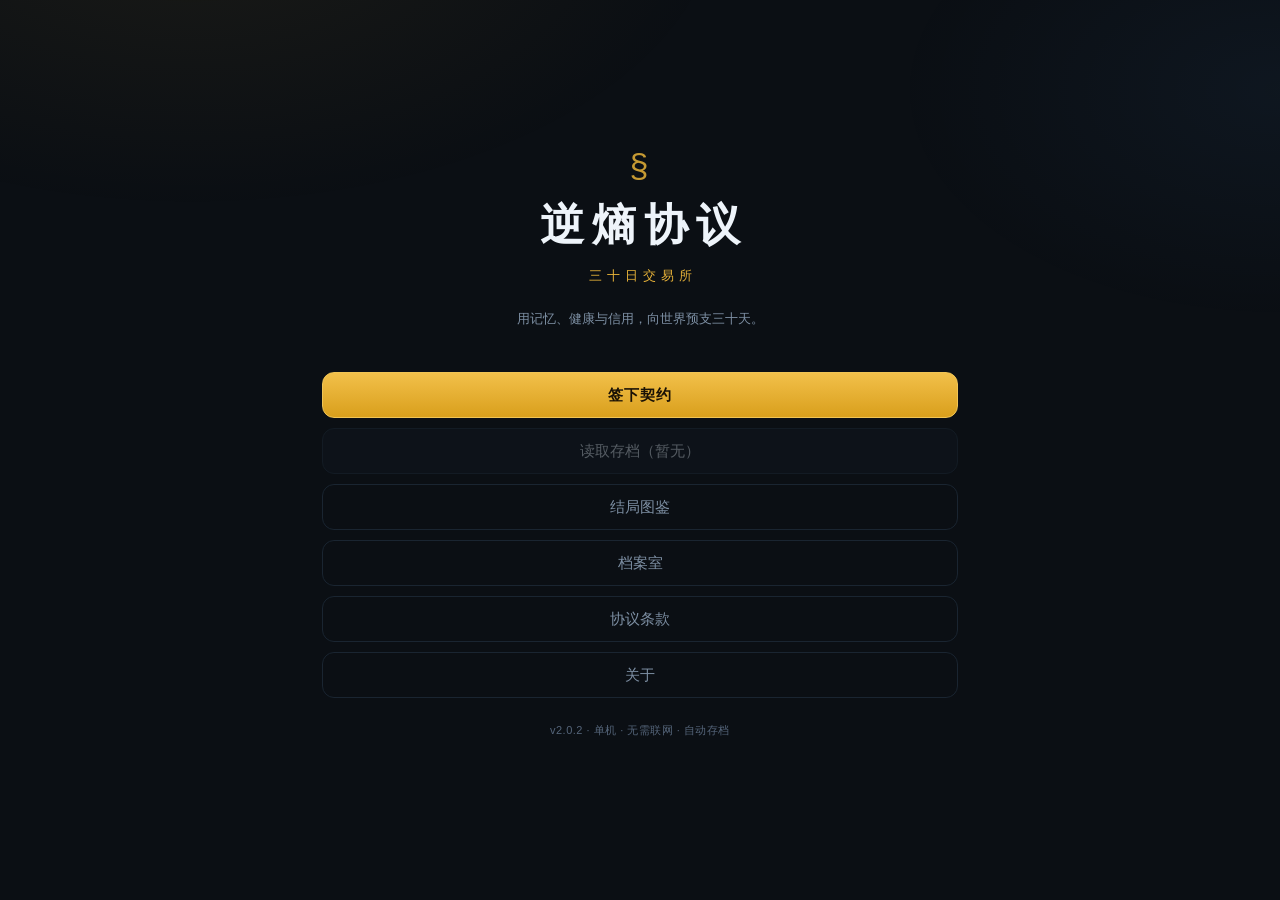
==== commit 1c0b2898: "Add files via upload" ====
--- a/index.html
+++ b/index.html
@@ -1,5 +1,5 @@
 <!doctype html>
-<!-- 逆熵协议 v2.0.1 · 单文件网页版 · 双击就能玩，不需要联网 -->
+<!-- 逆熵协议 v2.0.2 · 单文件网页版 · 双击就能玩，不需要联网 -->
 <html lang="zh-CN">
 <head>
 <meta charset="utf-8">
@@ -584,7 +584,7 @@
    —— 想更新游戏：改这个文件，然后把 version 加一
    ========================================================= */
 window.CONTENT = {
-  version: "2.0.1",
+  version: "2.0.2",
   title: "逆熵协议",
   subtitle: "三十日交易所",
   tagline: "用记忆、健康与信用，向世界预支三十天。",
@@ -1379,6 +1379,10 @@
   ],
 
   changelog: [
+    { v: "2.0.2", date: "2026-11-18", notes: [
+      "委托栏现在会显示奖励金额，完成目标后立即标记「✓ 已完成，结束这一天时发放」",
+      "奖励仍然是结束这一天时统一结算（和熵税、投资同一次结算）"
+    ]},
     { v: "2.0.1", date: "2026-11-18", notes: [
       "修复：卖掉的记忆在之后获得记忆时可能重新出现（现在会永久消失）",
       "修复：读档时不会补判规则共鸣，旧档同时持有两枚碎片现在也会触发",
@@ -2493,6 +2497,15 @@
       });
     },
     takeAchievement: function () { var x = lastAchv; lastAchv = null; return x; },
+    contractStatus: function () {
+      if (!S || !S.contract) return null;
+      var c = contractById(S.contract.id);
+      if (!c) return null;
+      var ok = false;
+      try { ok = !!c.check(S.today || {}, S, api); } catch (e) {}
+      return { text: S.contract.text, hint: S.contract.hint, rewardText: c.rewardText,
+               done: ok, settled: !!S.contract.done, failed: !!S.contract.failed };
+    },
     takeCodex: function () { var x = lastCodex; lastCodex = null; return x; },
     codexBook: function () {
       return (C.codex || []).map(function (k) {
@@ -2680,7 +2693,10 @@
     var c = S.contract;
     if (!c || c.done || c.failed) { el.classList.add("hidden"); el.textContent = ""; return; }
     el.classList.remove("hidden");
-    el.textContent = "【今日委托】" + c.text + "　·　" + c.hint;
+    var st = E.contractStatus();
+    var tail = st && st.done ? "　✓ 已完成，结束这一天时发放" : "";
+    var reward = st && st.rewardText ? "　→ +" + st.rewardText : "";
+    el.textContent = "【今日委托】" + c.text + "（" + c.hint + "）" + reward + tail;
   }
 
   function renderMemoryBar(S) {
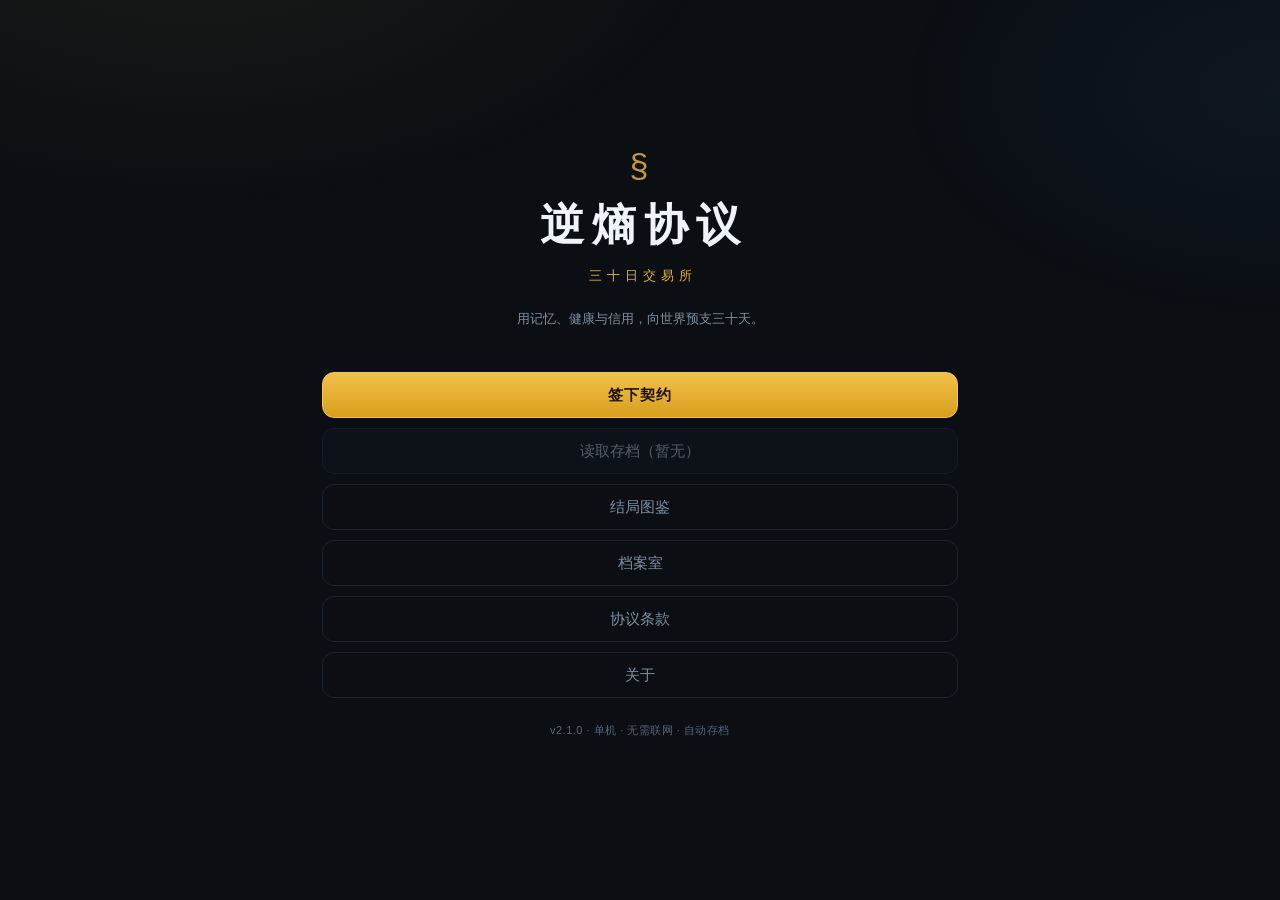
==== commit add18c81: "Add files via upload" ====
--- a/index.html
+++ b/index.html
@@ -1,5 +1,5 @@
 <!doctype html>
-<!-- 逆熵协议 v2.0.2 · 单文件网页版 · 双击就能玩，不需要联网 -->
+<!-- 逆熵协议 v2.1.0 · 单文件网页版 · 双击就能玩，不需要联网 -->
 <html lang="zh-CN">
 <head>
 <meta charset="utf-8">
@@ -584,7 +584,7 @@
    —— 想更新游戏：改这个文件，然后把 version 加一
    ========================================================= */
 window.CONTENT = {
-  version: "2.0.2",
+  version: "2.1.0",
   title: "逆熵协议",
   subtitle: "三十日交易所",
   tagline: "用记忆、健康与信用，向世界预支三十天。",
@@ -1379,6 +1379,11 @@
   ],
 
   changelog: [
+    { v: "2.1.0", date: "2026-11-18", notes: [
+      "安卓版新增「检查更新」：启动时自动检查，有新版本直接提示并跳转下载",
+      "更新提示可以用「以后再说」跳过，同一版本不再重复打扰",
+      "关于页补充说明：联网权限只用于检查更新，断网照常游玩"
+    ]},
     { v: "2.0.2", date: "2026-11-18", notes: [
       "委托栏现在会显示奖励金额，完成目标后立即标记「✓ 已完成，结束这一天时发放」",
       "奖励仍然是结束这一天时统一结算（和熵税、投资同一次结算）"
@@ -2615,7 +2620,8 @@
   function buildAbout() {
     var h = "";
     h += '<div class="rule-block"><h3>版本</h3><p>v' + esc(C.version) + "（" + esc(C.release) + "）</p>";
-    h += "<p>单文件离线游戏：不联网、不收集任何数据。存档只保存在这台设备的浏览器里。</p></div>";
+    h += "<p>离线游戏：不登录、不收集任何数据，存档只保存在这台设备里。" +
+      "安卓版仅用联网权限检查更新（断网照常玩）。</p></div>";
     h += '<div class="rule-block"><h3>更新记录</h3>';
     (C.changelog || []).forEach(function (c) {
       h += "<p><strong>v" + esc(c.v) + "</strong> · " + esc(c.date) + "<br>" + c.notes.join("<br>") + "</p>";
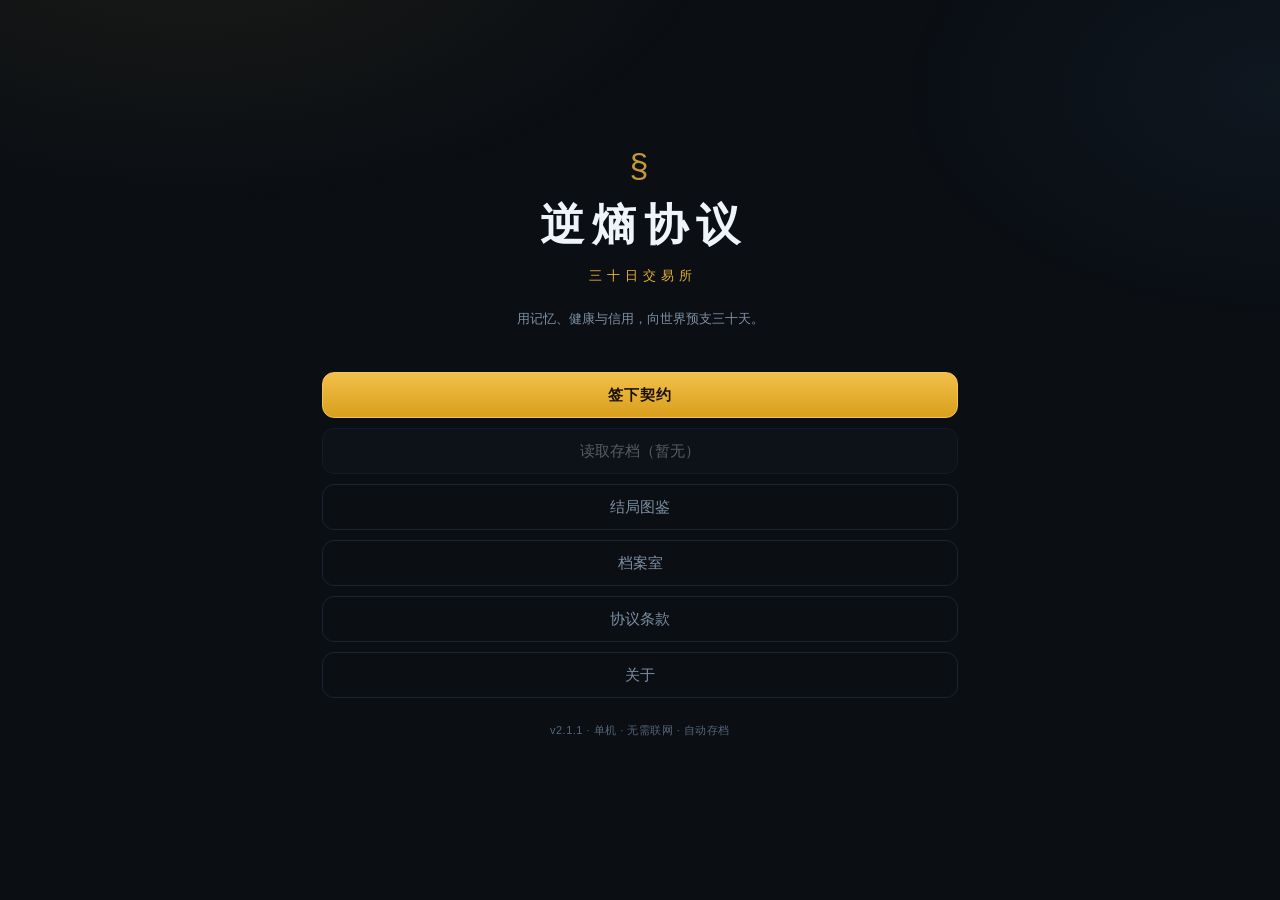
==== commit 7cf22d95: "Add files via upload" ====
--- a/index.html
+++ b/index.html
@@ -1,5 +1,5 @@
 <!doctype html>
-<!-- 逆熵协议 v2.1.0 · 单文件网页版 · 双击就能玩，不需要联网 -->
+<!-- 逆熵协议 v2.1.1 · 单文件网页版 · 双击就能玩，不需要联网 -->
 <html lang="zh-CN">
 <head>
 <meta charset="utf-8">
@@ -422,6 +422,14 @@
   font-size:12.5px;color:#c8b389;font-style:italic;text-align:center;
   margin:10px 0;line-height:1.8;
 }
+
+
+/* 手动复制弹层 */
+.copy-area{
+  width:100%;min-height:120px;margin:8px 0 0;padding:10px;
+  background:var(--panel-2);border:1px solid var(--line);border-radius:10px;
+  color:var(--text);font-family:inherit;font-size:12.5px;line-height:1.7;resize:vertical;
+}
 
 </style>
 </head>
@@ -584,7 +592,7 @@
    —— 想更新游戏：改这个文件，然后把 version 加一
    ========================================================= */
 window.CONTENT = {
-  version: "2.1.0",
+  version: "2.1.1",
   title: "逆熵协议",
   subtitle: "三十日交易所",
   tagline: "用记忆、健康与信用，向世界预支三十天。",
@@ -1379,6 +1387,11 @@
   ],
 
   changelog: [
+    { v: "2.1.1", date: "2026-11-18", notes: [
+      "修复：安卓包点「清除存档 / 删除槽位 / 撕毁契约」没有任何反应（WebView 吞掉了 confirm 弹窗）",
+      "所有确认改成游戏内弹层，网页版和安卓版行为一致",
+      "复制战绩失败时的兜底改成可长按复制的文本框"
+    ]},
     { v: "2.1.0", date: "2026-11-18", notes: [
       "安卓版新增「检查更新」：启动时自动检查，有新版本直接提示并跳转下载",
       "更新提示可以用「以后再说」跳过，同一版本不再重复打扰",
@@ -2903,9 +2916,27 @@
     clearTimeout(toastTimer);
     toastTimer = setTimeout(function () { t.classList.add("hidden"); }, 2600);
   }
+  // 游戏内确认框：不依赖 window.confirm（安卓 WebView 里 confirm 可能不弹、直接返回 false）
+  function confirmBox(text, okText, onOk) {
+    openModal('<div class="modal-kicker">确认</div><h2>' + esc(okText || "确定吗？") + "</h2>" +
+      "<p>" + esc(text) + "</p>" +
+      '<div class="row"><button class="btn btn-ghost" id="confirm-cancel">取消</button>' +
+      '<button class="btn btn-primary" id="confirm-ok">确定</button></div>');
+    modalState = { type: "confirm", key: "confirm" };
+    $("confirm-cancel").onclick = closeModal;
+    $("confirm-ok").onclick = function () { closeModal(); onOk(); };
+  }
+
   function copyText(text, okMsg) {
     if (!text) return;
-    var fallback = function () { window.prompt("复制下面这段：", text); };
+    var fallback = function () {
+      openModal('<div class="modal-kicker">复制</div><h2>手动复制</h2>' +
+        "<p>长按下面的内容全选复制：</p>" +
+        '<textarea class="copy-area" readonly>' + esc(text) + "</textarea>" +
+        '<div class="row"><button class="btn btn-ghost" id="copy-close">关闭</button></div>');
+      modalState = { type: "copy", key: "copy" };
+      $("copy-close").onclick = closeModal;
+    };
     if (navigator.clipboard && navigator.clipboard.writeText) {
       navigator.clipboard.writeText(text).then(function () { toast(okMsg); }, fallback);
     } else fallback();
@@ -3085,8 +3116,13 @@
     if (t.dataset && t.dataset.slotNew) {
       var sn = Number(t.dataset.slotNew);
       var info = E.slots()[sn - 1];
-      if (info && !info.empty &&
-          !window.confirm("槽 " + sn + " 里有一份未完成的契约（第 " + info.day + " 天），覆盖它？")) return;
+      if (info && !info.empty) {
+        confirmBox("槽 " + sn + " 里有一份未完成的契约（第 " + info.day + " 天），覆盖它？", "覆盖它", function () {
+          pendingSlot = sn;
+          openOriginPicker();
+        });
+        return;
+      }
       pendingSlot = sn;
       openOriginPicker();
       return;
@@ -3101,10 +3137,10 @@
     // 存档槽：删除
     if (t.dataset && t.dataset.slotDel) {
       var delN = Number(t.dataset.slotDel);
-      if (window.confirm("删除槽 " + delN + " 的契约？删了就找不回来了。")) {
+      confirmBox("删除槽 " + delN + " 的契约？删了就找不回来了。", "删除", function () {
         E.clearSave(delN);
         openSlotPicker(slotMode);
-      }
+      });
       return;
     }
     // 开局身份
@@ -3195,11 +3231,11 @@
       else if (m === "about") { openAbout(true); }
       else if (m === "title") { returnTo = "title"; syncTitle(); showScreen("title"); }
       else if (m === "restart") {
-        if (window.confirm("撕毁当前契约，从第一天重新开始？这个槽会被清空。")) {
+        confirmBox("撕毁当前契约，从第一天重新开始？这个槽会被清空。", "撕毁", function () {
           pendingSlot = E.currentSlot();
           E.clearSave(pendingSlot);
           openOriginPicker();
-        }
+        });
       }
       return;
     }
@@ -3232,13 +3268,13 @@
     $("btn-rules-start").onclick = function () { openSlotPicker("new"); };
     $("btn-about-back").onclick = goBack;
     $("btn-clear-save").onclick = function () {
-      if (window.confirm("清除全部三个存档槽？图鉴和成就保留，但进行中的局会丢。")) {
+      confirmBox("清除全部三个存档槽？图鉴和成就保留，但进行中的局会丢。", "全部清除", function () {
         E.clearSave();
         E.discard();
         syncTitle();
         showScreen("title");
         toast("存档已全部清除");
-      }
+      });
     };
     $("btn-gallery").onclick = openGallery;
     $("btn-gallery-back").onclick = function () { showScreen("title"); };
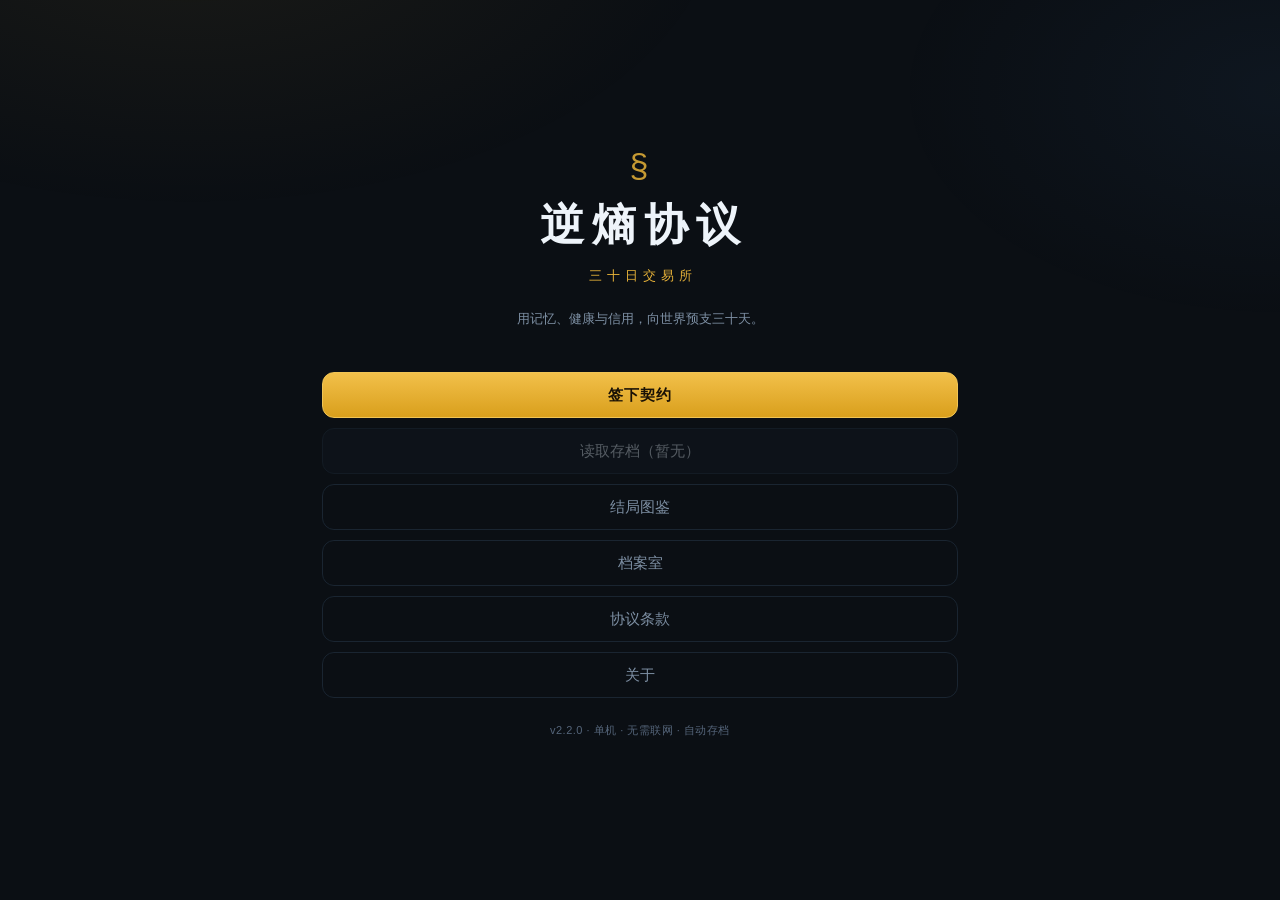
==== commit 20033261: "Add files via upload" ====
--- a/index.html
+++ b/index.html
@@ -1,5 +1,5 @@
 <!doctype html>
-<!-- 逆熵协议 v2.1.1 · 单文件网页版 · 双击就能玩，不需要联网 -->
+<!-- 逆熵协议 v2.2.0 · 单文件网页版 · 双击就能玩，不需要联网 -->
 <html lang="zh-CN">
 <head>
 <meta charset="utf-8">
@@ -430,6 +430,69 @@
   background:var(--panel-2);border:1px solid var(--line);border-radius:10px;
   color:var(--text);font-family:inherit;font-size:12.5px;line-height:1.7;resize:vertical;
 }
+
+/* ---------- v2.2.0 新增 ---------- */
+/* 熵值条 */
+.ent-row{grid-column:1 / -1;display:flex;align-items:center;gap:8px;margin-top:3px;padding:1px 2px 0;}
+.ent-l{font-size:10px;color:var(--dim);letter-spacing:1px;}
+.ent-bar{display:flex;gap:3px;flex:1 1 auto;}
+.ent-pip{height:6px;flex:1 1 0;border-radius:3px;background:#1c2733;transition:background .2s;}
+.ent-pip.on{background:linear-gradient(90deg,#8a5a1a,#e8b339);box-shadow:0 0 6px rgba(232,179,57,.35);}
+.ent-n{font-size:10px;color:#b99b52;font-variant-numeric:tabular-nums;}
+
+/* 今日异变 / 特殊日 / 预告 */
+.worldbar{
+  display:flex;flex-wrap:wrap;align-items:center;gap:4px 8px;margin:4px 0 6px;padding:5px 9px;
+  border-radius:8px;background:rgba(88,166,255,.06);border:1px solid rgba(88,166,255,.18);
+  font-size:11.5px;line-height:1.5;
+}
+.wb-tag{font-size:9.5px;letter-spacing:1px;color:var(--cool);border:1px solid rgba(88,166,255,.4);border-radius:4px;padding:0 4px;}
+.wb-tag.sp{color:var(--accent);border-color:rgba(232,179,57,.5);}
+.wb-name{color:var(--text-hi);font-weight:600;}
+.wb-desc{color:var(--dim);}
+.wb-warn{flex:1 0 100%;color:var(--event);font-size:11px;margin-top:1px;}
+
+/* 日结小结 */
+.summary{
+  display:flex;flex-wrap:wrap;gap:3px 11px;align-items:center;margin:0 0 8px;padding:6px 9px;
+  border-radius:8px;background:rgba(70,177,123,.07);border:1px solid rgba(70,177,123,.22);
+  font-size:11.5px;line-height:1.5;
+}
+.sm-t{font-size:10px;letter-spacing:1px;color:var(--good);}
+.sm-i{color:var(--dim);font-variant-numeric:tabular-nums;}
+.sm-i.up{color:var(--good);}
+.sm-i.down{color:var(--bad);}
+.sm-c{color:var(--accent);}
+
+/* 委托三选一 */
+.ct-head{font-size:10px;letter-spacing:1px;color:var(--cool);margin-bottom:5px;}
+.ct-opt{
+  display:flex;flex-direction:column;gap:2px;width:100%;text-align:left;
+  background:var(--panel-2);border:1px solid var(--line-soft);border-radius:8px;
+  padding:6px 8px;margin-bottom:5px;color:inherit;font:inherit;cursor:pointer;
+}
+.ct-opt:last-child{margin-bottom:0;}
+.ct-opt:active{transform:scale(.99);}
+.ct-type{align-self:flex-start;font-size:9.5px;letter-spacing:1px;color:var(--accent);border:1px solid rgba(232,179,57,.35);border-radius:4px;padding:0 4px;}
+.ct-t{font-size:12px;color:var(--text-hi);line-height:1.45;}
+.ct-h{font-size:10.5px;color:var(--dim);}
+
+/* 收益预览 */
+.action .apv{font-size:10px;color:var(--good);font-weight:600;}
+
+/* 飘字 */
+.float-num{
+  position:fixed;left:50%;top:36%;z-index:99;pointer-events:none;
+  font-size:19px;font-weight:800;letter-spacing:.5px;
+  animation:floatUp 1.1s ease-out forwards;
+}
+.float-num.up{color:var(--good);text-shadow:0 0 12px rgba(70,177,123,.5);}
+.float-num.down{color:var(--bad);text-shadow:0 0 12px rgba(229,83,75,.5);}
+@keyframes floatUp{
+  0%{opacity:0;transform:translate(-50%,10px) scale(.9);}
+  20%{opacity:1;transform:translate(-50%,0) scale(1);}
+  100%{opacity:0;transform:translate(-50%,-46px) scale(1.02);}
+}
 
 </style>
 </head>
@@ -542,7 +605,11 @@
     <span class="nb-mul" id="news-mul"></span>
   </div>
 
+  <div class="worldbar hidden" id="worldbar"></div>
+
   <div class="contract hidden" id="contract"></div>
+
+  <div class="summary hidden" id="summary"></div>
 
   <div class="frags" id="frags"></div>
 
@@ -592,11 +659,11 @@
    —— 想更新游戏：改这个文件，然后把 version 加一
    ========================================================= */
 window.CONTENT = {
-  version: "2.1.1",
+  version: "2.2.0",
   title: "逆熵协议",
   subtitle: "三十日交易所",
   tagline: "用记忆、健康与信用，向世界预支三十天。",
-  release: "2026-11-18",
+  release: "2026-11-19",
 
   /* ---------------- 数值配置（改这里就能调平衡） ---------------- */
   config: {
@@ -632,6 +699,38 @@
     badgeCount: 7,
 
     valuation: { influence: 100, ep: 300, memory: 80, intel: 50 }
+  },
+
+  /* ---------------- 每日异变（每天开场抽取一个，影响当日规则） ---------------- */
+  worldStates: [
+    { id: "rush", name: "抢工期", desc: "交易所临时加派，工价 +40%", mod: { workMul: 1.4 } },
+    { id: "slump", name: "滞销日", desc: "工价 -15%，但记忆收购价 +50%", mod: { workMul: 0.85, pawnMul: 1.5 } },
+    { id: "auditOff", name: "停账日", desc: "今天不查账：熵税 -40%", mod: { taxMul: 0.6 } },
+    { id: "powercut", name: "停电", desc: "备用电源只够你多做一个动作：AP +1", mod: { apBonus: 1 } },
+    { id: "intelHot", name: "情报热", desc: "学习情报半价（250 现金）", mod: { studyCost: 250 } },
+    { id: "purge", name: "肃清", desc: "清点库存：今天免熵税，但工价 -20%", mod: { taxMul: 0, workMul: 0.8 } },
+    { id: "nostalgia", name: "怀旧潮", desc: "全城都在回忆：记忆 +5", mod: { memoryAdd: 5 } },
+    { id: "festival", name: "交易所庆典", desc: "今日委托奖励 ×1.5", mod: { contractMul: 1.5 } },
+    { id: "collect", name: "催收日", desc: "催收车停在门口：熵税 +25%", mod: { taxMul: 1.25 } },
+    { id: "jobfair", name: "招聘会", desc: "工价 +20%，但休息少恢复 2 点", mod: { workMul: 1.2, restAdd: -2 } }
+  ],
+
+  /* ---------------- 开局天赋（每次开局三选一，永久生效） ---------------- */
+  talents: [
+    { id: "t_vet", name: "老手", desc: "打工现金 +15%", tag: "收入", mod: { workMul: 1.15 } },
+    { id: "t_gut", name: "铁胃", desc: "休息多恢复 8 点健康", tag: "恢复", mod: { restAdd: 8 } },
+    { id: "t_talk", name: "健谈", desc: "社交多拿 4 点影响力", tag: "影响力", mod: { socialAdd: 4 } },
+    { id: "t_ledger", name: "精算", desc: "熵税 -20%", tag: "熵税", mod: { taxMul: 0.8 } },
+    { id: "t_cold", name: "冷心", desc: "典当记忆多拿 300 现金", tag: "记忆", mod: { pawnAdd: 300 } },
+    { id: "t_luck", name: "赌徒", desc: "高风险投资倍率 +0.4", tag: "投资", mod: { highAdd: 0.4 } }
+  ],
+
+  /* ---------------- 特殊日：每周最后一天 ---------------- */
+  specialDays: {
+    7: { name: "结算周", desc: "交易所半价结账：熵税 -50%", mod: { taxMul: 0.5 } },
+    14: { name: "审查日", desc: "审查组进驻：工价 -30%，委托奖励 ×2", mod: { workMul: 0.7, contractMul: 2 } },
+    21: { name: "静默日", desc: "全城禁声：AP +1，记忆 -5", mod: { apBonus: 1, memoryAdd: -5 } },
+    28: { name: "清场日", desc: "清场前最后收账：熵税 +50%，记忆收购价 +80%", mod: { taxMul: 1.5, pawnMul: 1.8 } }
   },
 
   /* ---------------- 规则碎片 ---------------- */
@@ -1314,8 +1413,20 @@
       check: function (t) { return t.challenge >= 1; } },
     { id: "c_study", text: "今天只做一件事：学习。", hint: "只做 1 个行动且是学习", reward: { cash: 700 }, rewardText: "700 现金",
       check: function (t) { return t.study >= 1 && t.actions === 1; } },
-    { id: "c_poor", text: "今天结束前，把现金花到五百以下。", hint: "结束时现金 < 500", reward: { cash: 900 }, rewardText: "900 现金",
-      check: function (t, S) { return S.cash < 500; } }
+    { id: "c_poor", text: "今天结束前，把现金花到五百以下。", hint: "结束时现金 < 500", type: "spend", reward: { cash: 900 }, rewardText: "900 现金",
+      check: function (t, S) { return S.cash < 500; } },
+    { id: "c_labor2", text: "两份工，一天干完。", hint: "打工 2 次", type: "work", reward: { cash: 800 }, rewardText: "800 现金",
+      check: function (t) { return t.work >= 2; } },
+    { id: "c_rest2", text: "今天至少睡两次。", hint: "休息 2 次", type: "rest", reward: { memory: 8 }, rewardText: "8 记忆",
+      check: function (t) { return t.rest >= 2; } },
+    { id: "c_inv", text: "把这一千块投出去，别攥着。", hint: "今日投资金额 ≥ 1000", type: "risk", reward: { intel: 2 }, rewardText: "2 情报",
+      check: function (t) { return (t.invest || 0) >= 1000; } },
+    { id: "c_noloan", text: "今天一分钱都别借。", hint: "至少 1 个行动且不借贷", type: "credit", reward: { cash: 500 }, rewardText: "500 现金",
+      check: function (t) { return t.actions >= 1 && !t.loan; } },
+    { id: "c_ent3", text: "别让熵爬到 3 以上。", hint: "结束时熵值 ≤ 3", type: "restraint", reward: { ep: 1 }, rewardText: "1 逆熵点",
+      check: function (t, S) { return S.entropy <= 3; } },
+    { id: "c_social2", text: "今天至少聊两次。", hint: "社交 2 次", type: "social", reward: { influence: 8 }, rewardText: "8 影响力",
+      check: function (t) { return t.social >= 2; } }
   ],
 
   /* ---------- 档案室：世界观条目 ---------- */
@@ -1387,6 +1498,15 @@
   ],
 
   changelog: [
+    { v: "2.2.0", date: "2026-11-19", notes: [
+      "新增「每日异变」：每天开场抽一个世界状态，改写当天的工价、熵税、记忆价或行动点",
+      "新增「特殊日」：第 7/14/21/28 天是结算周、审查日、静默日、清场日，各有独立规则",
+      "新增「开局天赋」：每次开局三选一，永久生效，同一套打法不再永远最优",
+      "委托改成三选一，并分成工作/支出/风险/克制/社交等类型；没完成的委托现在要付代价（信用 -5、现金 -200）",
+      "街角事件、晚报、委托加入去重：同一局里不会反复抽到同一条",
+      "新增第 19 天「名字拍卖」预警：现金不足 5000 时提前提示还差多少",
+      "熵值改成可视化条，日结后显示当日收支小结，行动按钮上直接标出预期收益"
+    ]},
     { v: "2.1.1", date: "2026-11-18", notes: [
       "修复：安卓包点「清除存档 / 删除槽位 / 撕毁契约」没有任何反应（WebView 吞掉了 confirm 弹窗）",
       "所有确认改成游戏内弹层，网页版和安卓版行为一致",
@@ -1621,7 +1741,7 @@
   /* ---------- 数值 ---------- */
   function taxFor(day) {
     var base = CFG.taxBase + CFG.taxGrowth * day + Math.max(0, S.cash) * CFG.taxCashRate;
-    return Math.round(base * ((S && S.taxMul) || 1));
+    return Math.round(base * ((S && S.taxMul) || 1) * M().taxMul);
   }
   function netWorth() {
     var v = CFG.valuation;
@@ -1633,6 +1753,7 @@
     if (S.health < 50) ap -= 1;
     if (S.health < 25) ap -= 1;
     if (has("timeFold")) ap += 1;
+    ap += M().apBonus;
     return Math.max(1, ap);
   }
   function fragmentDrain() {
@@ -1654,6 +1775,58 @@
     if (S.today) S.today.spend = (S.today.spend || 0) + Math.max(0, before - S.cash);
   }
   function addHealth(n) { S.health = clamp(S.health + n, 0, CFG.maxHealth); }
+
+  /* ---------- 今日修正：异变 / 特殊日 / 天赋叠加 ---------- */
+  var MOD_DEF = { workMul: 1, taxMul: 1, pawnMul: 1, contractMul: 1, highAdd: 0, pawnAdd: 0,
+                  apBonus: 0, restAdd: 0, socialAdd: 0, studyCost: 500, entropyAdd: 0, memoryAdd: 0 };
+  function M() { return (S && S.mod) || MOD_DEF; }
+  function talentById(id) {
+    var l = C.talents || [];
+    for (var i = 0; i < l.length; i++) if (l[i].id === id) return l[i];
+    return null;
+  }
+  function addMod(m) {
+    if (!m || !S) return;
+    if (!S.mod) { S.mod = {}; for (var kk in MOD_DEF) S.mod[kk] = MOD_DEF[kk]; }
+    var d = S.mod;
+    if (m.workMul) d.workMul *= m.workMul;
+    if (m.taxMul) d.taxMul *= m.taxMul;
+    if (m.pawnMul) d.pawnMul *= m.pawnMul;
+    if (m.pawnAdd) d.pawnAdd += m.pawnAdd;
+    if (m.contractMul) d.contractMul *= m.contractMul;
+    if (m.highAdd) d.highAdd += m.highAdd;
+    if (m.apBonus) d.apBonus += m.apBonus;
+    if (m.restAdd) d.restAdd += m.restAdd;
+    if (m.socialAdd) d.socialAdd += m.socialAdd;
+    if (m.studyCost) d.studyCost = Math.min(d.studyCost, m.studyCost);
+    if (m.entropyAdd) d.entropyAdd += m.entropyAdd;
+    if (m.memoryAdd) d.memoryAdd += m.memoryAdd;
+  }
+  function computeMod(n) {
+    S.mod = {};
+    for (var k in MOD_DEF) S.mod[k] = MOD_DEF[k];
+    S.worldId = ""; S.worldName = ""; S.worldDesc = "";
+    S.specialId = 0; S.specialName = ""; S.specialDesc = "";
+    var wl = C.worldStates || [];
+    if (wl.length) {
+      var w = wl[Math.floor(Math.random() * wl.length)];
+      S.worldId = w.id; S.worldName = w.name; S.worldDesc = w.desc;
+      addMod(w.mod);
+    }
+    var sp = (C.specialDays || {})[n];
+    if (sp) { S.specialId = n; S.specialName = sp.name; S.specialDesc = sp.desc; addMod(sp.mod); }
+    var tl = S.talents || [];
+    for (var i = 0; i < tl.length; i++) { var t = talentById(tl[i]); if (t) addMod(t.mod); }
+  }
+  function pickFresh(key, list, idOf) {
+    if (!S[key]) S[key] = [];
+    if (!list || !list.length) return null;
+    var avail = list.filter(function (x) { return S[key].indexOf(idOf(x)) < 0; });
+    if (!avail.length) { S[key] = []; avail = list.slice(); }
+    var pick = avail[Math.floor(Math.random() * avail.length)];
+    S[key].push(idOf(pick));
+    return pick;
+  }
 
   /* ---------- 记忆库 ---------- */
   function memText(id) {
@@ -1755,7 +1928,7 @@
       desc: "+" + CFG.workPay + " 现金 · -" + CFG.workHealth + " 健康 · +2 信用",
       can: function () { return S.health > CFG.workHealth ? null : "健康不够，你站不住了"; },
       run: function () {
-        var pay = Math.round(CFG.workPay * (S.newsMul || 1));
+        var pay = Math.round(CFG.workPay * (S.newsMul || 1) * M().workMul);
         var v = gain(pay);
         addHealth(-CFG.workHealth);
         S.credit = clamp(S.credit + 2, 0, 100);
@@ -1767,7 +1940,7 @@
       desc: "+" + CFG.restHealth + " 健康",
       can: function () { return S.health >= CFG.maxHealth ? "健康已经满了" : null; },
       run: function () {
-        var r = Math.round(CFG.restHealth * (S.restMul || 1));
+        var r = Math.max(1, Math.round(CFG.restHealth * (S.restMul || 1)) + M().restAdd);
         addHealth(r);
         log("休息：+" + r + " 健康", "good");
       }
@@ -1779,7 +1952,7 @@
       run: function () {
         spend(300);
         var r = d6();
-        var inf = 5 + (r >= 4 ? 5 : 0);
+        var inf = 5 + (r >= 4 ? 5 : 0) + M().socialAdd;
         S.influence += inf;
         log("社交：-300 现金，+" + inf + " 影响力（掷出 " + r + "）", "good");
       }
@@ -1787,8 +1960,12 @@
     {
       id: "study", name: "学习情报", cost: 1, tag: "情报",
       desc: "-500 现金 · +1 情报",
-      can: function () { return S.cash >= 500 ? null : "现金不足 500"; },
-      run: function () { spend(500); S.intel += 1; log("学习：-500 现金，+1 情报（共 " + S.intel + "）", "info"); }
+      can: function () { return S.cash >= M().studyCost ? null : "现金不足 " + M().studyCost; },
+      run: function () {
+        var cost = M().studyCost;
+        spend(cost); S.intel += 1;
+        log("学习：-" + cost + " 现金，+1 情报（共 " + S.intel + "）", "info");
+      }
     },
     {
       id: "craft", name: "合成碎片", cost: 1, tag: "规则",
@@ -1811,6 +1988,7 @@
         if (amt > S.cash) amt = Math.floor(S.cash);
         spend(amt);
         S.pending.push({ amount: amt });
+        if (S.today) S.today.invest = (S.today.invest || 0) + amt;
         log("低风险投资 " + amt + " 现金，次日结算", "info");
       }
     },
@@ -1823,9 +2001,10 @@
         if (!(amt >= 100)) { log("投资金额无效", "bad"); return "abort"; }
         amt = Math.min(amt, Math.floor(S.cash), CFG.highCap);
         spend(amt);
+        if (S.today) S.today.invest = (S.today.invest || 0) + amt;
         var r = d6(), ret = 0;
-        if (r >= 6) ret = Math.round(amt * 3.2);
-        else if (r >= 4) ret = Math.round(amt * 1.8);
+        if (r >= 6) ret = Math.round(amt * (3.2 + M().highAdd));
+        else if (r >= 4) ret = Math.round(amt * (1.8 + M().highAdd));
         S.cash += ret;
         log("高风险投资掷出 " + r + "，收回 " + ret + " 现金", ret > amt ? "good" : "bad");
         if (ret === 0) S.stats.investLose++; else S.stats.investWin++;
@@ -1861,7 +2040,7 @@
         if (!S.memSold) S.memSold = [];
         if (S.memSold.indexOf(mid) < 0) S.memSold.push(mid);
         S.memory = Math.max(0, S.memory - 10);
-        var pay = Math.round(800 * (S.pawnMul || 1));
+        var pay = Math.round(800 * (S.pawnMul || 1) * (M().pawnMul || 1)) + (M().pawnAdd || 0);
         gain(pay, { raw: true });
         S.credit = clamp(S.credit - 2, 0, 100);
         S.stats.memPawned = (S.stats.memPawned || 0) + 10;
@@ -1931,6 +2110,17 @@
   var ACTION_MAP = {};
   ACTIONS.forEach(function (a) { ACTION_MAP[a.id] = a; });
 
+  function previewFor(id) {
+    if (!S) return "";
+    if (id === "work") return "≈ +" + Math.round(CFG.workPay * (S.newsMul || 1) * M().workMul) + " 现金";
+    if (id === "rest") return "≈ +" + Math.max(1, Math.round(CFG.restHealth * (S.restMul || 1)) + M().restAdd) + " 健康";
+    if (id === "social") return "≈ +" + (5 + M().socialAdd) + "~" + (10 + M().socialAdd) + " 影响力";
+    if (id === "study") return "≈ -" + M().studyCost + " 现金";
+    if (id === "pawn") return "≈ +" + (Math.round(800 * (S.pawnMul || 1) * (M().pawnMul || 1)) + (M().pawnAdd || 0)) + " 现金";
+    if (id === "loan") return "≈ +1000 现金 / 债务 +" + CFG.loanDebt;
+    return "";
+  }
+
   /* ---------- 剧情 ---------- */
   function pushStory(scene) {
     if (S.seen.indexOf(scene.id) >= 0) return false;
@@ -2007,6 +2197,12 @@
     S.crash = false;
     if (!S.stats) S.stats = { actions: 0, investWin: 0, investLose: 0 };
     S.stats.dayActs = 0;
+
+    // 0. 今日异变 / 特殊日 / 天赋
+    computeMod(n);
+    S.dayStart = { cash: S.cash, health: S.health, memory: S.memory, entropy: S.entropy, debt: S.debt };
+    if (S.worldName) log("【今日异变】" + S.worldName + " — " + S.worldDesc, "event");
+    if (S.specialName) log("【特殊日】第 " + n + " 天 · " + S.specialName + " — " + S.specialDesc, "event");
 
     // 1. 熵税
     var tax = taxFor(n);
@@ -2061,28 +2257,43 @@
 
     // 6.5 今日小报（影响当日工价）
     if (C.headlines && C.headlines.length) {
-      var hl = C.headlines[Math.floor(Math.random() * C.headlines.length)];
-      S.news = hl.t;
-      S.newsMul = hl.m;
-      log("【晚报】" + hl.t, "news");
-    }
-
-    // 6.2 街角小事件
+      var hl = pickFresh("seenNews", C.headlines, function (x) { return x.t; });
+      if (hl) {
+        S.news = hl.t;
+        S.newsMul = hl.m;
+        log("【晚报】" + hl.t, "news");
+      }
+    }
+
+    // 6.2 街角小事件（同一局不重复）
     if (C.events && C.events.length && Math.random() < 0.35) {
-      var ev = C.events[Math.floor(Math.random() * C.events.length)];
-      log("【街角】" + ev.t, "story");
-      applyEffect(ev.eff || {});
+      var ev = pickFresh("seenEvents", C.events, function (x) { return x.t; });
+      if (ev) {
+        log("【街角】" + ev.t, "story");
+        applyEffect(ev.eff || {});
+      }
     }
 
     // 6.3 窗口三号（每天一行）
     if (C.window3 && C.window3[n - 1]) log(C.window3[n - 1], "w3");
 
-    // 6.4 今日委托
+    // 6.4 今日委托：三选一，分类型
     S.contract = null;
+    S.contractOptions = null;
     if (C.contracts && C.contracts.length && Math.random() < 0.6) {
-      var ct = C.contracts[Math.floor(Math.random() * C.contracts.length)];
-      S.contract = { id: ct.id, text: ct.text, hint: ct.hint, done: false, failed: false };
-      log("【今日委托】" + ct.text + "（" + ct.hint + "）", "event");
+      var ctList = drawContracts(3);
+      if (ctList.length) {
+        S.contractOptions = ctList.map(function (c) {
+          return { id: c.id, text: c.text, hint: c.hint, type: ctype(c), rewardText: c.rewardText };
+        });
+        log("【今日委托】有 " + ctList.length + " 张单子等着你挑。", "event");
+      }
+    }
+
+    // 6.45 第 19 天预告
+    if (n >= 14 && n < 19 && S.seen.indexOf("auction2") < 0) {
+      if (S.cash < 5000) log("【提醒】第 19 天有名字拍卖，现金 ≥ 5000 才拍得下（还差 " + (5000 - Math.round(S.cash)) + "）", "sys");
+      else log("【提醒】第 19 天有名字拍卖，你现在的现金够拍。", "sys");
     }
 
     // 7. 随机事件（每 3 天）
@@ -2096,6 +2307,10 @@
 
     // 9. AP
     S.ap = apMax();
+
+    // 9.5 异变带来的当日增减
+    if (S.mod.entropyAdd > 0) { addEntropy(S.mod.entropyAdd); log("异变：熵 +" + S.mod.entropyAdd, "bad"); }
+    if (S.mod.memoryAdd) { addMemory(S.mod.memoryAdd); log("异变：记忆 " + (S.mod.memoryAdd > 0 ? "+" : "") + S.mod.memoryAdd, S.mod.memoryAdd > 0 ? "good" : "bad"); }
 
     checkDeath();
     checkCodex();
@@ -2162,6 +2377,7 @@
     S.pending = [];
     if (S.stats) S.stats.peakNet = Math.max(S.stats.peakNet || 0, netWorth());
     settleContract();
+    buildSummary();
     if (S.day >= CFG.days) { finish("三十日到期"); return; }
     startDay(S.day + 1);
     emit("day");
@@ -2192,12 +2408,87 @@
     try { ok = !!c.check(S.today || {}, S, api); } catch (e) { ok = false; }
     if (ok) {
       S.contract.done = true;
-      applyEffect(c.reward || {});
-      log("委托完成：+" + (c.rewardText || ""), "good");
+      var rw = c.reward || {};
+      var cmul = M().contractMul || 1;
+      if (cmul !== 1) {
+        var scaled = {};
+        for (var k in rw) {
+          scaled[k] = (typeof rw[k] === "number" && k !== "entropy") ? Math.round(rw[k] * cmul) : rw[k];
+        }
+        applyEffect(scaled);
+        log("委托完成：+" + (c.rewardText || "") + "（今日 ×" + cmul + "）", "good");
+      } else {
+        applyEffect(rw);
+        log("委托完成：+" + (c.rewardText || ""), "good");
+      }
     } else {
       S.contract.failed = true;
-      log("委托没完成。交易所把它那条画掉了。", "sys");
-    }
+      S.credit = clamp(S.credit - 5, 0, 100);
+      spend(200);
+      log("委托没完成：信用 -5，现金 -200。交易所把它那条画掉了。", "bad");
+    }
+  }
+  function buildSummary() {
+    var d = S.dayStart || {};
+    S.lastSummary = {
+      day: S.day,
+      cash: Math.round(S.cash - (d.cash || 0)),
+      health: S.health - (d.health || 0),
+      memory: S.memory - (d.memory || 0),
+      entropy: S.entropy - (d.entropy || 0),
+      contract: S.contract ? (S.contract.done ? "done" : (S.contract.failed ? "failed" : "none")) : "none"
+    };
+  }
+  var CTYPE = { c_work3: "work", c_norest: "rest", c_spend: "spend", c_rich: "work",
+                c_black: "risk", c_challenge: "risk", c_study: "work", c_poor: "spend" };
+  function ctype(c) { return c.type || CTYPE[c.id] || "any"; }
+  function drawContracts(n) {
+    var out = [], used = {}, guard = 0;
+    while (out.length < n && guard++ < 80) {
+      var cand = (C.contracts || []).filter(function (c) {
+        if (used[ctype(c)]) return false;
+        for (var i = 0; i < out.length; i++) if (out[i].id === c.id) return false;
+        return true;
+      });
+      if (!cand.length) break;
+      var fresh = cand.filter(function (c) { return (S.seenContracts || []).indexOf(c.id) < 0; });
+      if (!fresh.length) { S.seenContracts = []; fresh = cand; }
+      var pick = fresh[Math.floor(Math.random() * fresh.length)];
+      out.push(pick);
+      used[ctype(pick)] = true;
+      if (!S.seenContracts) S.seenContracts = [];
+      S.seenContracts.push(pick.id);
+    }
+    return out;
+  }
+  function chooseContract(id) {
+    if (!S || S.over || !S.contractOptions) return false;
+    var hit = null;
+    for (var i = 0; i < S.contractOptions.length; i++) if (S.contractOptions[i].id === id) hit = S.contractOptions[i];
+    if (!hit) return false;
+    S.contract = { id: hit.id, text: hit.text, hint: hit.hint, done: false, failed: false };
+    S.contractOptions = null;
+    log("【今日委托】接下：" + hit.text + "（" + hit.hint + "）→ +" + hit.rewardText, "event");
+    save(); emit("change");
+    return true;
+  }
+  function applyTalent(id) {
+    var t = talentById(id);
+    if (!t || !S) return false;
+    if (!S.talents) S.talents = [];
+    S.talents.push(id);
+    S.pendingTalent = null;
+    if (!S.mod) computeMod(S.day);
+    addMod(t.mod);
+    log("天赋：【" + t.name + "】" + t.desc, "good");
+    return true;
+  }
+  function chooseTalent(id) {
+    if (!choice || choice.kind !== "talent") return false;
+    var ok = applyTalent(id);
+    choice = null;
+    save(); emit("change");
+    return ok;
   }
 
   /* ---------- 对外操作 ---------- */
@@ -2210,6 +2501,7 @@
     if (S.ap < a.cost) { log("行动点不足", "bad"); emit("change"); return false; }
     var res = a.run(input || {});
     if (res === "abort") { emit("change"); return false; }
+    S.lastSummary = null;
     S.ap -= a.cost;
     S.stats.actions++;
     S.stats.dayActs = (S.stats.dayActs || 0) + 1;
@@ -2221,6 +2513,7 @@
       else if (id === "challenge") S.today.challenge = (S.today.challenge || 0) + 1;
       else if (id === "social") S.today.social = (S.today.social || 0) + 1;
       else if (id === "study") S.today.study = (S.today.study || 0) + 1;
+      else if (id === "loan") S.today.loan = (S.today.loan || 0) + 1;
     }
     postAction();
     return true;
@@ -2231,6 +2524,7 @@
     if (!has(id)) return false;
     if (S.usedToday[id]) { log("今天已经用过了", "bad"); return false; }
     S.usedToday[id] = true;
+    S.lastSummary = null;
 
     if (id === "memoryCash") {
       var amt = Math.floor(input && input.amount || 0);
@@ -2264,7 +2558,9 @@
   function currentChoice() { return choice; }
   function resolveChoice(id) {
     if (!choice) return false;
+    var kind = choice.kind;
     choice = null;
+    if (kind === "talent") { applyTalent(id); save(); emit("change"); return true; }
     if (id) grantFragment(id);
     save();
     emit("change");
@@ -2409,6 +2705,9 @@
       fragments: [], pending: [], market: 1, crash: false,
       flags: {}, seen: [], log: [], over: false, endingId: null, endReason: "",
       usedToday: {}, stats: { actions: 0, investWin: 0, investLose: 0, memPawned: 0, dayActs: 0, peakNet: 0 },
+      talents: [], mod: null, pendingTalent: null, contractOptions: null,
+      worldId: "", worldName: "", worldDesc: "", specialId: 0, specialName: "", specialDesc: "",
+      seenEvents: [], seenContracts: [], seenNews: [], dayStart: null, lastSummary: null,
       memories: [], memSold: [], today: { actions: 0, work: 0, rest: 0, spend: 0, earn: 0, black: 0, challenge: 0, social: 0, study: 0 },
       contract: null,
       net: 0, lastTax: 0, lastReply: null
@@ -2418,6 +2717,13 @@
     log("你走进交易所。玻璃门在你身后合上，外面那座城市正在忘记自己是什么。", "story");
     if (o.name) log("身份：" + o.name + "。" + (o.desc || ""), "story");
     startDay(1);
+    var tpool = (C.talents || []).slice(), topts = [];
+    while (topts.length < 3 && tpool.length) topts.push(tpool.splice(Math.floor(Math.random() * tpool.length), 1)[0].id);
+    if (topts.length) {
+      S.pendingTalent = topts;
+      choice = { kind: "talent", source: "talent", options: topts, title: "开局天赋" };
+      save();
+    }
     emit("new");
   }
 
@@ -2441,11 +2747,21 @@
       if (!S.today) S.today = { actions: 0, work: 0, rest: 0, spend: 0, earn: 0, black: 0, challenge: 0, social: 0, study: 0 };
       if (!S.memories) S.memories = [];
       if (!S.memSold) S.memSold = [];
+      if (!S.talents) S.talents = [];
+      if (!S.seenEvents) S.seenEvents = [];
+      if (!S.seenContracts) S.seenContracts = [];
+      if (!S.seenNews) S.seenNews = [];
+      if (S.contractOptions === undefined) S.contractOptions = null;
+      if (!S.mod) { try { computeMod(S.day || 1); } catch (err) { S.mod = null; } }
       syncMemories(false);
       checkResonance();
       if (S.origin) lastOrigin = S.origin;
       choice = null; story = null; storyQueue = [];
       if (!S.over) checkStory();
+      if (!S.over && S.pendingTalent && S.pendingTalent.length && !(S.talents && S.talents.length)) {
+        story = null; storyQueue = [];
+        choice = { kind: "talent", source: "talent", options: S.pendingTalent, title: "开局天赋" };
+      }
       emit("load");
       return true;
     } catch (e) { return false; }
@@ -2469,13 +2785,36 @@
         else why = a.can();
         var d = a.desc;
         if (a.id === "pawn" && S.pawnMul && S.pawnMul !== 1) {
-          d = "每 10 记忆换 " + Math.round(800 * S.pawnMul) + " 现金 · 熵 +1";
+          d = "每 10 记忆换 " + Math.round(800 * S.pawnMul * (M().pawnMul || 1)) + " 现金 · 熵 +1";
         }
         return { id: a.id, name: a.name, cost: a.cost, desc: d, tag: a.tag,
-                 amount: !!a.amount, choice: !!a.choice, disabled: !!why, reason: why };
+                 amount: !!a.amount, choice: !!a.choice, disabled: !!why, reason: why,
+                 preview: previewFor(a.id) };
       });
     },
     doAction: doAction,
+    chooseContract: chooseContract,
+    chooseTalent: chooseTalent,
+    contractOptions: function () { return S && S.contractOptions ? S.contractOptions : null; },
+    worldInfo: function () {
+      if (!S) return null;
+      return { name: S.worldName || "", desc: S.worldDesc || "",
+               special: S.specialName || "", specialDesc: S.specialDesc || "" };
+    },
+    daySummary: function () { return S ? S.lastSummary : null; },
+    dayWarning: function () {
+      if (!S || S.over) return "";
+      if (S.day < 14 || S.day > 18) return "";
+      if (S.seen && S.seen.indexOf("auction2") >= 0) return "";
+      if (S.cash >= 5000) return "第 19 天 · 名字拍卖：现金已够（" + Math.round(S.cash) + " / 5000）";
+      return "第 19 天 · 名字拍卖：还差 " + (5000 - Math.round(S.cash)) + " 现金";
+    },
+    talentBook: function () {
+      var tl = (S && S.talents) ? S.talents : [];
+      return (C.talents || []).map(function (t) {
+        return { id: t.id, name: t.name, desc: t.desc, tag: t.tag, got: tl.indexOf(t.id) >= 0 };
+      });
+    },
     useFragment: useFragment,
     endDay: endDay,
     currentChoice: currentChoice,
@@ -2655,7 +2994,9 @@
 
     renderStats(S);
     renderNews(S);
+    renderWorld(S);
     renderContract(S);
+    renderSummary(S);
     renderFrags(S);
     renderMemoryBar(S);
     renderActions(S);
@@ -2684,7 +3025,6 @@
       ["信用", S.credit, ""],
       ["影响力", S.influence, ""],
       ["逆熵点", S.ep, ""],
-      ["熵值", S.entropy, S.entropy >= 7 ? "ent" : ""],
       ["债务", Math.round(S.debt), S.debt > 0 ? "warn" : ""],
       ["情报", S.intel, ""],
       ["市场", "×" + S.market.toFixed(2), ""]
@@ -2693,7 +3033,46 @@
     items.forEach(function (it) {
       html += '<div class="stat ' + it[2] + '"><div class="k">' + it[0] + '</div><div class="v">' + it[1] + "</div></div>";
     });
+    var ent = Math.min(S.entropy, C.config.entropyMax);
+    var pips = "";
+    for (var e = 0; e < C.config.entropyMax; e++) pips += '<span class="ent-pip' + (e < ent ? " on" : "") + '"></span>';
+    html += '<div class="ent-row"><span class="ent-l">熵</span><span class="ent-bar">' + pips +
+      '</span><span class="ent-n">' + ent + "/" + C.config.entropyMax + "</span></div>";
     $("stats").innerHTML = html;
+  }
+
+  /* 今日异变 / 特殊日 / 预告 */
+  function renderWorld(S) {
+    var el = $("worldbar");
+    if (!el) return;
+    var w = E.worldInfo();
+    var parts = [];
+    if (w && w.name) parts.push('<span class="wb-tag">异变</span><span class="wb-name">' + esc(w.name) +
+      '</span><span class="wb-desc">' + esc(w.desc) + "</span>");
+    if (w && w.special) parts.push('<span class="wb-tag sp">特殊日</span><span class="wb-name">' + esc(w.special) +
+      '</span><span class="wb-desc">' + esc(w.specialDesc) + "</span>");
+    var warn = E.dayWarning();
+    if (warn) parts.push('<span class="wb-warn">◎ ' + esc(warn) + "</span>");
+    el.innerHTML = parts.join("");
+    el.classList.toggle("hidden", !parts.length);
+  }
+
+  /* 日结小结 */
+  function renderSummary(S) {
+    var el = $("summary");
+    if (!el) return;
+    var s = E.daySummary();
+    if (!s) { el.classList.add("hidden"); el.innerHTML = ""; return; }
+    var d = function (v) { return (v > 0 ? "+" : "") + v; };
+    var k = function (v) { return v > 0 ? "up" : (v < 0 ? "down" : ""); };
+    var cs = s.contract === "done" ? "委托 ✓" : (s.contract === "failed" ? "委托 ✗" : "");
+    el.innerHTML = '<span class="sm-t">第 ' + s.day + " 天小结</span>" +
+      '<span class="sm-i ' + k(s.cash) + '">现金 ' + d(s.cash) + "</span>" +
+      '<span class="sm-i ' + k(s.health) + '">健康 ' + d(s.health) + "</span>" +
+      '<span class="sm-i ' + k(s.memory) + '">记忆 ' + d(s.memory) + "</span>" +
+      '<span class="sm-i ' + k(s.entropy) + '">熵 ' + d(s.entropy) + "</span>" +
+      (cs ? '<span class="sm-c">' + cs + "</span>" : "");
+    el.classList.remove("hidden");
   }
 
   function renderNews(S) {
@@ -2706,9 +3085,24 @@
     $("news-mul").textContent = (S.newsMul && S.newsMul !== 1) ? "工价 ×" + S.newsMul.toFixed(2) : "工价 ×1.00";
   }
 
+  var CTYPE_NAME = { work: "工作", spend: "支出", risk: "风险", restraint: "克制", social: "社交",
+                     rest: "休息", credit: "信用", any: "委托" };
   function renderContract(S) {
     var el = $("contract");
     if (!el) return;
+    var opts = E.contractOptions();
+    if (opts && opts.length) {
+      el.classList.remove("hidden");
+      var oh = '<div class="ct-head">今日委托 · 挑一张</div>';
+      opts.forEach(function (o) {
+        oh += '<button class="ct-opt" data-contract="' + o.id + '">' +
+          '<span class="ct-type">' + esc(CTYPE_NAME[o.type] || "委托") + "</span>" +
+          '<span class="ct-t">' + esc(o.text) + "</span>" +
+          '<span class="ct-h">' + esc(o.hint) + "　→ +" + esc(o.rewardText) + "</span></button>";
+      });
+      el.innerHTML = oh;
+      return;
+    }
     var c = S.contract;
     if (!c || c.done || c.failed) { el.classList.add("hidden"); el.textContent = ""; return; }
     el.classList.remove("hidden");
@@ -2746,6 +3140,7 @@
       html += '<button class="action" data-act="' + a.id + '"' + (a.disabled ? " disabled" : "") + ">" +
         '<span class="an">' + esc(a.name) + cost + "</span>" +
         '<span class="ad">' + esc(a.desc) + "</span>" +
+        (a.preview && !a.disabled ? '<span class="apv">' + esc(a.preview) + "</span>" : "") +
         (a.disabled && a.reason ? '<span class="ar">' + esc(a.reason) + "</span>" : "") +
         "</button>";
     });
@@ -2803,6 +3198,30 @@
     html += "</div>";
     openModal(html);
     modalState = { type: "story", key: sc.id };
+  }
+
+  function openTalentChoice(ch) {
+    var html = '<div class="modal-kicker">开局</div><h2>选一个天赋</h2>' +
+      '<p>它会跟着你走完这三十天。</p><div class="choices">';
+    var list = C.talents || [];
+    (ch.options || []).forEach(function (id) {
+      var t = null;
+      for (var i = 0; i < list.length; i++) if (list[i].id === id) t = list[i];
+      if (!t) return;
+      html += '<button class="choice" data-talent="' + id + '"><strong>' + esc(t.name) + "</strong>" +
+        '<span class="req" style="color:#7d8fa3">' + esc(t.desc) + "</span></button>";
+    });
+    html += "</div>";
+    openModal(html);
+    modalState = { type: "talent", key: "talent" };
+  }
+
+  function floatNum(txt, cls) {
+    var d = document.createElement("div");
+    d.className = "float-num " + (cls || "");
+    d.textContent = txt;
+    document.body.appendChild(d);
+    setTimeout(function () { if (d.parentNode) d.parentNode.removeChild(d); }, 1100);
   }
 
   function openFragmentChoice(ch) {
@@ -3095,7 +3514,9 @@
       return;
     }
     var ch = E.currentChoice();
-    if (ch && modalState.type !== "choice") openFragmentChoice(ch);
+    if (ch && ch.kind === "talent") {
+      if (modalState.type !== "talent") openTalentChoice(ch);
+    } else if (ch && modalState.type !== "choice") openFragmentChoice(ch);
   }
 
   /* ================= 事件 ================= */
@@ -3147,6 +3568,19 @@
     if (t.dataset && t.dataset.origin) {
       closeModal();
       E.newGame(t.dataset.origin, pendingSlot);
+      sync();
+      return;
+    }
+    // 天赋三选一
+    if (t.dataset && t.dataset.talent) {
+      closeModal();
+      E.chooseTalent(t.dataset.talent);
+      sync();
+      return;
+    }
+    // 今日委托三选一
+    if (t.dataset && t.dataset.contract) {
+      E.chooseContract(t.dataset.contract);
       sync();
       return;
     }
@@ -3191,7 +3625,14 @@
         return;
       }
       if (id === "pawn") { openMemoryPawn(); return; }
+      var cash0 = S.cash, hp0 = S.health;
       E.doAction(id, {});
+      var s1 = E.state();
+      if (s1) {
+        var dc = Math.round(s1.cash - cash0), dh = s1.health - hp0;
+        if (dc) floatNum((dc > 0 ? "+" : "") + dc + " 现金", dc > 0 ? "up" : "down");
+        if (dh) floatNum((dh > 0 ? "+" : "") + dh + " 健康", dh > 0 ? "up" : "down");
+      }
       sync();
       return;
     }
@@ -3285,7 +3726,7 @@
     $("btn-again").onclick = function () { pendingSlot = E.currentSlot(); openOriginPicker(); };
     $("btn-to-title").onclick = function () { syncTitle(); showScreen("title"); };
     $("modal-root").onclick = function (ev) {
-      if (ev.target === $("modal-root") && modalState.type !== "story" && modalState.type !== "choice") closeModal();
+      if (ev.target === $("modal-root") && modalState.type !== "story" && modalState.type !== "choice" && modalState.type !== "talent") closeModal();
     };
 
     E.subscribe(function () {
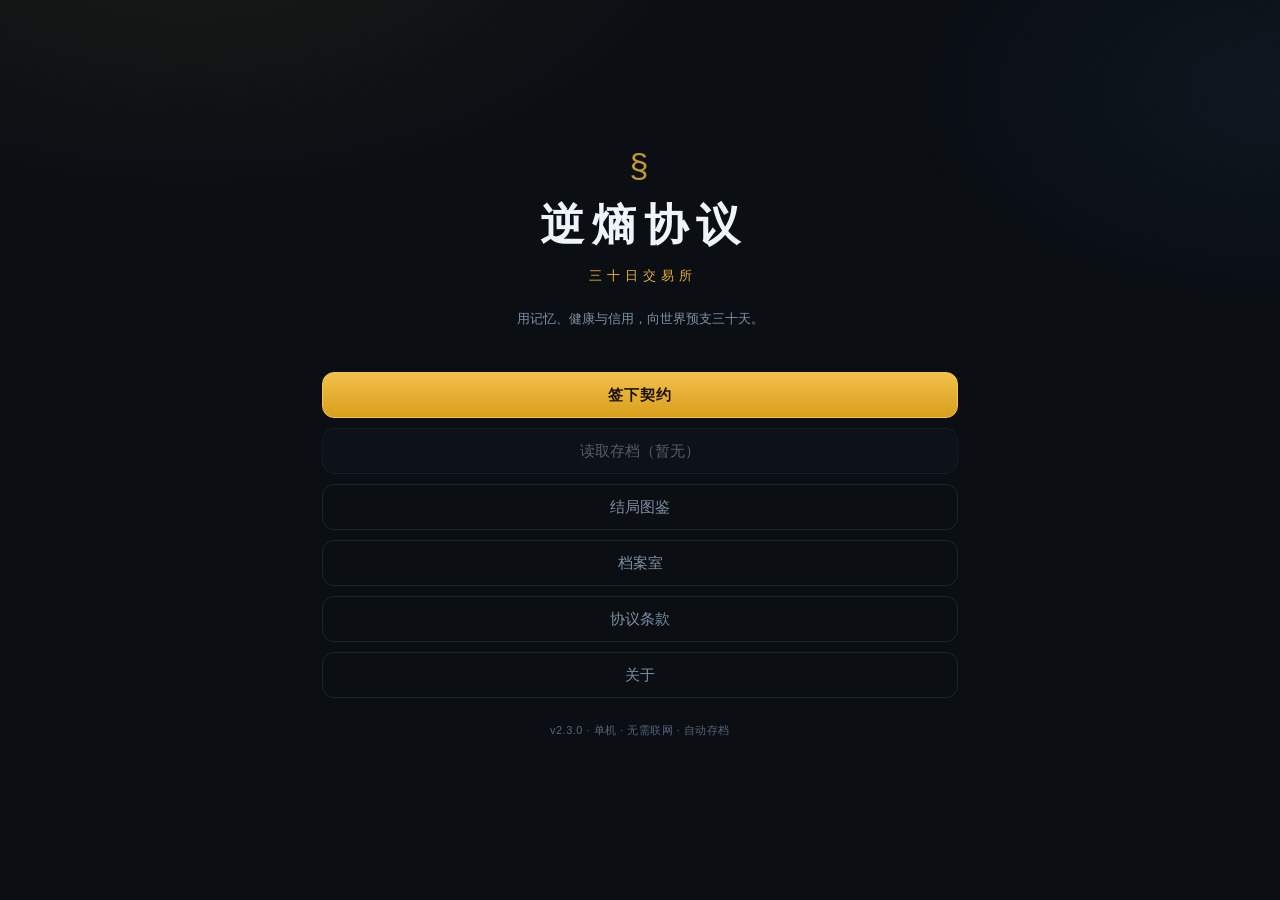
==== commit e107ff8f: "Add files via upload" ====
--- a/index.html
+++ b/index.html
@@ -1,5 +1,5 @@
 <!doctype html>
-<!-- 逆熵协议 v2.2.0 · 单文件网页版 · 双击就能玩，不需要联网 -->
+<!-- 逆熵协议 v2.3.0 · 单文件网页版 · 双击就能玩，不需要联网 -->
 <html lang="zh-CN">
 <head>
 <meta charset="utf-8">
@@ -219,7 +219,7 @@
 .action:disabled{opacity:.34;cursor:not-allowed;}
 .action .an{font-size:13px;font-weight:700;color:var(--text-hi);display:flex;justify-content:space-between;gap:6px;}
 .action .an .cost{font-size:10px;color:var(--accent);font-weight:600;}
-.action .ad{font-size:10.5px;color:var(--dim);line-height:1.4;}
+.action .ad{font-size:10.5px;color:var(--dim);line-height:1.4;text-wrap:pretty;overflow-wrap:break-word;}
 .action .ar{font-size:10px;color:var(--bad);}
 .action.special{background:var(--accent-soft);border-color:#5a4a1c;}
 
@@ -493,6 +493,170 @@
   20%{opacity:1;transform:translate(-50%,0) scale(1);}
   100%{opacity:0;transform:translate(-50%,-46px) scale(1.02);}
 }
+
+
+/* =========================================================
+   v2.3.0 · 一屏作战界面
+   目标：手机一屏放下，不整页上下滑；日志是唯一滚动区
+   ========================================================= */
+
+/* 顶栏收紧 */
+.hud{margin-bottom:7px;gap:10px;}
+.hud-day-num{font-size:26px;}
+.hud .icon-btn{width:34px;height:34px;font-size:16px;border-radius:9px;}
+.ap-pips{gap:3px;}
+.ap-pip{width:8px;height:8px;}
+
+/* 四项主数值 */
+.vitals{display:grid;grid-template-columns:repeat(4,1fr);gap:6px;margin-bottom:5px;}
+.vital{
+  position:relative;overflow:hidden;
+  background:var(--panel-2);border:1px solid var(--line-soft);border-radius:9px;
+  padding:5px 8px 7px;
+}
+.vital .vk{display:block;font-size:9.5px;color:var(--dim);letter-spacing:1.5px;line-height:1.3;}
+.vital .vv{display:block;white-space:nowrap;font-size:clamp(12px,4.4vw,16px);font-weight:700;color:var(--text-hi);line-height:1.2;font-variant-numeric:tabular-nums;}
+.vital .vv small{font-size:9px;font-weight:400;color:var(--dim);margin-left:1px;}
+.vital.warn .vv{color:var(--bad);}
+.vital.ent .vv{color:var(--accent);}
+.vital.ent.hot .vv{color:var(--bad);}
+.epips{position:absolute;left:8px;right:8px;bottom:4px;display:flex;gap:2px;height:3px;}
+.epips i{flex:1 1 0;background:#26313f;border-radius:1px;}
+.epips i.on{background:var(--accent);}
+.vital.ent.hot .epips i.on{background:var(--bad);}
+
+/* 次要数值：一行小字 */
+.substats{
+  display:flex;align-items:center;gap:5px;overflow-x:auto;white-space:nowrap;
+  font-size:10px;color:#6d8093;margin:0 1px 6px;scrollbar-width:none;
+}
+.substats::-webkit-scrollbar{display:none;}
+.substats b{color:#9fb2c6;font-weight:600;font-variant-numeric:tabular-nums;}
+.substats b.warn{color:var(--bad);}
+.substats .sep{color:#33445a;}
+
+/* 今日状况条 */
+.ctx{display:flex;align-items:center;gap:5px;margin-bottom:6px;}
+.ctx-chips{display:flex;gap:5px;overflow-x:auto;flex:1 1 auto;min-width:0;scrollbar-width:none;}
+.ctx-chips::-webkit-scrollbar{display:none;}
+.ctx-chip{
+  appearance:none;font-family:inherit;cursor:pointer;flex:0 0 auto;white-space:nowrap;
+  font-size:10.5px;line-height:1;padding:5px 8px;border-radius:999px;
+  background:rgba(88,166,255,.06);border:1px solid rgba(88,166,255,.2);color:#9fc0de;
+}
+.ctx-chip b{font-weight:600;color:#cfe1f2;margin-left:3px;}
+.ctx-chip.wb{background:rgba(88,166,255,.1);border-color:rgba(88,166,255,.32);color:#a9c8e8;}
+.ctx-chip.sp{background:rgba(210,153,34,.08);border-color:rgba(210,153,34,.34);color:#e0bd76;}
+.ctx-chip.sp b{color:#f0d59a;}
+.ctx-chip.warn{background:rgba(229,83,75,.07);border-color:rgba(229,83,75,.3);color:#e79a95;}
+.membar{
+  appearance:none;font-family:inherit;cursor:pointer;flex:0 0 auto;width:auto;margin:0;
+  font-size:10.5px;line-height:1;padding:5px 8px;border-radius:999px;white-space:nowrap;
+  background:transparent;border:1px dashed var(--line);color:#7fa3c6;
+}
+.membar:hover{color:var(--text-hi);border-color:var(--cool);}
+
+/* 日结小结（一行） */
+.summary{
+  display:flex;align-items:center;gap:7px;overflow-x:auto;white-space:nowrap;
+  font-size:10.5px;color:#7289a1;margin:0 0 6px;padding:5px 9px;border-radius:8px;
+  background:rgba(70,177,123,.06);border:1px solid rgba(70,177,123,.22);scrollbar-width:none;
+}
+.summary::-webkit-scrollbar{display:none;}
+.summary .sm-t{font-size:10px;letter-spacing:1px;color:#9ab7cf;}
+.summary .sm-i.up{color:var(--good);}
+.summary .sm-i.down{color:var(--bad);}
+.summary .sm-c{color:var(--accent);}
+
+/* 今日委托：窄条 */
+.contract{margin:0 0 6px;padding:0;background:none;border:0;}
+.ct-head{
+  display:flex;align-items:baseline;justify-content:space-between;gap:8px;
+  font-size:10.5px;letter-spacing:2px;color:var(--dim);margin-bottom:5px;
+}
+.ct-note{font-size:10px;letter-spacing:0;color:#55657a;}
+.ct-opt{
+  display:flex;flex-direction:row;align-items:center;gap:8px;width:100%;text-align:left;
+  background:rgba(88,166,255,.05);border:1px solid rgba(88,166,255,.22);border-radius:9px;
+  padding:6px 9px;margin-bottom:5px;color:var(--text);font:inherit;cursor:pointer;
+}
+.ct-opt:last-child{margin-bottom:0;}
+.ct-opt:hover{background:rgba(88,166,255,.1);border-color:rgba(88,166,255,.42);}
+.ct-opt:active{transform:scale(.99);}
+.ct-type{
+  flex:0 0 auto;font-size:9.5px;letter-spacing:1px;color:#8fb4d8;
+  border:1px solid rgba(88,166,255,.32);border-radius:4px;padding:1px 4px;
+}
+.ct-main{flex:1 1 auto;min-width:0;display:flex;flex-direction:column;gap:1px;}
+.ct-t{font-size:12px;color:#d3e0ec;line-height:1.35;white-space:nowrap;overflow:hidden;text-overflow:ellipsis;}
+.ct-h{font-size:9.8px;color:#7d8fa3;line-height:1.3;white-space:nowrap;overflow:hidden;text-overflow:ellipsis;}
+.ct-cur{
+  margin:0;padding:6px 9px;border-radius:8px;font-size:11px;line-height:1.5;color:#a9c8e8;
+  background:rgba(88,166,255,.06);border:1px solid rgba(88,166,255,.2);
+}
+
+/* 日志：唯一滚动区（提高优先级，盖掉 #screen-game > * 的 flex-shrink:0） */
+#screen-game .log{
+  flex:1 1 auto;min-height:52px;height:auto;margin-bottom:5px;
+  padding:8px 11px;font-size:11.8px;line-height:1.62;
+}
+
+/* 底部行动区 */
+.dock{flex:0 0 auto;padding-top:5px;border-top:1px solid #16212c;}
+.tabbar{display:flex;gap:4px;margin-bottom:6px;}
+.tab{
+  appearance:none;font-family:inherit;cursor:pointer;flex:1 1 0;
+  display:flex;align-items:center;justify-content:center;gap:5px;
+  background:transparent;border:1px solid transparent;border-radius:8px;padding:6px 0;
+  font-size:11.5px;letter-spacing:1px;color:#6f8296;
+  transition:background .12s,color .12s;
+}
+.tab b{font-size:9.5px;font-weight:600;color:#4d6076;background:#151f29;border-radius:999px;padding:0 5px;line-height:1.5;}
+.tab.on{background:#18222e;border-color:#26374a;color:var(--text-hi);}
+.tab.on b{color:var(--accent);background:rgba(232,179,57,.1);}
+
+.actions{display:grid;grid-template-columns:1fr 1fr;gap:6px;}
+.fragrow{grid-column:1 / -1;display:flex;flex-wrap:wrap;align-items:center;gap:5px;min-height:20px;}
+.fragrow .frag{font-size:10.5px;padding:3px 7px;}
+.fragrow .frag-empty{font-size:10px;}
+.action{min-height:0;padding:6px 8px;gap:0;border-radius:9px;}
+.action .an{font-size:12.5px;line-height:1.25;}
+.action .an .cost{font-size:9.5px;}
+.action .ad{
+  font-size:9.8px;line-height:1.3;color:#7d8fa3;margin-top:1px;
+  display:block;max-height:2.6em;overflow:hidden;text-wrap:balance;
+}
+.action .apv{font-size:9.8px;line-height:1.25;color:#8fbf9c;margin-top:1px;}
+.action .ar{font-size:9.8px;line-height:1.3;color:#c9706b;margin-top:1px;}
+.action.off{opacity:.42;}
+
+/* 结束这一天 */
+.endrow{display:flex;align-items:center;gap:10px;margin-top:7px;}
+.endrow .tax{flex:1 1 auto;text-align:right;font-size:10px;color:#55657a;font-variant-numeric:tabular-nums;}
+#btn-endday{flex:0 0 auto;min-height:42px;padding:9px 20px;font-size:14px;letter-spacing:1px;}
+.persist-hint{margin:5px 0 0;text-align:left;}
+
+/* 矮屏收紧 */
+@media (max-height:700px){
+  .hud-day-num{font-size:23px;}
+  .vital .vv{font-size:15px;}
+  .vital{padding:4px 7px 6px;}
+  .action .apv{display:none;}
+  .action .ad{font-size:9.5px;max-height:1.3em;}
+  .ct-h{font-size:9.5px;}
+  .log{font-size:11px;line-height:1.55;}
+  .tabbar{margin-bottom:5px;}
+}
+@media (max-height:600px){
+  .vitals{margin-bottom:3px;}
+  .substats{display:none;}
+  .ct-h{display:none;}
+  .summary{display:none;}
+}
+@media (min-width:720px){
+  .actions{grid-template-columns:1fr 1fr;}
+  .log{font-size:12.4px;}
+}
 
 </style>
 </head>
@@ -597,37 +761,27 @@
     <button class="icon-btn" id="btn-menu">≡</button>
   </header>
 
-  <div class="stats" id="stats"></div>
-
-  <div class="newsbar hidden" id="newsbar">
-    <span class="nb-tag">晚报</span>
-    <span class="nb-text" id="news-text"></span>
-    <span class="nb-mul" id="news-mul"></span>
+  <div class="vitals" id="vitals"></div>
+  <div class="substats" id="substats"></div>
+
+  <div class="ctx" id="ctx">
+    <div class="ctx-chips" id="ctxchips"></div>
+    <button class="membar hidden" id="membar"></button>
   </div>
 
-  <div class="worldbar hidden" id="worldbar"></div>
-
+  <div class="summary hidden" id="summary"></div>
   <div class="contract hidden" id="contract"></div>
 
-  <div class="summary hidden" id="summary"></div>
-
-  <div class="frags" id="frags"></div>
-
-  <button class="membar hidden" id="membar"></button>
-
   <div class="log" id="log"></div>
 
-  <div class="actions-wrap">
-    <div class="actions-h">
-      <span>今日行动</span>
-      <span class="muted" id="actions-hint"></span>
+  <div class="dock">
+    <div class="tabbar" id="tabbar"></div>
+    <div class="actions" id="actions"></div>
+    <p class="persist-hint hidden" id="persist-hint">⚠ 当前页面不能存档，关掉就没了</p>
+    <div class="endrow">
+      <span class="tax" id="actions-hint"></span>
+      <button class="btn btn-primary" id="btn-endday">结束这一天 →</button>
     </div>
-    <div class="actions" id="actions"></div>
-  </div>
-
-  <div class="footer-bar">
-    <p class="persist-hint hidden" id="persist-hint">⚠ 当前页面不能存档，关掉就没了</p>
-    <button class="btn btn-primary wide" id="btn-endday">结束这一天 →</button>
   </div>
 </section>
 
@@ -659,7 +813,7 @@
    —— 想更新游戏：改这个文件，然后把 version 加一
    ========================================================= */
 window.CONTENT = {
-  version: "2.2.0",
+  version: "2.3.0",
   title: "逆熵协议",
   subtitle: "三十日交易所",
   tagline: "用记忆、健康与信用，向世界预支三十天。",
@@ -1498,6 +1652,13 @@
   ],
 
   changelog: [
+    { v: "2.3.0", date: "2026-11-19", notes: [
+      "界面重做：主界面一屏放下，不再整页上下滑动，只有日志区在内部滚动",
+      "状态栏减肥：只留现金、健康、记忆、熵四个大数字，其余六项收成一行小字",
+      "晚报、今日异变、特殊日、拍卖预警合并成一条「今日状况」，点开看全文",
+      "今日委托改成三张窄条，一眼看清条件、代价和奖励；不接也行",
+      "行动按生计／资本／越界／规则分成四页，每页最多四张卡，卡上直接写预期收益"
+    ]},
     { v: "2.2.0", date: "2026-11-19", notes: [
       "新增「每日异变」：每天开场抽一个世界状态，改写当天的工价、熵税、记忆价或行动点",
       "新增「特殊日」：第 7/14/21/28 天是结算周、审查日、静默日、清场日，各有独立规则",
@@ -2984,6 +3145,28 @@
   }
 
   /* ================= 游戏界面 ================= */
+  var activeTab = "life";
+  var TABS = [
+    { id: "life", name: "生计", acts: ["work", "rest", "study", "social"] },
+    { id: "cap", name: "资本", acts: ["invLow", "invHigh", "loan", "auction"] },
+    { id: "edge", name: "越界", acts: ["pawn", "black", "challenge", "anchor"] },
+    { id: "rule", name: "规则", acts: ["craft"] }
+  ];
+  var CTYPE_NAME = { work: "工作", spend: "支出", risk: "风险", restraint: "克制", social: "社交",
+                     rest: "休息", credit: "信用", any: "委托" };
+
+  /* 碎片技能（只在「规则」页出现） */
+  function fragSkills(S) {
+    var out = [];
+    if (S.fragments.indexOf("memoryCash") >= 0)
+      out.push({ id: "memoryCash", name: "记忆套现", desc: "10 记忆 → 1000 现金", used: !!S.usedToday.memoryCash });
+    if (S.fragments.indexOf("influenceCash") >= 0)
+      out.push({ id: "influenceCash", name: "影响力兑现", desc: "1 影响力 → 120 现金", used: !!S.usedToday.influenceCash });
+    if (S.fragments.indexOf("debtShift") >= 0)
+      out.push({ id: "debtShift", name: "债务转移", desc: "50% 债务 → 记忆损失", used: !!S.usedToday.debtShift });
+    return out;
+  }
+
   function renderGame(S) {
     $("hud-day").textContent = S.day;
     var ap = "";
@@ -2992,13 +3175,13 @@
     $("hud-ap").innerHTML = ap;
     $("hud-ap-num").textContent = S.ap;
 
-    renderStats(S);
-    renderNews(S);
-    renderWorld(S);
+    renderVitals(S);
+    renderSubstats(S);
+    renderCtx(S);
+    renderSummary(S);
     renderContract(S);
-    renderSummary(S);
-    renderFrags(S);
     renderMemoryBar(S);
+    renderTabs(S);
     renderActions(S);
     renderLog(S);
 
@@ -3017,44 +3200,68 @@
     $("btn-endday").textContent = S.day >= C.config.days ? "结算这一天 →" : "结束这一天 →";
   }
 
-  function renderStats(S) {
-    var items = [
-      ["现金", Math.round(S.cash), ""],
-      ["健康", S.health, S.health < 30 ? "warn" : ""],
-      ["记忆", S.memory, S.memory < 30 ? "warn" : ""],
-      ["信用", S.credit, ""],
-      ["影响力", S.influence, ""],
-      ["逆熵点", S.ep, ""],
-      ["债务", Math.round(S.debt), S.debt > 0 ? "warn" : ""],
-      ["情报", S.intel, ""],
-      ["市场", "×" + S.market.toFixed(2), ""]
+  /* 四项主数值：现金 / 健康 / 记忆 / 熵 */
+  function renderVitals(S) {
+    var max = C.config.entropyMax;
+    var ent = Math.min(Math.max(S.entropy, 0), max);
+    var pips = "";
+    for (var e = 0; e < max; e++) pips += '<i class="' + (e < ent ? "on" : "") + '"></i>';
+    var hot = ent >= 7 ? " hot" : "";
+    $("vitals").innerHTML =
+      '<div class="vital"><span class="vk">现金</span><span class="vv">' + Math.round(S.cash) + "</span></div>" +
+      '<div class="vital' + (S.health < 30 ? " warn" : "") + '"><span class="vk">健康</span><span class="vv">' + S.health + "</span></div>" +
+      '<div class="vital' + (S.memory < 30 ? " warn" : "") + '"><span class="vk">记忆</span><span class="vv">' + S.memory + "</span></div>" +
+      '<div class="vital ent' + hot + '"><span class="vk">熵</span><span class="vv">' + ent + "<small>/" + max + "</small></span>" +
+      '<span class="epips">' + pips + "</span></div>";
+  }
+
+  /* 其余数值：一行小字，横向可滑 */
+  function renderSubstats(S) {
+    var cells = [
+      ["信用", S.credit, S.credit < 25],
+      ["影响", S.influence, false],
+      ["情报", S.intel, false],
+      ["逆熵", S.ep, false],
+      ["债务", Math.round(S.debt), S.debt > 0],
+      ["市场", "×" + S.market.toFixed(2), S.market < 0.95]
     ];
-    var html = "";
-    items.forEach(function (it) {
-      html += '<div class="stat ' + it[2] + '"><div class="k">' + it[0] + '</div><div class="v">' + it[1] + "</div></div>";
+    var h = "";
+    cells.forEach(function (c, i) {
+      if (i) h += '<span class="sep">·</span>';
+      h += "<span>" + c[0] + ' <b class="' + (c[2] ? "warn" : "") + '">' + c[1] + "</b></span>";
     });
-    var ent = Math.min(S.entropy, C.config.entropyMax);
-    var pips = "";
-    for (var e = 0; e < C.config.entropyMax; e++) pips += '<span class="ent-pip' + (e < ent ? " on" : "") + '"></span>';
-    html += '<div class="ent-row"><span class="ent-l">熵</span><span class="ent-bar">' + pips +
-      '</span><span class="ent-n">' + ent + "/" + C.config.entropyMax + "</span></div>";
-    $("stats").innerHTML = html;
-  }
-
-  /* 今日异变 / 特殊日 / 预告 */
-  function renderWorld(S) {
-    var el = $("worldbar");
-    if (!el) return;
+    $("substats").innerHTML = h;
+  }
+
+  /* 今日状况：晚报 / 异变 / 特殊日 / 预警 —— 点开看全文 */
+  function renderCtx(S) {
+    var box = $("ctxchips");
+    if (!box) return;
     var w = E.worldInfo();
-    var parts = [];
-    if (w && w.name) parts.push('<span class="wb-tag">异变</span><span class="wb-name">' + esc(w.name) +
-      '</span><span class="wb-desc">' + esc(w.desc) + "</span>");
-    if (w && w.special) parts.push('<span class="wb-tag sp">特殊日</span><span class="wb-name">' + esc(w.special) +
-      '</span><span class="wb-desc">' + esc(w.specialDesc) + "</span>");
+    var out = "";
+    if (S.news) {
+      var mul = (S.newsMul && S.newsMul !== 1) ? "×" + S.newsMul.toFixed(2) : "×1.00";
+      out += '<button class="ctx-chip" data-ctx="news">晚报<b>工价 ' + mul + "</b></button>";
+    }
+    if (w && w.name) out += '<button class="ctx-chip wb" data-ctx="world">异变<b>' + esc(w.name) + "</b></button>";
+    if (w && w.special) out += '<button class="ctx-chip sp" data-ctx="special">特殊日<b>' + esc(w.special) + "</b></button>";
     var warn = E.dayWarning();
-    if (warn) parts.push('<span class="wb-warn">◎ ' + esc(warn) + "</span>");
-    el.innerHTML = parts.join("");
-    el.classList.toggle("hidden", !parts.length);
+    if (warn) out += '<button class="ctx-chip warn" data-ctx="warn">' + esc(warn) + "</button>";
+    box.innerHTML = out;
+  }
+
+  function openCtxInfo(kind) {
+    var S = E.state();
+    if (!S) return;
+    var w = E.worldInfo();
+    var title = "", body = "";
+    if (kind === "news") { title = "今日晚报 · 工价" + ((S.newsMul && S.newsMul !== 1) ? "×" + S.newsMul.toFixed(2) : "×1.00"); body = S.news || "今天没有值得写下来的消息。"; }
+    else if (kind === "world") { title = "今日异变 · " + (w.name || "无"); body = w.desc || "今天交易所一切如常。"; }
+    else if (kind === "special") { title = "特殊日 · " + (w.special || "无"); body = w.specialDesc || ""; }
+    else if (kind === "warn") { title = "提前预警"; body = E.dayWarning() || ""; }
+    openModal('<div class="modal-kicker">' + esc(title) + '</div><p>' + esc(body) + "</p>" +
+      '<div class="row"><button class="btn wide" data-close="">知道了</button></div>');
+    modalState = { type: "info", key: kind };
   }
 
   /* 日结小结 */
@@ -3066,96 +3273,106 @@
     var d = function (v) { return (v > 0 ? "+" : "") + v; };
     var k = function (v) { return v > 0 ? "up" : (v < 0 ? "down" : ""); };
     var cs = s.contract === "done" ? "委托 ✓" : (s.contract === "failed" ? "委托 ✗" : "");
-    el.innerHTML = '<span class="sm-t">第 ' + s.day + " 天小结</span>" +
-      '<span class="sm-i ' + k(s.cash) + '">现金 ' + d(s.cash) + "</span>" +
-      '<span class="sm-i ' + k(s.health) + '">健康 ' + d(s.health) + "</span>" +
-      '<span class="sm-i ' + k(s.memory) + '">记忆 ' + d(s.memory) + "</span>" +
-      '<span class="sm-i ' + k(s.entropy) + '">熵 ' + d(s.entropy) + "</span>" +
+    var parts = [];
+    [["现金", s.cash], ["健康", s.health], ["记忆", s.memory], ["熵", s.entropy]].forEach(function (it) {
+      if (it[1]) parts.push('<span class="sm-i ' + k(it[1]) + '">' + it[0] + " " + d(it[1]) + "</span>");
+    });
+    el.innerHTML = '<span class="sm-t">第 ' + s.day + " 天</span>" +
+      (parts.length ? parts.join("") : '<span class="sm-i">今天没有数值变化</span>') +
       (cs ? '<span class="sm-c">' + cs + "</span>" : "");
     el.classList.remove("hidden");
   }
 
-  function renderNews(S) {
-    var nb = $("newsbar");
-    if (!nb) return;
-    var on = !!(S.news);
-    nb.classList.toggle("hidden", !on);
-    if (!on) { nb.textContent = ""; return; }
-    $("news-text").textContent = S.news;
-    $("news-mul").textContent = (S.newsMul && S.newsMul !== 1) ? "工价 ×" + S.newsMul.toFixed(2) : "工价 ×1.00";
-  }
-
-  var CTYPE_NAME = { work: "工作", spend: "支出", risk: "风险", restraint: "克制", social: "社交",
-                     rest: "休息", credit: "信用", any: "委托" };
+  /* 今日委托：三张窄条，不接也行 */
   function renderContract(S) {
     var el = $("contract");
     if (!el) return;
     var opts = E.contractOptions();
     if (opts && opts.length) {
       el.classList.remove("hidden");
-      var oh = '<div class="ct-head">今日委托 · 挑一张</div>';
+      var oh = '<div class="ct-head"><span>今日委托</span><span class="ct-note">不接也行</span></div>';
       opts.forEach(function (o) {
-        oh += '<button class="ct-opt" data-contract="' + o.id + '">' +
+        oh += '<button class="ct-opt" data-contract="' + o.id + '" title="' + esc(o.text + "　" + o.hint + " → +" + o.rewardText) + '">' +
           '<span class="ct-type">' + esc(CTYPE_NAME[o.type] || "委托") + "</span>" +
-          '<span class="ct-t">' + esc(o.text) + "</span>" +
-          '<span class="ct-h">' + esc(o.hint) + "　→ +" + esc(o.rewardText) + "</span></button>";
+          '<span class="ct-main"><span class="ct-t">' + esc(o.text) + "</span>" +
+          '<span class="ct-h">' + esc(o.hint) + " → +" + esc(o.rewardText) + "</span></span></button>";
       });
       el.innerHTML = oh;
       return;
     }
     var c = S.contract;
-    if (!c || c.done || c.failed) { el.classList.add("hidden"); el.textContent = ""; return; }
+    if (!c || c.done || c.failed) { el.classList.add("hidden"); el.innerHTML = ""; return; }
     el.classList.remove("hidden");
     var st = E.contractStatus();
     var tail = st && st.done ? "　✓ 已完成，结束这一天时发放" : "";
     var reward = st && st.rewardText ? "　→ +" + st.rewardText : "";
-    el.textContent = "【今日委托】" + c.text + "（" + c.hint + "）" + reward + tail;
+    el.innerHTML = '<p class="ct-cur">【今日委托】' + esc(c.text) + "（" + esc(c.hint) + "）" + esc(reward) + esc(tail) + "</p>";
   }
 
   function renderMemoryBar(S) {
     var mb = $("membar");
     if (!mb) return;
     var n = (S.memories || []).length;
-    mb.textContent = n ? "你还记得 " + n + " 件事 ▸" : "";
+    mb.textContent = n ? "记得 " + n + " 件事 ▸" : "";
     mb.classList.toggle("hidden", n === 0);
   }
 
-  function renderFrags(S) {
-    if (!S.fragments.length) {
-      $("frags").innerHTML = '<span class="frag-empty">尚无规则碎片 · 第 3 枚起每天会啃食记忆</span>';
-      return;
-    }
-    $("frags").innerHTML = S.fragments.map(function (id) {
-      var f = C.fragments[id];
-      if (!f) return "";
-      return '<span class="frag' + (id === "badge" ? " badge" : "") + '" data-frag="' + id + '">' + esc(f.name) + "</span>";
-    }).join("");
+  /* 行动分页 */
+  function renderTabs(S) {
+    var acts = E.actions();
+    var skills = fragSkills(S);
+    var html = "";
+    TABS.forEach(function (t) {
+      var n = 0;
+      acts.forEach(function (a) { if (t.acts.indexOf(a.id) >= 0 && !a.disabled) n++; });
+      if (t.id === "rule") skills.forEach(function (sk) { if (!sk.used) n++; });
+      html += '<button class="tab' + (activeTab === t.id ? " on" : "") + '" data-tab="' + t.id + '">' +
+        esc(t.name) + (n ? "<b>" + n + "</b>" : "") + "</button>";
+    });
+    $("tabbar").innerHTML = html;
+  }
+
+  function actionCard(a) {
+    var cost = '<span class="cost">' + (a.cost ? a.cost + " AP" : "0 AP") + "</span>";
+    var soft = a.reason === "行动点不足" || a.reason === "先读完这段" || a.reason === "先做一个选择";
+    var body = a.disabled
+      ? (soft ? '<span class="ad">' + esc(a.desc) + "</span>"
+              : '<span class="ar">' + esc(a.reason || "现在不能用") + "</span>")
+      : '<span class="ad">' + esc(a.desc) + "</span>" +
+        (a.preview && a.desc.indexOf(a.preview.replace(/^≈\s*/, "")) < 0
+          ? '<span class="apv">' + esc(a.preview) + "</span>" : "");
+    return '<button class="action' + (a.disabled ? " off" : "") + '" data-act="' + a.id + '"' +
+      (a.disabled ? " disabled" : "") + '><span class="an">' + esc(a.name) + cost + "</span>" + body + "</button>";
   }
 
   function renderActions(S) {
-    var list = E.actions();
+    var acts = E.actions();
+    var tab = TABS[0];
+    TABS.forEach(function (t) { if (t.id === activeTab) tab = t; });
     var html = "";
-    list.forEach(function (a) {
-      var cost = a.cost ? '<span class="cost">' + a.cost + " AP</span>" : '<span class="cost">0 AP</span>';
-      html += '<button class="action" data-act="' + a.id + '"' + (a.disabled ? " disabled" : "") + ">" +
-        '<span class="an">' + esc(a.name) + cost + "</span>" +
-        '<span class="ad">' + esc(a.desc) + "</span>" +
-        (a.preview && !a.disabled ? '<span class="apv">' + esc(a.preview) + "</span>" : "") +
-        (a.disabled && a.reason ? '<span class="ar">' + esc(a.reason) + "</span>" : "") +
-        "</button>";
+    if (tab.id === "rule") {
+      html += '<div class="fragrow">';
+      if (!S.fragments.length) {
+        html += '<span class="frag-empty">还没有规则碎片 · 集满 3 枚起每天会啃食记忆</span>';
+      } else {
+        S.fragments.forEach(function (id) {
+          var f = C.fragments[id];
+          if (!f) return;
+          html += '<span class="frag' + (id === "badge" ? " badge" : "") + '" data-frag="' + id + '">' + esc(f.name) + "</span>";
+        });
+      }
+      html += "</div>";
+    }
+    acts.forEach(function (a) {
+      if (tab.acts.indexOf(a.id) < 0) return;
+      html += actionCard(a);
     });
-    // 碎片技能
-    if (S.fragments.indexOf("memoryCash") >= 0) {
-      html += '<button class="action special" data-fragact="memoryCash"' + (S.usedToday.memoryCash ? " disabled" : "") + '>' +
-        '<span class="an">记忆套现<span class="cost">0 AP</span></span><span class="ad">10 记忆 → 1000 现金（每天一次）</span></button>';
-    }
-    if (S.fragments.indexOf("influenceCash") >= 0) {
-      html += '<button class="action special" data-fragact="influenceCash"' + (S.usedToday.influenceCash ? " disabled" : "") + '>' +
-        '<span class="an">影响力兑现<span class="cost">0 AP</span></span><span class="ad">1 影响力 → 120 现金（每天一次）</span></button>';
-    }
-    if (S.fragments.indexOf("debtShift") >= 0) {
-      html += '<button class="action special" data-fragact="debtShift"' + (S.usedToday.debtShift ? " disabled" : "") + '>' +
-        '<span class="an">债务转移<span class="cost">0 AP</span></span><span class="ad">50% 债务 → 记忆损失（每天一次）</span></button>';
+    if (tab.id === "rule") {
+      fragSkills(S).forEach(function (sk) {
+        html += '<button class="action special' + (sk.used ? " off" : "") + '" data-fragact="' + sk.id + '"' +
+          (sk.used ? " disabled" : "") + '><span class="an">' + esc(sk.name) +
+          '<span class="cost">0 AP</span></span><span class="ad">' + esc(sk.desc) + "</span></button>";
+      });
     }
     $("actions").innerHTML = html;
   }
@@ -3524,6 +3741,17 @@
     var t = ev.target.closest ? ev.target.closest("button, .frag") : null;
     if (!t) return;
 
+    // 行动分页
+    if (t.dataset && t.dataset.tab) {
+      activeTab = t.dataset.tab;
+      var St = E.state();
+      if (St) { renderTabs(St); renderActions(St); }
+      return;
+    }
+    // 今日状况详情
+    if (t.dataset && t.dataset.ctx) { openCtxInfo(t.dataset.ctx); return; }
+    // 通用关闭
+    if (t.dataset && t.dataset.close !== undefined) { closeModal(); return; }
     // 典当：选中某一段记忆
     if (t.dataset && t.dataset.pawnMem) {
       closeModal();
